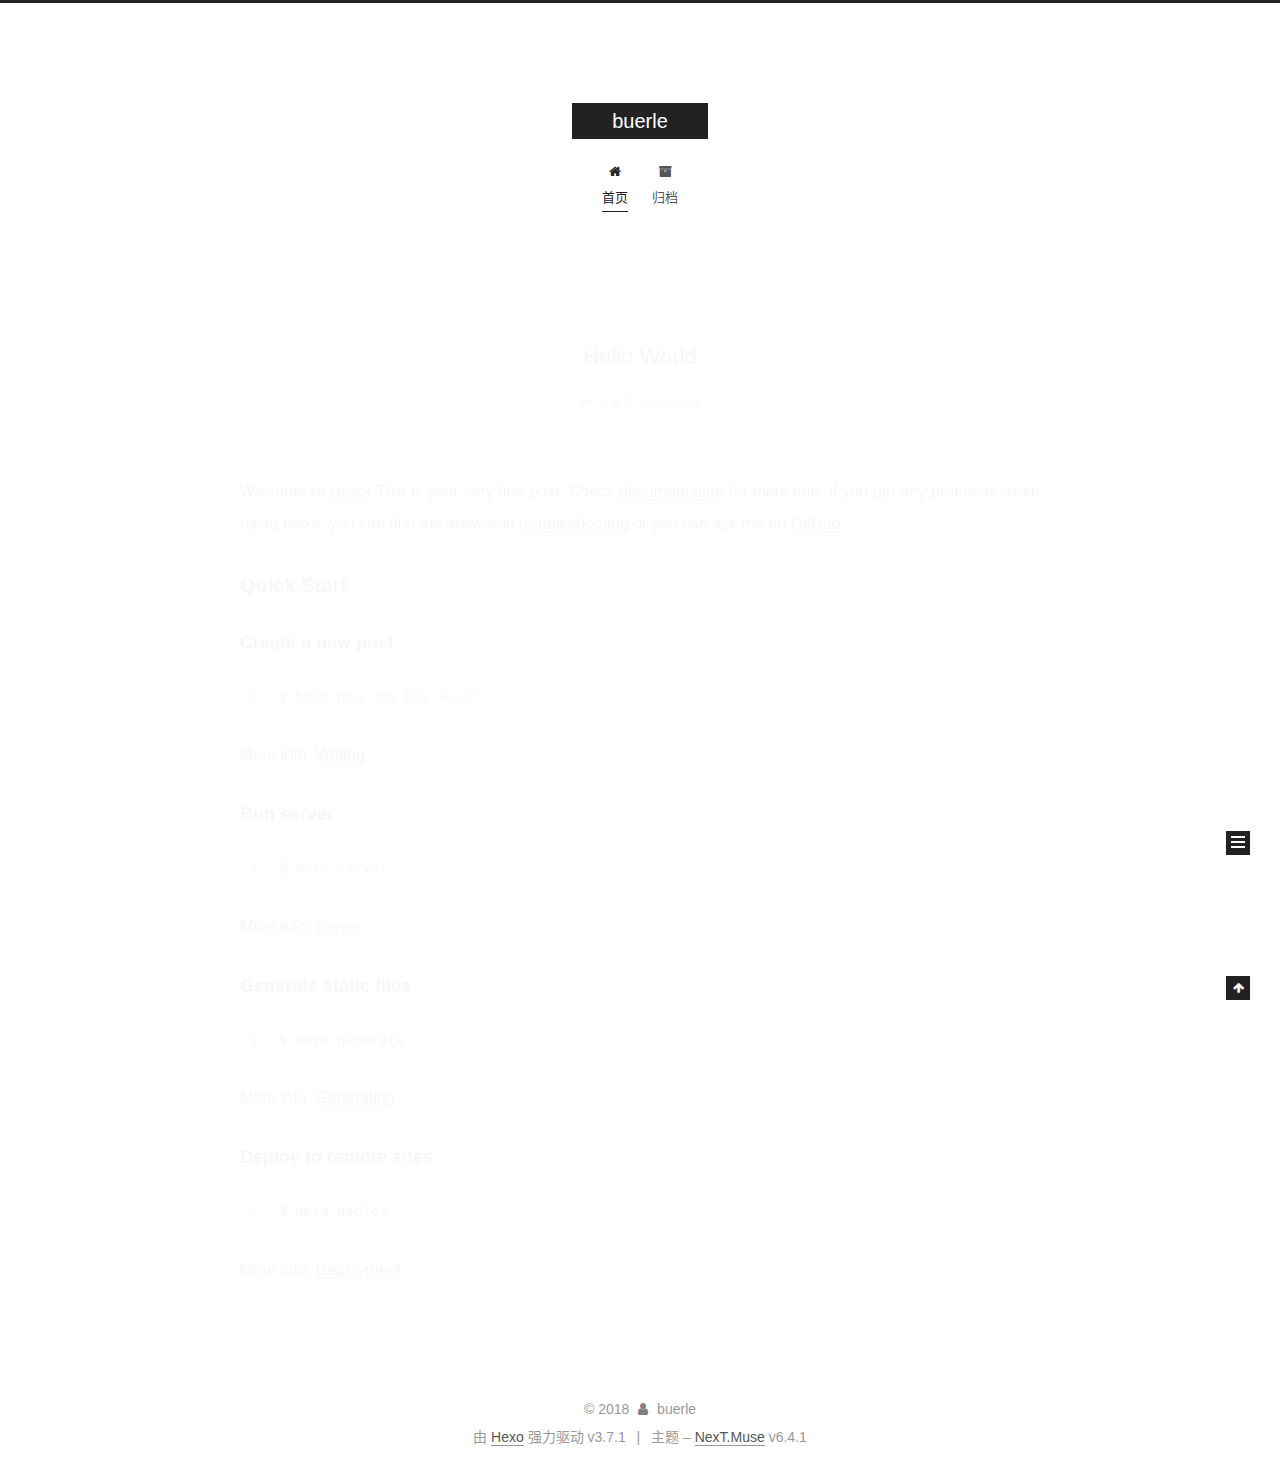
==== index.html @ 97570c25 "Site updated: 2018-11-21 19:42:18" ====
<!DOCTYPE html>












  


<html class="theme-next muse use-motion" lang="zh-CN">
<head>
  <meta charset="UTF-8"/>
<meta http-equiv="X-UA-Compatible" content="IE=edge" />
<meta name="viewport" content="width=device-width, initial-scale=1, maximum-scale=2"/>
<meta name="theme-color" content="#222">












<meta http-equiv="Cache-Control" content="no-transform" />
<meta http-equiv="Cache-Control" content="no-siteapp" />






















<link href="/lib/font-awesome/css/font-awesome.min.css?v=4.6.2" rel="stylesheet" type="text/css" />

<link href="/css/main.css?v=6.4.1" rel="stylesheet" type="text/css" />


  <link rel="apple-touch-icon" sizes="180x180" href="/images/apple-touch-icon-next.png?v=6.4.1">


  <link rel="icon" type="image/png" sizes="32x32" href="/images/favicon-32x32-next.png?v=6.4.1">


  <link rel="icon" type="image/png" sizes="16x16" href="/images/favicon-16x16-next.png?v=6.4.1">


  <link rel="mask-icon" href="/images/logo.svg?v=6.4.1" color="#222">









<script type="text/javascript" id="hexo.configurations">
  var NexT = window.NexT || {};
  var CONFIG = {
    root: '/',
    scheme: 'Muse',
    version: '6.4.1',
    sidebar: {"position":"left","display":"post","offset":12,"b2t":false,"scrollpercent":false,"onmobile":false},
    fancybox: false,
    fastclick: false,
    lazyload: false,
    tabs: true,
    motion: {"enable":true,"async":false,"transition":{"post_block":"fadeIn","post_header":"slideDownIn","post_body":"slideDownIn","coll_header":"slideLeftIn","sidebar":"slideUpIn"}},
    algolia: {
      applicationID: '',
      apiKey: '',
      indexName: '',
      hits: {"per_page":10},
      labels: {"input_placeholder":"Search for Posts","hits_empty":"We didn't find any results for the search: ${query}","hits_stats":"${hits} results found in ${time} ms"}
    }
  };
</script>


  




  <meta name="description" content="dev,note,postgres,postgresql,golang,php,linux,web,mysql,postgis">
<meta name="keywords" content="dev,note,postgres,postgresql,golang,php,linux,web,mysql,postgis">
<meta property="og:type" content="website">
<meta property="og:title" content="buerle">
<meta property="og:url" content="http://yoursite.com/index.html">
<meta property="og:site_name" content="buerle">
<meta property="og:description" content="dev,note,postgres,postgresql,golang,php,linux,web,mysql,postgis">
<meta property="og:locale" content="zh-CN">
<meta name="twitter:card" content="summary">
<meta name="twitter:title" content="buerle">
<meta name="twitter:description" content="dev,note,postgres,postgresql,golang,php,linux,web,mysql,postgis">






  <link rel="canonical" href="http://yoursite.com/"/>



<script type="text/javascript" id="page.configurations">
  CONFIG.page = {
    sidebar: "",
  };
</script>

  <title>buerle</title>
  









  <noscript>
  <style type="text/css">
    .use-motion .motion-element,
    .use-motion .brand,
    .use-motion .menu-item,
    .sidebar-inner,
    .use-motion .post-block,
    .use-motion .pagination,
    .use-motion .comments,
    .use-motion .post-header,
    .use-motion .post-body,
    .use-motion .collection-title { opacity: initial; }

    .use-motion .logo,
    .use-motion .site-title,
    .use-motion .site-subtitle {
      opacity: initial;
      top: initial;
    }

    .use-motion {
      .logo-line-before i { left: initial; }
      .logo-line-after i { right: initial; }
    }
  </style>
</noscript>

</head>

<body itemscope itemtype="http://schema.org/WebPage" lang="zh-CN">

  
  
    
  

  <div class="container sidebar-position-left 
  page-home">
    <div class="headband"></div>

    <header id="header" class="header" itemscope itemtype="http://schema.org/WPHeader">
      <div class="header-inner"><div class="site-brand-wrapper">
  <div class="site-meta ">
    

    <div class="custom-logo-site-title">
      <a href="/" class="brand" rel="start">
        <span class="logo-line-before"><i></i></span>
        <span class="site-title">buerle</span>
        <span class="logo-line-after"><i></i></span>
      </a>
    </div>
    
  </div>

  <div class="site-nav-toggle">
    <button aria-label="切换导航栏">
      <span class="btn-bar"></span>
      <span class="btn-bar"></span>
      <span class="btn-bar"></span>
    </button>
  </div>
</div>



<nav class="site-nav">
  
    <ul id="menu" class="menu">
      
        
        
        
          
          <li class="menu-item menu-item-home menu-item-active">
    <a href="/" rel="section">
      <i class="menu-item-icon fa fa-fw fa-home"></i> <br />首页</a>
  </li>
        
        
        
          
          <li class="menu-item menu-item-archives">
    <a href="/archives/" rel="section">
      <i class="menu-item-icon fa fa-fw fa-archive"></i> <br />归档</a>
  </li>

      
      
    </ul>
  

  
    

  

  
</nav>



  



</div>
    </header>

    


    <main id="main" class="main">
      <div class="main-inner">
        <div class="content-wrap">
          
          <div id="content" class="content">
            
  <section id="posts" class="posts-expand">
    
      

  

  
  
  

  

  <article class="post post-type-normal" itemscope itemtype="http://schema.org/Article">
  
  
  
  <div class="post-block">
    <link itemprop="mainEntityOfPage" href="http://yoursite.com/2018/09/28/hello-world/">

    <span hidden itemprop="author" itemscope itemtype="http://schema.org/Person">
      <meta itemprop="name" content="buerle">
      <meta itemprop="description" content="dev,note,postgres,postgresql,golang,php,linux,web,mysql,postgis">
      <meta itemprop="image" content="/images/avatar.gif">
    </span>

    <span hidden itemprop="publisher" itemscope itemtype="http://schema.org/Organization">
      <meta itemprop="name" content="buerle">
    </span>

    
      <header class="post-header">

        
        
          <h1 class="post-title" itemprop="name headline">
                
                <a class="post-title-link" href="/2018/09/28/hello-world/" itemprop="url">
                  Hello World
                </a>
              
            
          </h1>
        

        <div class="post-meta">
          <span class="post-time">

            
            
            

            
              <span class="post-meta-item-icon">
                <i class="fa fa-calendar-o"></i>
              </span>
              
                <span class="post-meta-item-text">发表于</span>
              

              
                
              

              <time title="创建时间：2018-09-28 15:17:40" itemprop="dateCreated datePublished" datetime="2018-09-28T15:17:40+08:00">2018-09-28</time>
            

            
          </span>

          

          
            
          

          
          

          

          

          

        </div>
      </header>
    

    
    
    
    <div class="post-body" itemprop="articleBody">

      
      

      
        
          
            <p>Welcome to <a href="https://hexo.io/" target="_blank" rel="noopener">Hexo</a>! This is your very first post. Check <a href="https://hexo.io/docs/" target="_blank" rel="noopener">documentation</a> for more info. If you get any problems when using Hexo, you can find the answer in <a href="https://hexo.io/docs/troubleshooting.html" target="_blank" rel="noopener">troubleshooting</a> or you can ask me on <a href="https://github.com/hexojs/hexo/issues" target="_blank" rel="noopener">GitHub</a>.</p>
<h2 id="Quick-Start"><a href="#Quick-Start" class="headerlink" title="Quick Start"></a>Quick Start</h2><h3 id="Create-a-new-post"><a href="#Create-a-new-post" class="headerlink" title="Create a new post"></a>Create a new post</h3><figure class="highlight bash"><table><tr><td class="gutter"><pre><span class="line">1</span><br></pre></td><td class="code"><pre><span class="line">$ hexo new <span class="string">"My New Post"</span></span><br></pre></td></tr></table></figure>
<p>More info: <a href="https://hexo.io/docs/writing.html" target="_blank" rel="noopener">Writing</a></p>
<h3 id="Run-server"><a href="#Run-server" class="headerlink" title="Run server"></a>Run server</h3><figure class="highlight bash"><table><tr><td class="gutter"><pre><span class="line">1</span><br></pre></td><td class="code"><pre><span class="line">$ hexo server</span><br></pre></td></tr></table></figure>
<p>More info: <a href="https://hexo.io/docs/server.html" target="_blank" rel="noopener">Server</a></p>
<h3 id="Generate-static-files"><a href="#Generate-static-files" class="headerlink" title="Generate static files"></a>Generate static files</h3><figure class="highlight bash"><table><tr><td class="gutter"><pre><span class="line">1</span><br></pre></td><td class="code"><pre><span class="line">$ hexo generate</span><br></pre></td></tr></table></figure>
<p>More info: <a href="https://hexo.io/docs/generating.html" target="_blank" rel="noopener">Generating</a></p>
<h3 id="Deploy-to-remote-sites"><a href="#Deploy-to-remote-sites" class="headerlink" title="Deploy to remote sites"></a>Deploy to remote sites</h3><figure class="highlight bash"><table><tr><td class="gutter"><pre><span class="line">1</span><br></pre></td><td class="code"><pre><span class="line">$ hexo deploy</span><br></pre></td></tr></table></figure>
<p>More info: <a href="https://hexo.io/docs/deployment.html" target="_blank" rel="noopener">Deployment</a></p>

          
        
      
    </div>

    

    
    
    

    

    

    

    <footer class="post-footer">
      

      

      

      
      
        <div class="post-eof"></div>
      
    </footer>
  </div>
  
  
  
  </article>


    
  </section>

  


          </div>
          

        </div>
        
          
  
  <div class="sidebar-toggle">
    <div class="sidebar-toggle-line-wrap">
      <span class="sidebar-toggle-line sidebar-toggle-line-first"></span>
      <span class="sidebar-toggle-line sidebar-toggle-line-middle"></span>
      <span class="sidebar-toggle-line sidebar-toggle-line-last"></span>
    </div>
  </div>

  <aside id="sidebar" class="sidebar">
    
    <div class="sidebar-inner">

      

      

      <section class="site-overview-wrap sidebar-panel sidebar-panel-active">
        <div class="site-overview">
          <div class="site-author motion-element" itemprop="author" itemscope itemtype="http://schema.org/Person">
            
              <p class="site-author-name" itemprop="name">buerle</p>
              <p class="site-description motion-element" itemprop="description">dev,note,postgres,postgresql,golang,php,linux,web,mysql,postgis</p>
          </div>

          
            <nav class="site-state motion-element">
              
                <div class="site-state-item site-state-posts">
                
                  <a href="/archives/">
                
                    <span class="site-state-item-count">1</span>
                    <span class="site-state-item-name">日志</span>
                  </a>
                </div>
              

              

              
            </nav>
          

          

          

          
          

          
          

          
            
          
          

        </div>
      </section>

      

      

    </div>
  </aside>


        
      </div>
    </main>

    <footer id="footer" class="footer">
      <div class="footer-inner">
        <div class="copyright">&copy; <span itemprop="copyrightYear">2018</span>
  <span class="with-love" id="animate">
    <i class="fa fa-user"></i>
  </span>
  <span class="author" itemprop="copyrightHolder">buerle</span>

  

  
</div>




  <div class="powered-by">由 <a class="theme-link" target="_blank" href="https://hexo.io">Hexo</a> 强力驱动 v3.7.1</div>



  <span class="post-meta-divider">|</span>



  <div class="theme-info">主题 – <a class="theme-link" target="_blank" href="https://theme-next.org">NexT.Muse</a> v6.4.1</div>




        








        
      </div>
    </footer>

    
      <div class="back-to-top">
        <i class="fa fa-arrow-up"></i>
        
      </div>
    

    
	
    

    
  </div>

  

<script type="text/javascript">
  if (Object.prototype.toString.call(window.Promise) !== '[object Function]') {
    window.Promise = null;
  }
</script>


























  
  
    <script type="text/javascript" src="/lib/jquery/index.js?v=2.1.3"></script>
  

  
  
    <script type="text/javascript" src="/lib/velocity/velocity.min.js?v=1.2.1"></script>
  

  
  
    <script type="text/javascript" src="/lib/velocity/velocity.ui.min.js?v=1.2.1"></script>
  


  


  <script type="text/javascript" src="/js/src/utils.js?v=6.4.1"></script>

  <script type="text/javascript" src="/js/src/motion.js?v=6.4.1"></script>



  
  

  

  


  <script type="text/javascript" src="/js/src/bootstrap.js?v=6.4.1"></script>



  



  










  





  

  

  

  

  
  

  

  

  

  

  

</body>
</html>
---- css/main.css ----
/* normalize.css v3.0.2 | MIT License | git.io/normalize */
html {
  font-family: sans-serif; /* 1 */
  -ms-text-size-adjust: 100%; /* 2 */
  -webkit-text-size-adjust: 100%; /* 2 */
}
body {
  margin: 0;
}
article,
aside,
details,
figcaption,
figure,
footer,
header,
hgroup,
main,
menu,
nav,
section,
summary {
  display: block;
}
audio,
canvas,
progress,
video {
  display: inline-block; /* 1 */
  vertical-align: baseline; /* 2 */
}
audio:not([controls]) {
  display: none;
  height: 0;
}
[hidden],
template {
  display: none;
}
a {
  background-color: transparent;
}
a:active,
a:hover {
  outline: 0;
}
abbr[title] {
  border-bottom: 1px dotted;
}
b,
strong {
  font-weight: bold;
}
dfn {
  font-style: italic;
}
h1 {
  font-size: 2em;
  margin: 0.67em 0;
}
mark {
  background: #ff0;
  color: #000;
}
small {
  font-size: 80%;
}
sub,
sup {
  font-size: 75%;
  line-height: 0;
  position: relative;
  vertical-align: baseline;
}
sup {
  top: -0.5em;
}
sub {
  bottom: -0.25em;
}
img {
  border: 0;
}
svg:not(:root) {
  overflow: hidden;
}
figure {
  margin: 1em 40px;
}
hr {
  -moz-box-sizing: content-box;
  box-sizing: content-box;
  height: 0;
}
pre {
  overflow: auto;
}
code,
kbd,
pre,
samp {
  font-family: monospace, monospace;
  font-size: 1em;
}
button,
input,
optgroup,
select,
textarea {
  color: inherit; /* 1 */
  font: inherit; /* 2 */
  margin: 0; /* 3 */
}
button {
  overflow: visible;
}
button,
select {
  text-transform: none;
}
button,
html input[type="button"],
input[type="reset"],
input[type="submit"] {
  -webkit-appearance: button; /* 2 */
  cursor: pointer; /* 3 */
}
button[disabled],
html input[disabled] {
  cursor: default;
}
button::-moz-focus-inner,
input::-moz-focus-inner {
  border: 0;
  padding: 0;
}
input {
  line-height: normal;
}
input[type="checkbox"],
input[type="radio"] {
  box-sizing: border-box; /* 1 */
  padding: 0; /* 2 */
}
input[type="number"]::-webkit-inner-spin-button,
input[type="number"]::-webkit-outer-spin-button {
  height: auto;
}
input[type="search"] {
  -webkit-appearance: textfield; /* 1 */
  -moz-box-sizing: content-box;
  -webkit-box-sizing: content-box; /* 2 */
  box-sizing: content-box;
}
input[type="search"]::-webkit-search-cancel-button,
input[type="search"]::-webkit-search-decoration {
  -webkit-appearance: none;
}
fieldset {
  border: 1px solid #c0c0c0;
  margin: 0 2px;
  padding: 0.35em 0.625em 0.75em;
}
legend {
  border: 0; /* 1 */
  padding: 0; /* 2 */
}
textarea {
  overflow: auto;
}
optgroup {
  font-weight: bold;
}
table {
  border-collapse: collapse;
  border-spacing: 0;
}
td,
th {
  padding: 0;
}
::selection {
  background: #262a30;
  color: #fff;
}
body {
  position: relative;
  font-family: 'Lato', "PingFang SC", "Microsoft YaHei", sans-serif;
  font-size: 14px;
  line-height: 2;
  color: #555;
  background: #fff;
}
@media (max-width: 767px) {
  body {
    padding-right: 0 !important;
  }
}
@media (min-width: 768px) and (max-width: 991px) {
  body {
    padding-right: 0 !important;
  }
}
@media (min-width: 1200px) {
  body {
    font-size: 16px;
  }
}
h1,
h2,
h3,
h4,
h5,
h6 {
  margin: 0;
  padding: 0;
  font-weight: bold;
  line-height: 1.5;
  font-family: 'Lato', "PingFang SC", "Microsoft YaHei", sans-serif;
}
h1,
h2,
h3,
h4,
h5,
h6 {
  margin: 20px 0 15px;
}
h1 {
  font-size: 22px;
}
@media (max-width: 767px) {
  h1 {
    font-size: 18px;
  }
}
h2 {
  font-size: 20px;
}
@media (max-width: 767px) {
  h2 {
    font-size: 16px;
  }
}
h3 {
  font-size: 18px;
}
@media (max-width: 767px) {
  h3 {
    font-size: 14px;
  }
}
h4 {
  font-size: 16px;
}
@media (max-width: 767px) {
  h4 {
    font-size: 12px;
  }
}
h5 {
  font-size: 14px;
}
@media (max-width: 767px) {
  h5 {
    font-size: 10px;
  }
}
h6 {
  font-size: 12px;
}
@media (max-width: 767px) {
  h6 {
    font-size: 8px;
  }
}
p {
  margin: 0 0 20px 0;
}
a {
  color: #555;
  text-decoration: none;
  outline: none;
  border-bottom: 1px solid #999;
  word-wrap: break-word;
}
a:hover {
  color: #222;
  border-bottom-color: #222;
}
blockquote {
  margin: 0;
  padding: 0;
}
img {
  display: block;
  margin: auto;
  max-width: 100%;
  height: auto;
}
hr {
  margin: 40px 0;
  height: 3px;
  border: none;
  background-color: #ddd;
  background-image: repeating-linear-gradient(-45deg, #fff, #fff 4px, transparent 4px, transparent 8px);
}
blockquote {
  padding: 0 15px;
  color: #666;
  border-left: 4px solid #ddd;
}
blockquote cite::before {
  content: "-";
  padding: 0 5px;
}
dt {
  font-weight: 700;
}
dd {
  margin: 0;
  padding: 0;
}
kbd {
  border: 1px solid #ccc;
  border-radius: 0.2em;
  box-shadow: 0.1em 0.1em 0.2em rgba(0,0,0,0.1);
  background-color: #f9f9f9;
  font-family: inherit;
  background-image: -webkit-linear-gradient(top, #eee, #fff, #eee);
  padding: 0.1em 0.3em;
  white-space: nowrap;
}
.text-left {
  text-align: left;
}
.text-center {
  text-align: center;
}
.text-right {
  text-align: right;
}
.text-justify {
  text-align: justify;
}
.text-nowrap {
  white-space: nowrap;
}
.text-lowercase {
  text-transform: lowercase;
}
.text-uppercase {
  text-transform: uppercase;
}
.text-capitalize {
  text-transform: capitalize;
}
.center-block {
  display: block;
  margin-left: auto;
  margin-right: auto;
}
.clearfix:before,
.clearfix:after {
  content: " ";
  display: table;
}
.clearfix:after {
  clear: both;
}
.pullquote {
  width: 45%;
}
.pullquote.left {
  float: left;
  margin-left: 5px;
  margin-right: 10px;
}
.pullquote.right {
  float: right;
  margin-left: 10px;
  margin-right: 5px;
}
.affix.affix.affix {
  position: fixed;
}
.translation {
  margin-top: -20px;
  font-size: 14px;
  color: #999;
}
.scrollbar-measure {
  width: 100px;
  height: 100px;
  overflow: scroll;
  position: absolute;
  top: -9999px;
}
.use-motion .motion-element {
  opacity: 0;
}
table {
  margin: 20px 0;
  width: 100%;
  border-collapse: collapse;
  border-spacing: 0;
  border: 1px solid #ddd;
  font-size: 14px;
  word-wrap: break-all;
}
table>tbody>tr:nth-of-type(odd) {
  background-color: #f9f9f9;
}
table>tbody>tr:hover {
  background-color: #f5f5f5;
}
caption,
th,
td {
  padding: 8px;
  text-align: left;
  vertical-align: middle;
  font-weight: normal;
}
th,
td {
  border-bottom: 3px solid #ddd;
  border-right: 1px solid #eee;
}
th {
  padding-bottom: 10px;
  font-weight: 700;
}
td {
  border-bottom-width: 1px;
}
html,
body {
  height: 100%;
}
.container {
  position: relative;
  min-height: 100%;
}
.header-inner {
  margin: 0 auto;
  padding: 100px 0 70px;
  width: 700px;
}
@media (min-width: 1200px) {
  .container .header-inner {
    width: 800px;
  }
}
@media (min-width: 1600px) {
  .container .header-inner {
    width: 900px;
  }
}
.main {
  padding-bottom: 150px;
}
.main-inner {
  margin: 0 auto;
  width: 700px;
}
@media (min-width: 1200px) {
  .container .main-inner {
    width: 800px;
  }
}
@media (min-width: 1600px) {
  .container .main-inner {
    width: 900px;
  }
}
.footer {
  position: absolute;
  left: 0;
  bottom: 0;
  width: 100%;
  min-height: 50px;
}
.footer-inner {
  box-sizing: border-box;
  margin: 20px auto;
  width: 700px;
}
@media (min-width: 1200px) {
  .container .footer-inner {
    width: 800px;
  }
}
@media (min-width: 1600px) {
  .container .footer-inner {
    width: 900px;
  }
}
pre,
.highlight {
  overflow: auto;
  margin: 20px 0;
  padding: 0;
  font-size: 14px;
  color: #4d4d4c;
  background: #f7f7f7;
  line-height: 1.6;
}
pre,
code {
  font-family: consolas, Menlo, "PingFang SC", "Microsoft YaHei", monospace;
}
code {
  padding: 2px 4px;
  word-wrap: break-word;
  color: #555;
  background: #eee;
  border-radius: 3px;
  font-size: 14px;
}
pre {
  padding: 10px;
}
pre code {
  padding: 0;
  color: #4d4d4c;
  background: none;
  text-shadow: none;
}
.highlight {
  border-radius: 1px;
}
.highlight pre {
  border: none;
  margin: 0;
  padding: 10px 0;
}
.highlight table {
  margin: 0;
  width: auto;
  border: none;
}
.highlight td {
  border: none;
  padding: 0;
}
.highlight figcaption {
  font-size: 1em;
  color: #4d4d4c;
  line-height: 1em;
  margin-bottom: 1em;
  margin: 0em;
  padding: 0.5em;
  background: #eee;
  border-bottom: 1px solid #e9e9e9;
}
.highlight figcaption:before,
.highlight figcaption:after {
  content: " ";
  display: table;
}
.highlight figcaption:after {
  clear: both;
}
.highlight figcaption a {
  float: right;
  color: #4d4d4c;
}
.highlight figcaption a:hover {
  border-bottom-color: #4d4d4c;
}
.highlight .gutter pre {
  padding-left: 10px;
  padding-right: 10px;
  color: #869194;
  text-align: right;
  background-color: #eff2f3;
}
.highlight .code pre {
  width: 100%;
  padding-left: 10px;
  padding-right: 10px;
  background-color: #f7f7f7;
}
.highlight .line {
  height: 20px;
}
.gutter {
  -webkit-user-select: none;
  -moz-user-select: none;
  -ms-user-select: none;
  user-select: none;
}
.gist table {
  width: auto;
}
.gist table td {
  border: none;
}
pre .deletion {
  background: #fdd;
}
pre .addition {
  background: #dfd;
}
pre .meta {
  color: #8959a8;
}
pre .comment {
  color: #8e908c;
}
pre .variable,
pre .attribute,
pre .tag,
pre .regexp,
pre .ruby .constant,
pre .xml .tag .title,
pre .xml .pi,
pre .xml .doctype,
pre .html .doctype,
pre .css .id,
pre .css .class,
pre .css .pseudo {
  color: #c82829;
}
pre .number,
pre .preprocessor,
pre .built_in,
pre .literal,
pre .params,
pre .constant,
pre .command {
  color: #f5871f;
}
pre .ruby .class .title,
pre .css .rules .attribute,
pre .string,
pre .value,
pre .inheritance,
pre .header,
pre .ruby .symbol,
pre .xml .cdata,
pre .special,
pre .number,
pre .formula {
  color: #718c00;
}
pre .title,
pre .css .hexcolor {
  color: #3e999f;
}
pre .function,
pre .python .decorator,
pre .python .title,
pre .ruby .function .title,
pre .ruby .title .keyword,
pre .perl .sub,
pre .javascript .title,
pre .coffeescript .title {
  color: #4271ae;
}
pre .keyword,
pre .javascript .function {
  color: #8959a8;
}
.posts-expand .post-body img.full-image {
  border: none;
}
.blockquote-center,
.page-home .post-type-quote blockquote,
.page-post-detail .post-type-quote blockquote {
  position: relative;
  margin: 40px 0;
  padding: 0;
  border-left: none;
  text-align: center;
}
.blockquote-center::before,
.page-home .post-type-quote blockquote::before,
.page-post-detail .post-type-quote blockquote::before,
.blockquote-center::after,
.page-home .post-type-quote blockquote::after,
.page-post-detail .post-type-quote blockquote::after {
  position: absolute;
  content: ' ';
  display: block;
  width: 100%;
  height: 24px;
  opacity: 0.2;
  background-repeat: no-repeat;
  background-position: 0 -6px;
  background-size: 22px 22px;
}
.blockquote-center::before,
.page-home .post-type-quote blockquote::before,
.page-post-detail .post-type-quote blockquote::before {
  top: -20px;
  background-image: url("../images/quote-l.svg");
  border-top: 1px solid #ccc;
}
.blockquote-center::after,
.page-home .post-type-quote blockquote::after,
.page-post-detail .post-type-quote blockquote::after {
  bottom: -20px;
  background-image: url("../images/quote-r.svg");
  border-bottom: 1px solid #ccc;
  background-position: 100% 8px;
}
.blockquote-center p,
.page-home .post-type-quote blockquote p,
.page-post-detail .post-type-quote blockquote p,
.blockquote-center div,
.page-home .post-type-quote blockquote div,
.page-post-detail .post-type-quote blockquote div {
  text-align: center;
}
.post .post-body .group-picture img {
  box-sizing: border-box;
  padding: 0 3px;
  border: none;
}
.post .group-picture-row {
  overflow: hidden;
  margin-top: 6px;
}
.post .group-picture-row:first-child {
  margin-top: 0;
}
.post .group-picture-column {
  float: left;
}
.page-post-detail .post-body .group-picture-column {
  float: none;
  margin-top: 10px;
  width: auto !important;
}
.page-post-detail .post-body .group-picture-column img {
  margin: 0 auto;
}
.page-archive .group-picture-container {
  overflow: hidden;
}
.page-archive .group-picture-row {
  float: left;
}
.page-archive .group-picture-row:first-child {
  margin-top: 6px;
}
.page-archive .group-picture-column {
  max-width: 150px;
  max-height: 150px;
}
.post-body .note {
  position: relative;
  padding: 15px;
  margin-bottom: 20px;
  border: 1px solid #eee;
  border-left-width: 5px;
  border-radius: 3px;
}
.post-body .note h2,
.post-body .note h3,
.post-body .note h4,
.post-body .note h5,
.post-body .note h6 {
  margin-top: 0;
  margin-bottom: 0;
  border-bottom: initial;
  padding-top: 0 !important;
}
.post-body .note p:first-child,
.post-body .note ul:first-child,
.post-body .note ol:first-child,
.post-body .note table:first-child,
.post-body .note pre:first-child,
.post-body .note blockquote:first-child {
  margin-top: 0;
}
.post-body .note p:last-child,
.post-body .note ul:last-child,
.post-body .note ol:last-child,
.post-body .note table:last-child,
.post-body .note pre:last-child,
.post-body .note blockquote:last-child {
  margin-bottom: 0;
}
.post-body .note.default {
  border-left-color: #777;
}
.post-body .note.default h2,
.post-body .note.default h3,
.post-body .note.default h4,
.post-body .note.default h5,
.post-body .note.default h6 {
  color: #777;
}
.post-body .note.primary {
  border-left-color: #6f42c1;
}
.post-body .note.primary h2,
.post-body .note.primary h3,
.post-body .note.primary h4,
.post-body .note.primary h5,
.post-body .note.primary h6 {
  color: #6f42c1;
}
.post-body .note.info {
  border-left-color: #428bca;
}
.post-body .note.info h2,
.post-body .note.info h3,
.post-body .note.info h4,
.post-body .note.info h5,
.post-body .note.info h6 {
  color: #428bca;
}
.post-body .note.success {
  border-left-color: #5cb85c;
}
.post-body .note.success h2,
.post-body .note.success h3,
.post-body .note.success h4,
.post-body .note.success h5,
.post-body .note.success h6 {
  color: #5cb85c;
}
.post-body .note.warning {
  border-left-color: #f0ad4e;
}
.post-body .note.warning h2,
.post-body .note.warning h3,
.post-body .note.warning h4,
.post-body .note.warning h5,
.post-body .note.warning h6 {
  color: #f0ad4e;
}
.post-body .note.danger {
  border-left-color: #d9534f;
}
.post-body .note.danger h2,
.post-body .note.danger h3,
.post-body .note.danger h4,
.post-body .note.danger h5,
.post-body .note.danger h6 {
  color: #d9534f;
}
.post-body .label {
  display: inline;
  padding: 0 2px;
  white-space: nowrap;
}
.post-body .label.default {
  background-color: #f0f0f0;
}
.post-body .label.primary {
  background-color: #efe6f7;
}
.post-body .label.info {
  background-color: #e5f2f8;
}
.post-body .label.success {
  background-color: #e7f4e9;
}
.post-body .label.warning {
  background-color: #fcf6e1;
}
.post-body .label.danger {
  background-color: #fae8eb;
}
.post-body .tabs {
  position: relative;
  display: block;
  margin-bottom: 20px;
  padding-top: 10px;
}
.post-body .tabs ul.nav-tabs {
  margin: 0;
  padding: 0;
  display: flex;
  margin-bottom: -1px;
}
@media (max-width: 413px) {
  .post-body .tabs ul.nav-tabs {
    display: block;
    margin-bottom: 5px;
  }
}
.post-body .tabs ul.nav-tabs li.tab {
  list-style-type: none !important;
  margin: 0 0.25em 0 0;
  border-top: 3px solid transparent;
  border-left: 1px solid transparent;
  border-right: 1px solid transparent;
}
@media (max-width: 413px) {
  .post-body .tabs ul.nav-tabs li.tab {
    margin: initial;
    border-top: 1px solid transparent;
    border-left: 3px solid transparent;
    border-right: 1px solid transparent;
    border-bottom: 1px solid transparent;
  }
}
.post-body .tabs ul.nav-tabs li.tab a {
  outline: 0;
  border-bottom: initial;
  display: block;
  line-height: 1.8em;
  padding: 0.25em 0.75em;
  transition-duration: 0.2s;
  transition-timing-function: ease-out;
  transition-delay: 0s;
}
.post-body .tabs ul.nav-tabs li.tab a i {
  width: 1.285714285714286em;
}
.post-body .tabs ul.nav-tabs li.tab.active {
  border-top: 3px solid #fc6423;
  border-left: 1px solid #ddd;
  border-right: 1px solid #ddd;
  background-color: #fff;
}
@media (max-width: 413px) {
  .post-body .tabs ul.nav-tabs li.tab.active {
    border-top: 1px solid #ddd;
    border-left: 3px solid #fc6423;
    border-right: 1px solid #ddd;
    border-bottom: 1px solid #ddd;
  }
}
.post-body .tabs ul.nav-tabs li.tab.active a {
  cursor: default;
  color: #555;
}
.post-body .tabs .tab-content {
  background-color: #fff;
}
.post-body .tabs .tab-content .tab-pane {
  border: 1px solid #ddd;
  padding: 20px 20px 0 20px;
}
.post-body .tabs .tab-content .tab-pane:not(.active) {
  display: none !important;
}
.post-body .tabs .tab-content .tab-pane.active {
  display: block !important;
}
.btn {
  display: inline-block;
  padding: 0 20px;
  font-size: 14px;
  color: #fff;
  background: #222;
  border: 2px solid #222;
  text-decoration: none;
  border-radius: 0;
  transition-property: background-color;
  transition-duration: 0.2s;
  transition-timing-function: ease-in-out;
  transition-delay: 0s;
  line-height: 2;
}
.btn:hover {
  border-color: #222;
  color: #222;
  background: #fff;
}
.btn +.btn {
  margin: 0 0 8px 8px;
}
.btn .fa-fw {
  width: 1.285714285714286em;
  text-align: left;
}
.btn-bar {
  display: block;
  width: 22px;
  height: 2px;
  background: #555;
  border-radius: 1px;
}
.btn-bar+.btn-bar {
  margin-top: 4px;
}
.pagination {
  margin: 120px 0 40px;
  text-align: center;
  border-top: 1px solid #eee;
}
.page-number-basic,
.pagination .prev,
.pagination .next,
.pagination .page-number,
.pagination .space {
  display: inline-block;
  position: relative;
  top: -1px;
  margin: 0 10px;
  padding: 0 11px;
}
@media (max-width: 767px) {
  .page-number-basic,
  .pagination .prev,
  .pagination .next,
  .pagination .page-number,
  .pagination .space {
    margin: 0 5px;
  }
}
.pagination .prev,
.pagination .next,
.pagination .page-number {
  border-bottom: 0;
  border-top: 1px solid #eee;
  transition-property: border-color;
  transition-duration: 0.2s;
  transition-timing-function: ease-in-out;
  transition-delay: 0s;
}
.pagination .prev:hover,
.pagination .next:hover,
.pagination .page-number:hover {
  border-top-color: #222;
}
.pagination .space {
  padding: 0;
  margin: 0;
}
.pagination .prev {
  margin-left: 0;
}
.pagination .next {
  margin-right: 0;
}
.pagination .page-number.current {
  color: #fff;
  background: #ccc;
  border-top-color: #ccc;
}
@media (max-width: 767px) {
  .pagination {
    border-top: none;
  }
  .pagination .prev,
  .pagination .next,
  .pagination .page-number {
    margin-bottom: 10px;
    border-top: 0;
    border-bottom: 1px solid #eee;
    padding: 0 10px;
  }
  .pagination .prev:hover,
  .pagination .next:hover,
  .pagination .page-number:hover {
    border-bottom-color: #222;
  }
}
.comments {
  margin: 60px 20px 0;
}
.tag-cloud {
  text-align: center;
}
.tag-cloud a {
  display: inline-block;
  margin: 10px;
}
.back-to-top {
  box-sizing: border-box;
  position: fixed;
  bottom: -100px;
  right: 30px;
  z-index: 1050;
  padding: 0 6px;
  width: 24px;
  background: #222;
  font-size: 12px;
  opacity: 1;
  color: #fff;
  cursor: pointer;
  text-align: center;
  -webkit-transform: translateZ(0);
  transition-property: bottom;
  transition-duration: 0.2s;
  transition-timing-function: ease-in-out;
  transition-delay: 0s;
}
@media (min-width: 768px) and (max-width: 991px) {
  .back-to-top {
    display: none !important;
  }
}
@media (max-width: 767px) {
  .back-to-top {
    display: none !important;
  }
}
.back-to-top.back-to-top-on {
  bottom: 19px;
}
.header {
  background: transparent;
}
.header-inner {
  position: relative;
}
.headband {
  height: 3px;
  background: #222;
}
.site-meta {
  margin: 0;
  text-align: center;
}
@media (max-width: 767px) {
  .site-meta {
    text-align: center;
  }
}
.brand {
  position: relative;
  display: inline-block;
  padding: 0 40px;
  color: #fff;
  background: #222;
  border-bottom: none;
}
.brand:hover {
  color: #fff;
}
.logo {
  display: inline-block;
  margin-right: 5px;
  line-height: 36px;
  vertical-align: top;
}
.site-title {
  display: inline-block;
  vertical-align: top;
  line-height: 36px;
  font-size: 20px;
  font-weight: normal;
  font-family: 'Lato', "PingFang SC", "Microsoft YaHei", sans-serif;
}
.site-subtitle {
  margin-top: 10px;
  font-size: 13px;
  color: #999;
}
.use-motion .brand {
  opacity: 0;
}
.use-motion .logo,
.use-motion .site-title,
.use-motion .site-subtitle {
  opacity: 0;
  position: relative;
  top: -10px;
}
.site-nav-toggle {
  display: none;
  position: absolute;
  top: 10px;
  left: 10px;
}
@media (max-width: 767px) {
  .site-nav-toggle {
    display: block;
  }
}
.site-nav-toggle button {
  margin-top: 2px;
  padding: 9px 10px;
  background: transparent;
  border: none;
}
@media (max-width: 767px) {
  .site-nav {
    display: none;
    margin: 0 -10px;
    padding: 0 10px;
    clear: both;
    border-top: 1px solid #ddd;
  }
}
@media (min-width: 768px) and (max-width: 991px) {
  .site-nav {
    display: block !important;
  }
}
@media (min-width: 992px) {
  .site-nav {
    display: block !important;
  }
}
.menu {
  margin-top: 20px;
  padding-left: 0;
  text-align: center;
}
.menu .menu-item {
  display: inline-block;
  margin: 0 10px;
  list-style: none;
}
@media screen and (max-width: 767px) {
  .menu .menu-item {
    margin-top: 10px;
  }
}
.menu .menu-item a {
  display: block;
  font-size: 13px;
  line-height: inherit;
  border-bottom: 1px solid transparent;
  transition-property: border-color;
  transition-duration: 0.2s;
  transition-timing-function: ease-in-out;
  transition-delay: 0s;
}
.menu .menu-item a:hover {
  border-bottom-color: #222;
}
.menu .menu-item .fa {
  margin-right: 5px;
}
.use-motion .menu-item {
  opacity: 0;
}
.post-body {
  font-family: 'Lato', "PingFang SC", "Microsoft YaHei", sans-serif;
}
@media (max-width: 767px) {
  .post-body {
    word-break: break-word;
  }
}
.post-body .fancybox img {
  display: block !important;
  margin: 0 auto;
  cursor: pointer;
  cursor: zoom-in;
  cursor: -webkit-zoom-in;
}
.post-body .image-caption,
.post-body .figure .caption {
  margin: -20px auto 15px;
  text-align: center;
  font-size: 14px;
  color: #999;
  font-weight: bold;
  line-height: 1;
}
.post-sticky-flag {
  display: inline-block;
  font-size: 16px;
  -ms-transform: rotate(30deg);
  -webkit-transform: rotate(30deg);
  -moz-transform: rotate(30deg);
  -ms-transform: rotate(30deg);
  -o-transform: rotate(30deg);
  transform: rotate(30deg);
}
.use-motion .post-block,
.use-motion .pagination,
.use-motion .comments {
  opacity: 0;
}
.use-motion .post-header {
  opacity: 0;
}
.use-motion .post-body {
  opacity: 0;
}
.use-motion .collection-title {
  opacity: 0;
}
.posts-expand {
  padding-top: 40px;
}
@media (max-width: 767px) {
  .posts-expand {
    margin: 0 20px;
  }
  .post-body pre .gutter pre {
    padding-right: 10px;
  }
  .post-body .highlight {
    margin-left: 0px;
    margin-right: 0px;
    padding: 0;
  }
  .post-body .highlight .gutter pre {
    padding-right: 10px;
  }
}
@media (min-width: 992px) {
  .posts-expand .post-body {
    text-align: justify;
  }
}
.posts-expand .post-body h2,
.posts-expand .post-body h3,
.posts-expand .post-body h4,
.posts-expand .post-body h5,
.posts-expand .post-body h6 {
  padding-top: 10px;
}
.posts-expand .post-body h2 .header-anchor,
.posts-expand .post-body h3 .header-anchor,
.posts-expand .post-body h4 .header-anchor,
.posts-expand .post-body h5 .header-anchor,
.posts-expand .post-body h6 .header-anchor {
  float: right;
  margin-left: 10px;
  color: #ccc;
  border-bottom-style: none;
  visibility: hidden;
}
.posts-expand .post-body h2 .header-anchor:hover,
.posts-expand .post-body h3 .header-anchor:hover,
.posts-expand .post-body h4 .header-anchor:hover,
.posts-expand .post-body h5 .header-anchor:hover,
.posts-expand .post-body h6 .header-anchor:hover {
  color: inherit;
}
.posts-expand .post-body h2:hover .header-anchor,
.posts-expand .post-body h3:hover .header-anchor,
.posts-expand .post-body h4:hover .header-anchor,
.posts-expand .post-body h5:hover .header-anchor,
.posts-expand .post-body h6:hover .header-anchor {
  visibility: visible;
}
.posts-expand .post-body ul li {
  list-style: circle;
}
.posts-expand .post-body img {
  box-sizing: border-box;
  margin: auto;
  padding: 3px;
  border: 1px solid #ddd;
}
.posts-expand .post-body .fancybox img {
  margin: 0 auto 25px;
}
.posts-expand .post-body img {
  margin: 0 auto 25px;
}
@media (max-width: 767px) {
  .posts-collapse {
    margin: 0 20px;
  }
  .posts-collapse .post-title,
  .posts-collapse .post-meta {
    display: block;
    width: auto;
    text-align: left;
  }
}
.posts-collapse {
  position: relative;
  z-index: 1010;
  margin-left: 55px;
}
.posts-collapse::after {
  content: " ";
  position: absolute;
  top: 20px;
  left: 0;
  margin-left: -2px;
  width: 4px;
  height: 100%;
  background: #f5f5f5;
  z-index: -1;
}
@media (max-width: 767px) {
  .posts-collapse {
    margin: 0 20px;
  }
}
.posts-collapse .collection-title {
  position: relative;
  margin: 60px 0;
}
.posts-collapse .collection-title h1,
.posts-collapse .collection-title h2 {
  margin-left: 20px;
}
.posts-collapse .collection-title small {
  color: #bbb;
  margin-left: 5px;
}
.posts-collapse .collection-title::before {
  content: " ";
  position: absolute;
  left: 0;
  top: 50%;
  margin-left: -4px;
  margin-top: -4px;
  width: 8px;
  height: 8px;
  background: #bbb;
  border-radius: 50%;
}
.posts-collapse .post {
  margin: 30px 0;
}
.posts-collapse .post-header {
  position: relative;
  transition-duration: 0.2s;
  transition-timing-function: ease-in-out;
  transition-delay: 0s;
  transition-property: border;
  border-bottom: 1px dashed #ccc;
}
.posts-collapse .post-header::before {
  content: " ";
  position: absolute;
  left: 0;
  top: 12px;
  width: 6px;
  height: 6px;
  margin-left: -4px;
  background: #bbb;
  border-radius: 50%;
  border: 1px solid #fff;
  transition-duration: 0.2s;
  transition-timing-function: ease-in-out;
  transition-delay: 0s;
  transition-property: background;
}
.posts-collapse .post-header:hover {
  border-bottom-color: #666;
}
.posts-collapse .post-header:hover::before {
  background: #222;
}
.posts-collapse .post-meta {
  position: absolute;
  font-size: 12px;
  left: 20px;
  top: 5px;
}
.posts-collapse .post-comments-count {
  display: none;
}
.posts-collapse .post-title {
  margin-left: 60px;
  font-size: 16px;
  font-weight: normal;
  line-height: inherit;
}
.posts-collapse .post-title::after {
  margin-left: 3px;
  opacity: 0.6;
}
.posts-collapse .post-title a {
  color: #666;
  border-bottom: none;
}
.page-home .post-type-quote .post-header,
.page-post-detail .post-type-quote .post-header,
.page-home .post-type-quote .post-tags,
.page-post-detail .post-type-quote .post-tags {
  display: none;
}
.posts-expand .post-title {
  text-align: center;
  word-break: break-word;
  font-weight: 400;
}
.posts-expand .post-title-link {
  display: inline-block;
  position: relative;
  color: #555;
  border-bottom: none;
  line-height: 1.2;
  vertical-align: top;
}
.posts-expand .post-title-link::before {
  content: "";
  position: absolute;
  width: 100%;
  height: 2px;
  bottom: 0;
  left: 0;
  background-color: #000;
  visibility: hidden;
  -webkit-transform: scaleX(0);
  -moz-transform: scaleX(0);
  -ms-transform: scaleX(0);
  -o-transform: scaleX(0);
  transform: scaleX(0);
  transition-duration: 0.2s;
  transition-timing-function: ease-in-out;
  transition-delay: 0s;
}
.posts-expand .post-title-link:hover::before {
  visibility: visible;
  -webkit-transform: scaleX(1);
  -moz-transform: scaleX(1);
  -ms-transform: scaleX(1);
  -o-transform: scaleX(1);
  transform: scaleX(1);
}
.posts-expand .post-title-link .fa {
  font-size: 16px;
}
.posts-expand .post-meta {
  margin: 3px 0 60px 0;
  color: #999;
  font-family: 'Lato', "PingFang SC", "Microsoft YaHei", sans-serif;
  font-size: 12px;
  text-align: center;
}
.posts-expand .post-meta .post-category-list {
  display: inline-block;
  margin: 0;
  padding: 3px;
}
.posts-expand .post-meta .post-category-list-link {
  color: #999;
}
.posts-expand .post-meta .post-description {
  font-size: 14px;
  margin-top: 2px;
}
.posts-expand .post-meta time {
  border-bottom: 1px dashed #999;
  cursor: help;
}
.post-meta-divider {
  margin: 0 0.5em;
}
.post-meta-item-icon {
  margin-right: 3px;
}
@media (min-width: 768px) and (max-width: 991px) {
  .post-meta-item-icon {
    display: inline-block;
  }
}
@media (max-width: 767px) {
  .post-meta-item-icon {
    display: inline-block;
  }
}
@media (min-width: 768px) and (max-width: 991px) {
  .post-meta-item-text {
    display: none;
  }
}
@media (max-width: 767px) {
  .post-meta-item-text {
    display: none;
  }
}
.post-button {
  margin-top: 40px;
}
.posts-expand .post-tags {
  margin-top: 40px;
  text-align: center;
}
.posts-expand .post-tags a {
  display: inline-block;
  margin-right: 10px;
  font-size: 13px;
}
.post-nav {
  display: table;
  margin-top: 15px;
  width: 100%;
  border-top: 1px solid #eee;
}
.post-nav-divider {
  display: table-cell;
  width: 10%;
}
.post-nav-item {
  display: table-cell;
  padding: 10px 0 0 0;
  width: 45%;
  vertical-align: top;
}
.post-nav-item a {
  position: relative;
  display: block;
  line-height: 25px;
  font-size: 14px;
  color: #555;
  border-bottom: none;
}
.post-nav-item a:hover {
  color: #222;
  border-bottom: none;
}
.post-nav-item a:active {
  top: 2px;
}
.post-nav-item .fa {
  position: absolute;
  top: 8px;
  left: 0;
  font-size: 12px;
}
.post-nav-next a {
  padding-left: 15px;
}
.post-nav-prev {
  text-align: right;
}
.post-nav-prev a {
  padding-right: 15px;
}
.post-nav-prev .fa {
  right: 0;
  left: auto;
}
.posts-expand .post-eof {
  display: block;
  margin: 80px auto 60px;
  width: 8%;
  height: 1px;
  background: #ccc;
  text-align: center;
}
.post:last-child .post-eof.post-eof.post-eof {
  display: none;
}
.post-gallery {
  display: table;
  table-layout: fixed;
  width: 100%;
  border-collapse: separate;
}
.post-gallery-row {
  display: table-row;
}
.post-gallery .post-gallery-img {
  display: table-cell;
  text-align: center;
  vertical-align: middle;
  border: none;
}
.post-gallery .post-gallery-img img {
  max-width: 100%;
  max-height: 100%;
  border: none;
}
.fancybox-close,
.fancybox-close:hover {
  border: none;
}
.rtl.post-body p,
.rtl.post-body a,
.rtl.post-body h1,
.rtl.post-body h2,
.rtl.post-body h3,
.rtl.post-body h4,
.rtl.post-body h5,
.rtl.post-body h6,
.rtl.post-body li,
.rtl.post-body ul,
.rtl.post-body ol {
  direction: rtl;
  font-family: UKIJ Ekran;
}
.rtl.post-title {
  font-family: UKIJ Ekran;
}
.sidebar {
  position: fixed;
  right: 0;
  top: 0;
  bottom: 0;
  width: 0;
  z-index: 1040;
  box-shadow: inset 0 2px 6px #000;
  background: #222;
  -webkit-transform: translateZ(0);
}
.sidebar a,
.sidebar .exturl {
  color: #999;
  border-bottom-color: #555;
}
.sidebar a:hover,
.sidebar .exturl:hover {
  color: #eee;
}
@media (min-width: 768px) and (max-width: 991px) {
  .sidebar {
    display: none !important;
  }
}
@media (max-width: 767px) {
  .sidebar {
    display: none !important;
  }
}
.sidebar-inner {
  position: relative;
  padding: 20px 10px;
  color: #999;
  text-align: center;
}
.site-overview-wrap {
  overflow: hidden;
}
.site-overview {
  overflow-y: auto;
  overflow-x: hidden;
}
.sidebar-toggle {
  position: fixed;
  right: 30px;
  bottom: 45px;
  width: 14px;
  height: 14px;
  padding: 5px;
  background: #222;
  line-height: 0;
  z-index: 1050;
  cursor: pointer;
  -webkit-transform: translateZ(0);
}
@media (min-width: 768px) and (max-width: 991px) {
  .sidebar-toggle {
    display: none !important;
  }
}
@media (max-width: 767px) {
  .sidebar-toggle {
    display: none !important;
  }
}
.sidebar-toggle-line {
  position: relative;
  display: inline-block;
  vertical-align: top;
  height: 2px;
  width: 100%;
  background: #fff;
  margin-top: 3px;
}
.sidebar-toggle-line:first-child {
  margin-top: 0;
}
.site-author-image {
  display: block;
  margin: 0 auto;
  padding: 2px;
  max-width: 96px;
  height: auto;
  border: 2px solid #333;
  opacity: 1;
}
.site-author-name {
  margin: 5px 0 0;
  text-align: center;
  color: #f5f5f5;
  font-weight: normal;
}
.site-description {
  margin-top: 5px;
  text-align: center;
  font-size: 14px;
  color: #999;
}
.site-state {
  overflow: hidden;
  line-height: 1.4;
  white-space: nowrap;
  text-align: center;
}
.site-state-item {
  display: inline-block;
  padding: 0 15px;
  border-left: 1px solid #333;
}
.site-state-item:first-child {
  border-left: none;
}
.site-state-item a {
  border-bottom: none;
}
.site-state-item-count {
  display: block;
  text-align: center;
  color: inherit;
  font-weight: 600;
  font-size: 18px;
}
.site-state-item-name {
  font-size: 13px;
  color: inherit;
}
.feed-link {
  margin-top: 20px;
}
.feed-link a {
  display: inline-block;
  padding: 0 15px;
  color: #fc6423;
  border: 1px solid #fc6423;
  border-radius: 4px;
}
.feed-link a i {
  color: #fc6423;
  font-size: 14px;
}
.feed-link a:hover {
  color: #fff;
  background: #fc6423;
}
.feed-link a:hover i {
  color: #fff;
}
.links-of-author {
  margin-top: 20px;
}
.links-of-author a,
.links-of-author .exturl {
  display: inline-block;
  vertical-align: middle;
  margin-right: 10px;
  margin-bottom: 10px;
  border-bottom-color: #555;
  font-size: 13px;
}
.links-of-author a:before,
.links-of-author .exturl:before {
  display: inline-block;
  vertical-align: middle;
  margin-right: 3px;
  content: " ";
  width: 4px;
  height: 4px;
  border-radius: 50%;
  background: #6bffff;
}
.links-of-blogroll {
  font-size: 13px;
}
.links-of-blogroll-title {
  margin-top: 20px;
  font-size: 14px;
  font-weight: 600;
}
.links-of-blogroll-list {
  margin: 0;
  padding: 0;
  list-style: none;
}
.links-of-blogroll-item {
  padding: 2px 10px;
}
.links-of-blogroll-item a {
  max-width: 280px;
  box-sizing: border-box;
  display: inline-block;
  overflow: hidden;
  white-space: nowrap;
  text-overflow: ellipsis;
}
.sidebar-nav {
  margin: 0 0 20px;
  padding-left: 0;
}
.sidebar-nav li {
  display: inline-block;
  cursor: pointer;
  border-bottom: 1px solid transparent;
  font-size: 14px;
  color: #555;
}
.sidebar-nav li:hover {
  color: #f5f5f5;
}
.page-post-detail .sidebar-nav-toc {
  padding: 0 5px;
}
.page-post-detail .sidebar-nav-overview {
  margin-left: 10px;
}
.sidebar-nav .sidebar-nav-active {
  color: #87daff;
  border-bottom-color: #87daff;
}
.sidebar-nav .sidebar-nav-active:hover {
  color: #87daff;
}
.sidebar-panel {
  display: none;
}
.sidebar-panel-active {
  display: block;
}
.post-toc-empty {
  font-size: 14px;
  color: #666;
}
.post-toc-wrap {
  overflow: hidden;
}
.post-toc {
  overflow: auto;
}
.post-toc ol {
  margin: 0;
  padding: 0 2px 5px 10px;
  text-align: left;
  list-style: none;
  font-size: 14px;
}
.post-toc ol > ol {
  padding-left: 0;
}
.post-toc ol a {
  transition-duration: 0.2s;
  transition-timing-function: ease-in-out;
  transition-delay: 0s;
  transition-property: all;
  color: #999;
  border-bottom-color: #555;
}
.post-toc ol a:hover {
  color: #ccc;
  border-bottom-color: #ccc;
}
.post-toc .nav-item {
  overflow: hidden;
  text-overflow: ellipsis;
  white-space: nowrap;
  line-height: 1.8;
}
.post-toc .nav .nav-child {
  display: none;
}
.post-toc .nav .active > .nav-child {
  display: block;
}
.post-toc .nav .active-current > .nav-child {
  display: block;
}
.post-toc .nav .active-current > .nav-child > .nav-item {
  display: block;
}
.post-toc .nav .active > a {
  color: #87daff;
  border-bottom-color: #87daff;
}
.post-toc .nav .active-current > a {
  color: #87daff;
}
.post-toc .nav .active-current > a:hover {
  color: #87daff;
}
.footer {
  font-size: 14px;
  color: #999;
}
.footer img {
  border: none;
}
.footer-inner {
  text-align: center;
}
.with-love {
  display: inline-block;
  margin: 0 5px;
  color: #808080;
}
.powered-by,
.theme-info {
  display: inline-block;
}
.cc-license {
  margin-top: 10px;
  text-align: center;
}
.cc-license .cc-opacity {
  opacity: 0.7;
  border-bottom: none;
}
.cc-license .cc-opacity:hover {
  opacity: 0.9;
}
.cc-license img {
  display: inline-block;
}
@-moz-keyframes iconAnimate {
  0%, 100% {
    -webkit-transform: scale(1);
    -moz-transform: scale(1);
    -ms-transform: scale(1);
    -o-transform: scale(1);
    transform: scale(1);
  }
  10%, 30% {
    -webkit-transform: scale(0.9);
    -moz-transform: scale(0.9);
    -ms-transform: scale(0.9);
    -o-transform: scale(0.9);
    transform: scale(0.9);
  }
  20%, 40%, 60%, 80% {
    -webkit-transform: scale(1.1);
    -moz-transform: scale(1.1);
    -ms-transform: scale(1.1);
    -o-transform: scale(1.1);
    transform: scale(1.1);
  }
  50%, 70% {
    -webkit-transform: scale(1.1);
    -moz-transform: scale(1.1);
    -ms-transform: scale(1.1);
    -o-transform: scale(1.1);
    transform: scale(1.1);
  }
}
@-webkit-keyframes iconAnimate {
  0%, 100% {
    -webkit-transform: scale(1);
    -moz-transform: scale(1);
    -ms-transform: scale(1);
    -o-transform: scale(1);
    transform: scale(1);
  }
  10%, 30% {
    -webkit-transform: scale(0.9);
    -moz-transform: scale(0.9);
    -ms-transform: scale(0.9);
    -o-transform: scale(0.9);
    transform: scale(0.9);
  }
  20%, 40%, 60%, 80% {
    -webkit-transform: scale(1.1);
    -moz-transform: scale(1.1);
    -ms-transform: scale(1.1);
    -o-transform: scale(1.1);
    transform: scale(1.1);
  }
  50%, 70% {
    -webkit-transform: scale(1.1);
    -moz-transform: scale(1.1);
    -ms-transform: scale(1.1);
    -o-transform: scale(1.1);
    transform: scale(1.1);
  }
}
@-o-keyframes iconAnimate {
  0%, 100% {
    -webkit-transform: scale(1);
    -moz-transform: scale(1);
    -ms-transform: scale(1);
    -o-transform: scale(1);
    transform: scale(1);
  }
  10%, 30% {
    -webkit-transform: scale(0.9);
    -moz-transform: scale(0.9);
    -ms-transform: scale(0.9);
    -o-transform: scale(0.9);
    transform: scale(0.9);
  }
  20%, 40%, 60%, 80% {
    -webkit-transform: scale(1.1);
    -moz-transform: scale(1.1);
    -ms-transform: scale(1.1);
    -o-transform: scale(1.1);
    transform: scale(1.1);
  }
  50%, 70% {
    -webkit-transform: scale(1.1);
    -moz-transform: scale(1.1);
    -ms-transform: scale(1.1);
    -o-transform: scale(1.1);
    transform: scale(1.1);
  }
}
@keyframes iconAnimate {
  0%, 100% {
    -webkit-transform: scale(1);
    -moz-transform: scale(1);
    -ms-transform: scale(1);
    -o-transform: scale(1);
    transform: scale(1);
  }
  10%, 30% {
    -webkit-transform: scale(0.9);
    -moz-transform: scale(0.9);
    -ms-transform: scale(0.9);
    -o-transform: scale(0.9);
    transform: scale(0.9);
  }
  20%, 40%, 60%, 80% {
    -webkit-transform: scale(1.1);
    -moz-transform: scale(1.1);
    -ms-transform: scale(1.1);
    -o-transform: scale(1.1);
    transform: scale(1.1);
  }
  50%, 70% {
    -webkit-transform: scale(1.1);
    -moz-transform: scale(1.1);
    -ms-transform: scale(1.1);
    -o-transform: scale(1.1);
    transform: scale(1.1);
  }
}
.fa {
  font-family: FontAwesome !important;
}
.local-search-pop-overlay {
  position: fixed;
  width: 100%;
  height: 100%;
  top: 0;
  left: 0;
  z-index: 2080;
  background-color: rgba(0,0,0,0.3);
}
.local-search-popup {
  display: none;
  position: fixed;
  top: 10%;
  left: 50%;
  margin-left: -350px;
  width: 700px;
  height: 80%;
  padding: 0;
  background: #fff;
  color: #333;
  z-index: 9999;
  border-radius: 5px;
}
@media (max-width: 767px) {
  .local-search-popup {
    padding: 0;
    top: 0;
    left: 0;
    margin: 0;
    width: 100%;
    height: 100%;
    border-radius: 0;
  }
}
.local-search-popup ul.search-result-list {
  padding: 0;
  margin: 0 5px;
}
.local-search-popup p.search-result {
  border-bottom: 1px dashed #ccc;
  padding: 5px 0;
}
.local-search-popup a.search-result-title {
  font-weight: bold;
  font-size: 16px;
}
.local-search-popup .search-keyword {
  border-bottom: 1px dashed #f00;
  font-weight: bold;
  color: #f00;
}
.local-search-popup .local-search-header {
  padding: 5px;
  height: 36px;
  background: #f5f5f5;
  border-top-left-radius: 5px;
  border-top-right-radius: 5px;
}
.local-search-popup #local-search-result {
  overflow: auto;
  position: relative;
  padding: 5px 25px;
  height: calc(100% - 55px);
}
.local-search-popup .local-search-input-wrapper {
  display: inline-block;
  width: calc(100% - 90px);
  height: 36px;
  line-height: 36px;
  padding: 0 5px;
}
.local-search-popup .local-search-input-wrapper input {
  padding: 8px 0;
  height: 20px;
  display: block;
  width: 100%;
  outline: none;
  border: none;
  background: transparent;
  vertical-align: middle;
}
.local-search-popup .search-icon,
.local-search-popup .popup-btn-close {
  display: inline-block;
  font-size: 18px;
  color: #999;
  height: 36px;
  width: 18px;
  padding-left: 10px;
  padding-right: 10px;
}
.local-search-popup .search-icon {
  float: left;
}
.local-search-popup .popup-btn-close {
  border-left: 1px solid #eee;
  float: right;
  cursor: pointer;
}
.local-search-popup #no-result {
  position: absolute;
  left: 50%;
  top: 50%;
  -webkit-transform: translate(-50%, -50%);
  -webkit-transform: translate(-50%, -50%);
  -moz-transform: translate(-50%, -50%);
  -ms-transform: translate(-50%, -50%);
  -o-transform: translate(-50%, -50%);
  transform: translate(-50%, -50%);
  color: #ccc;
}
.site-uv,
.site-pv,
.page-pv {
  display: inline-block;
}
.site-uv .busuanzi-value,
.site-pv .busuanzi-value,
.page-pv .busuanzi-value {
  margin: 0 5px;
}
.page-archive .archive-page-counter {
  position: relative;
  top: 3px;
  left: 20px;
}
@media (max-width: 767px) {
  .page-archive .archive-page-counter {
    top: 5px;
  }
}
.page-archive .posts-collapse .archive-move-on {
  position: absolute;
  top: 11px;
  left: 0;
  margin-left: -6px;
  width: 10px;
  height: 10px;
  opacity: 0.5;
  background: #555;
  border: 1px solid #fff;
  border-radius: 50%;
}
.category-all-page .category-all-title {
  text-align: center;
}
.category-all-page .category-all {
  margin-top: 20px;
}
.category-all-page .category-list {
  margin: 0;
  padding: 0;
  list-style: none;
}
.category-all-page .category-list-item {
  margin: 5px 10px;
}
.category-all-page .category-list-count {
  color: #bbb;
}
.category-all-page .category-list-count:before {
  display: inline;
  content: " (";
}
.category-all-page .category-list-count:after {
  display: inline;
  content: ") ";
}
.category-all-page .category-list-child {
  padding-left: 10px;
}
#schedule ul#event-list {
  padding-left: 30px;
}
#schedule ul#event-list hr {
  margin: 20px 0 45px 0 !important;
  background: #222;
}
#schedule ul#event-list hr:after {
  display: inline-block;
  content: 'NOW';
  background: #222;
  color: #fff;
  font-weight: bold;
  text-align: right;
  padding: 0 5px;
}
#schedule ul#event-list li.event {
  margin: 20px 0px;
  background: #f9f9f9;
  padding-left: 10px;
  min-height: 40px;
}
#schedule ul#event-list li.event h2.event-summary {
  margin: 0;
  padding-bottom: 3px;
}
#schedule ul#event-list li.event h2.event-summary:before {
  display: inline-block;
  font-family: FontAwesome;
  font-size: 8px;
  content: '\f111';
  vertical-align: middle;
  margin-right: 25px;
  color: #bbb;
}
#schedule ul#event-list li.event span.event-relative-time {
  display: inline-block;
  font-size: 12px;
  font-weight: 400;
  padding-left: 12px;
  color: #bbb;
}
#schedule ul#event-list li.event span.event-details {
  display: block;
  color: #bbb;
  margin-left: 56px;
  padding-top: 3px;
  padding-bottom: 6px;
  text-indent: -24px;
  line-height: 18px;
}
#schedule ul#event-list li.event span.event-details:before {
  text-indent: 0;
  display: inline-block;
  width: 14px;
  font-family: FontAwesome;
  text-align: center;
  margin-right: 9px;
  color: #bbb;
}
#schedule ul#event-list li.event span.event-details.event-location:before {
  content: '\f041';
}
#schedule ul#event-list li.event span.event-details.event-duration:before {
  content: '\f017';
}
#schedule ul#event-list li.event-past {
  background: #fcfcfc;
}
#schedule ul#event-list li.event-past > * {
  opacity: 0.6;
}
#schedule ul#event-list li.event-past h2.event-summary {
  color: #bbb;
}
#schedule ul#event-list li.event-past h2.event-summary:before {
  color: #dfdfdf;
}
#schedule ul#event-list li.event-now {
  background: #222;
  color: #fff;
  padding: 15px 0 15px 10px;
}
#schedule ul#event-list li.event-now h2.event-summary:before {
  -webkit-transform: scale(1.2);
  -moz-transform: scale(1.2);
  -ms-transform: scale(1.2);
  -o-transform: scale(1.2);
  transform: scale(1.2);
  color: #fff;
  animation: dot-flash 1s alternate infinite ease-in-out;
}
#schedule ul#event-list li.event-now * {
  color: #fff !important;
}
@-moz-keyframes dot-flash {
  from {
    opacity: 1;
    -webkit-transform: scale(1.1);
    -moz-transform: scale(1.1);
    -ms-transform: scale(1.1);
    -o-transform: scale(1.1);
    transform: scale(1.1);
  }
  to {
    opacity: 0;
    -webkit-transform: scale(1);
    -moz-transform: scale(1);
    -ms-transform: scale(1);
    -o-transform: scale(1);
    transform: scale(1);
  }
}
@-webkit-keyframes dot-flash {
  from {
    opacity: 1;
    -webkit-transform: scale(1.1);
    -moz-transform: scale(1.1);
    -ms-transform: scale(1.1);
    -o-transform: scale(1.1);
    transform: scale(1.1);
  }
  to {
    opacity: 0;
    -webkit-transform: scale(1);
    -moz-transform: scale(1);
    -ms-transform: scale(1);
    -o-transform: scale(1);
    transform: scale(1);
  }
}
@-o-keyframes dot-flash {
  from {
    opacity: 1;
    -webkit-transform: scale(1.1);
    -moz-transform: scale(1.1);
    -ms-transform: scale(1.1);
    -o-transform: scale(1.1);
    transform: scale(1.1);
  }
  to {
    opacity: 0;
    -webkit-transform: scale(1);
    -moz-transform: scale(1);
    -ms-transform: scale(1);
    -o-transform: scale(1);
    transform: scale(1);
  }
}
@keyframes dot-flash {
  from {
    opacity: 1;
    -webkit-transform: scale(1.1);
    -moz-transform: scale(1.1);
    -ms-transform: scale(1.1);
    -o-transform: scale(1.1);
    transform: scale(1.1);
  }
  to {
    opacity: 0;
    -webkit-transform: scale(1);
    -moz-transform: scale(1);
    -ms-transform: scale(1);
    -o-transform: scale(1);
    transform: scale(1);
  }
}
.page-post-detail .sidebar-toggle-line {
  background: #87daff;
}
.page-post-detail .comments {
  overflow: hidden;
}
ul.breadcrumb {
  list-style: none;
  margin: 1em 0;
  padding: 0 2em;
  text-align: center;
  font-size: 12px;
}
ul.breadcrumb li {
  display: inline;
}
ul.breadcrumb li+li:before {
  padding: 0.5em;
  font-weight: normal;
  content: "/\00a0";
}
ul.breadcrumb li+li:last-child {
  font-weight: bold;
}
@media (max-width: 767px) {
  .header-inner,
  .container .main-inner,
  .footer-inner {
    width: auto;
  }
}
embed {
  display: block;
  margin: 0px auto 25px auto;
}
.custom-logo .site-meta-headline {
  text-align: center;
}
.custom-logo .brand {
  background: none;
}
.custom-logo .site-title {
  margin: 10px auto 0;
  font-size: 24px;
  color: #222;
}
.custom-logo .site-title a {
  border: none;
}
.custom-logo-image {
  margin: 0 auto;
  padding: 5px;
  max-width: 150px;
  background: #fff;
}
@media (max-width: 767px) {
  .site-nav {
    position: absolute;
    left: 0;
    top: 52px;
    margin: 0;
    width: 100%;
    padding: 0;
    background: #fff;
    border-bottom: 1px solid #ddd;
    z-index: 1030;
  }
}
@media (max-width: 767px) {
  .menu {
    text-align: left;
  }
}
@media (max-width: 767px) {
  .menu .menu-item {
    display: block;
    margin: 0 10px;
    vertical-align: top;
  }
}
.menu .menu-item .badge {
  display: inline-block;
  padding: 1px 4px;
  margin-left: 5px;
  font-weight: 700;
  line-height: 1;
  text-align: center;
  white-space: nowrap;
  background-color: #eee;
}
@media (max-width: 767px) {
  .menu .menu-item .badge {
    float: right;
    margin: 0.35em 0 0 0;
  }
}
@media (max-width: 767px) {
  .menu .menu-item br {
    display: none;
  }
}
@media (max-width: 767px) {
  .menu .menu-item a {
    padding: 5px 10px;
    border-bottom-color: #fff !important;
  }
}
.menu .menu-item .fa {
  margin-right: 0;
}
.menu-item-active a {
  border-bottom-color: #222 !important;
  color: #222;
}
@media (max-width: 767px) {
  .menu-item-active a {
    border-bottom-color: #fff !important;
  }
}
.site-search form {
  display: none;
}
.links-of-blogroll-inline .links-of-blogroll-item {
  display: inline-block;
}
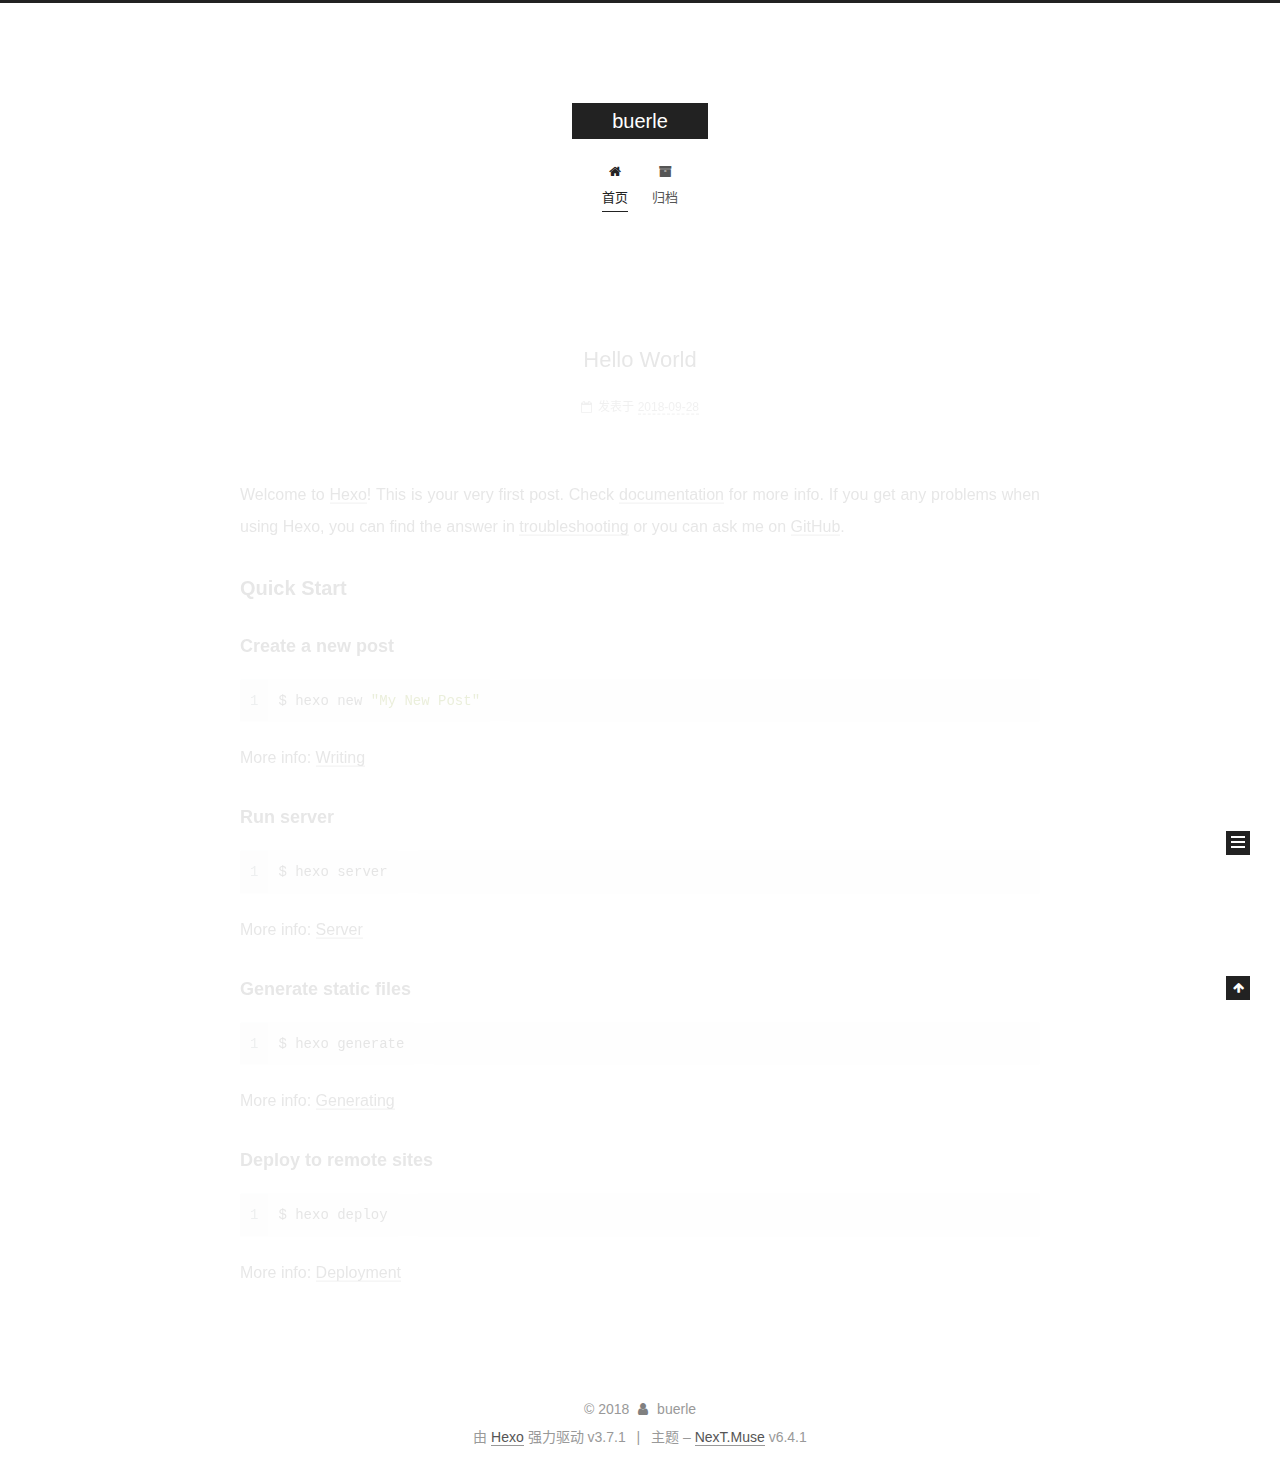
==== commit dced04ad: "Site updated: 2018-11-21 19:52:48" ====
--- a/index.html
+++ b/index.html
@@ -112,7 +112,7 @@
 <meta name="keywords" content="dev,note,postgres,postgresql,golang,php,linux,web,mysql,postgis">
 <meta property="og:type" content="website">
 <meta property="og:title" content="buerle">
-<meta property="og:url" content="http://yoursite.com/index.html">
+<meta property="og:url" content="http://buerle.github.io/index.html">
 <meta property="og:site_name" content="buerle">
 <meta property="og:description" content="dev,note,postgres,postgresql,golang,php,linux,web,mysql,postgis">
 <meta property="og:locale" content="zh-CN">
@@ -125,7 +125,7 @@
 
 
 
-  <link rel="canonical" href="http://yoursite.com/"/>
+  <link rel="canonical" href="http://buerle.github.io/"/>
 
 
 
@@ -281,7 +281,7 @@
   
   
   <div class="post-block">
-    <link itemprop="mainEntityOfPage" href="http://yoursite.com/2018/09/28/hello-world/">
+    <link itemprop="mainEntityOfPage" href="http://buerle.github.io/2018/09/28/hello-world/">
 
     <span hidden itemprop="author" itemscope itemtype="http://schema.org/Person">
       <meta itemprop="name" content="buerle">
--- a/css/main.css
+++ b/css/main.css
@@ -1838,7 +1838,7 @@
   width: 4px;
   height: 4px;
   border-radius: 50%;
-  background: #6bffff;
+  background: #c9ffff;
 }
 .links-of-blogroll {
   font-size: 13px;
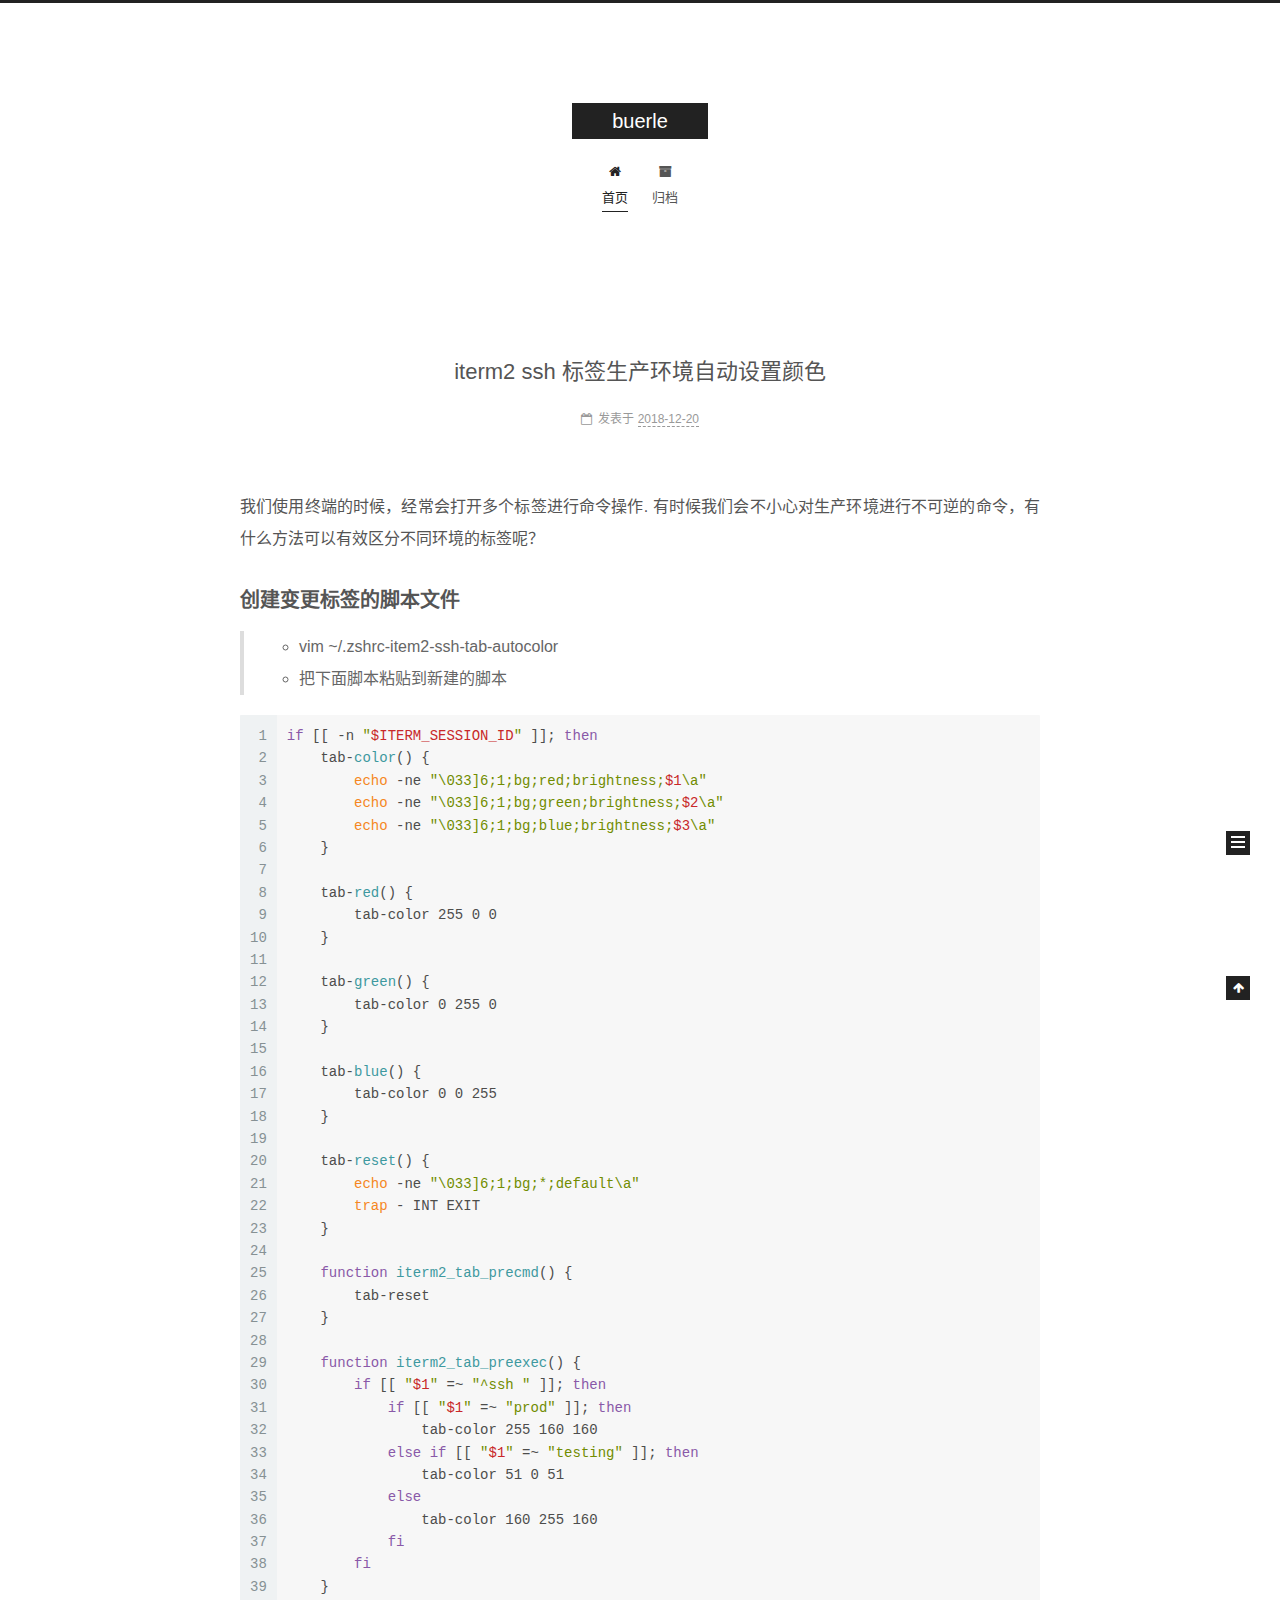
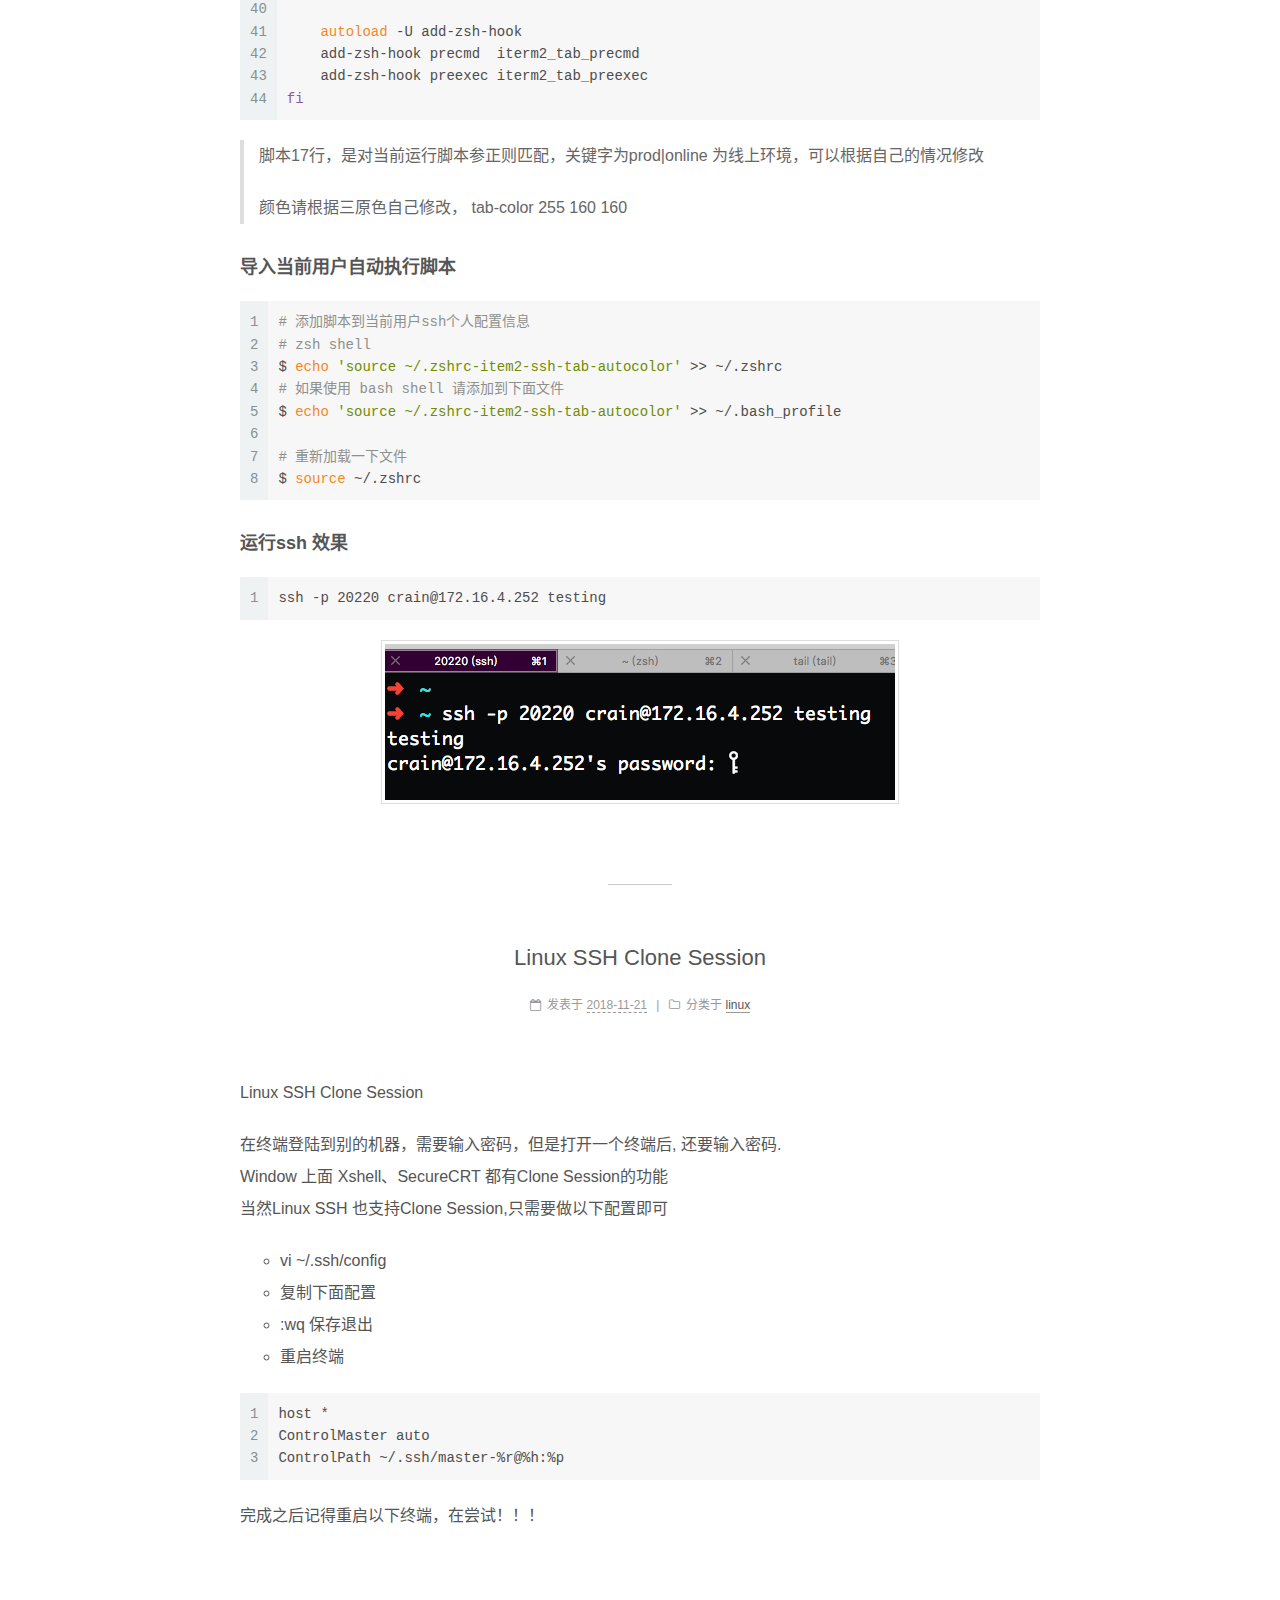
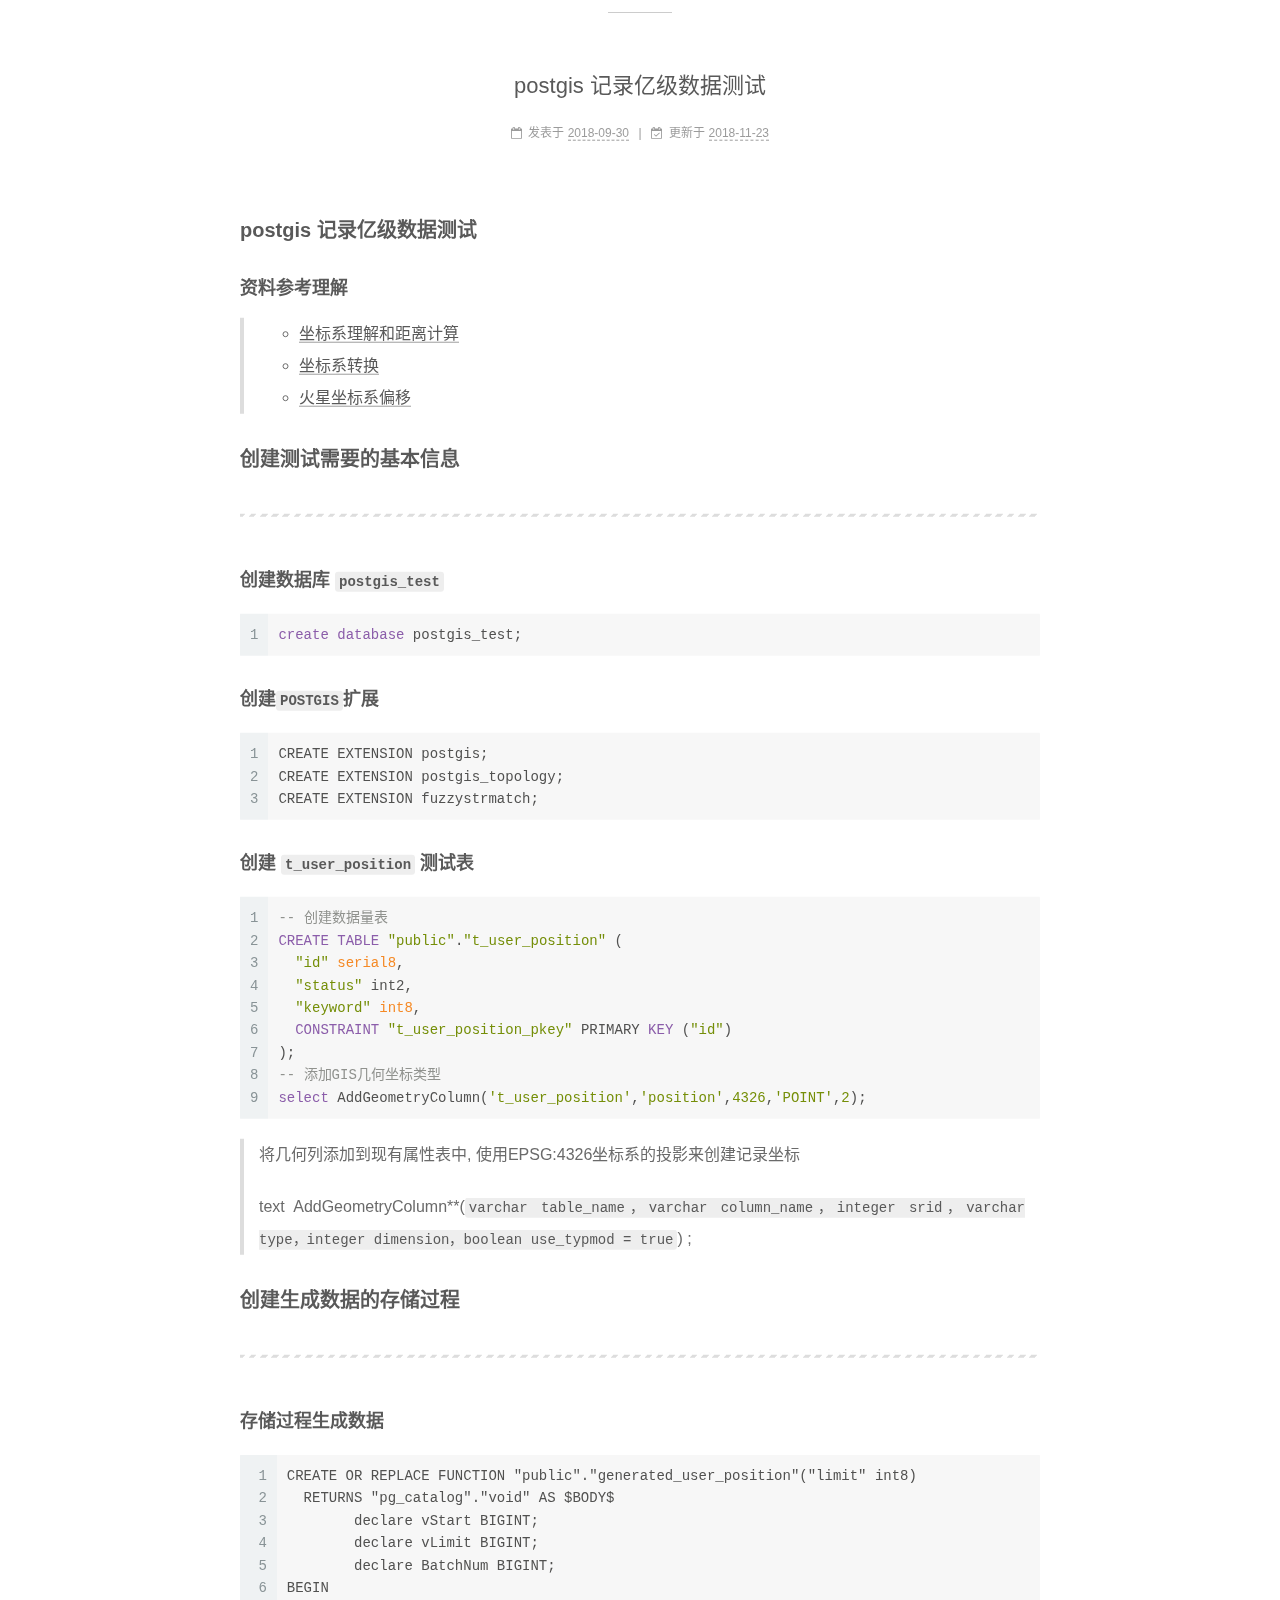
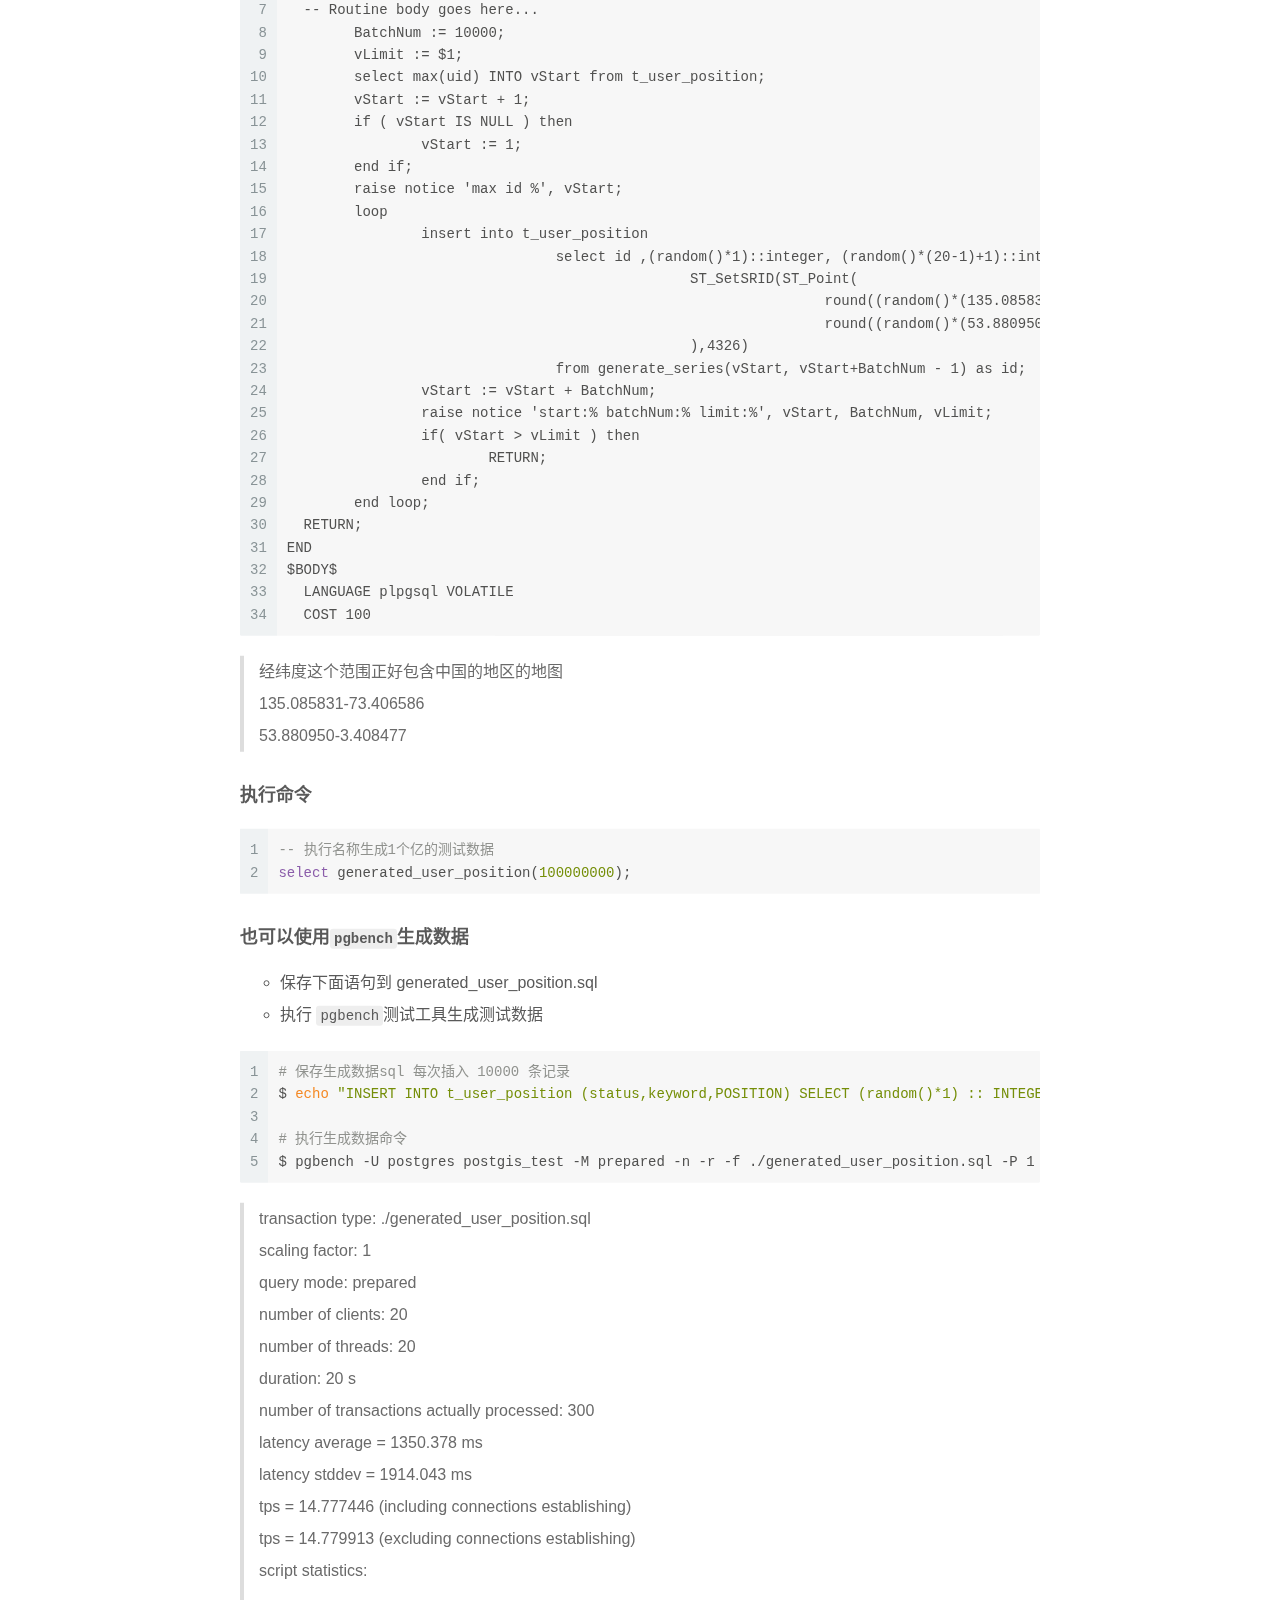
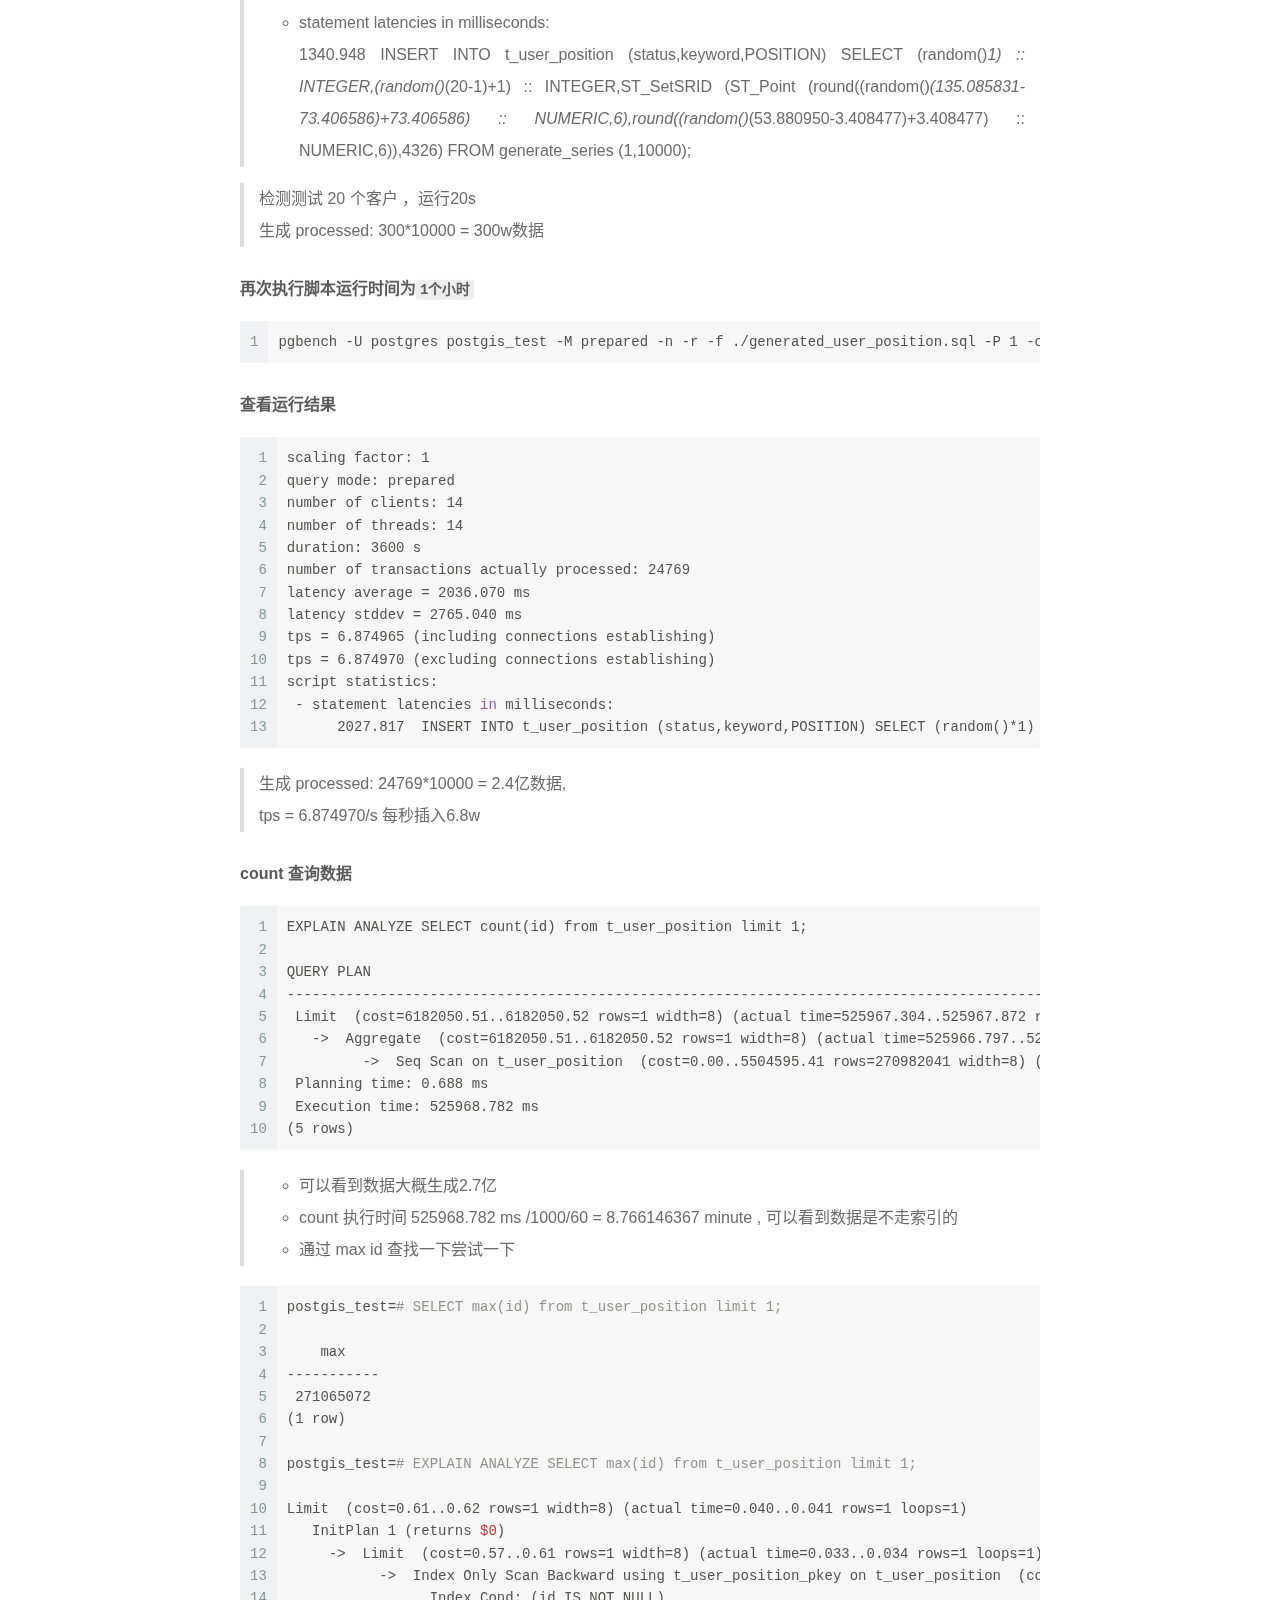
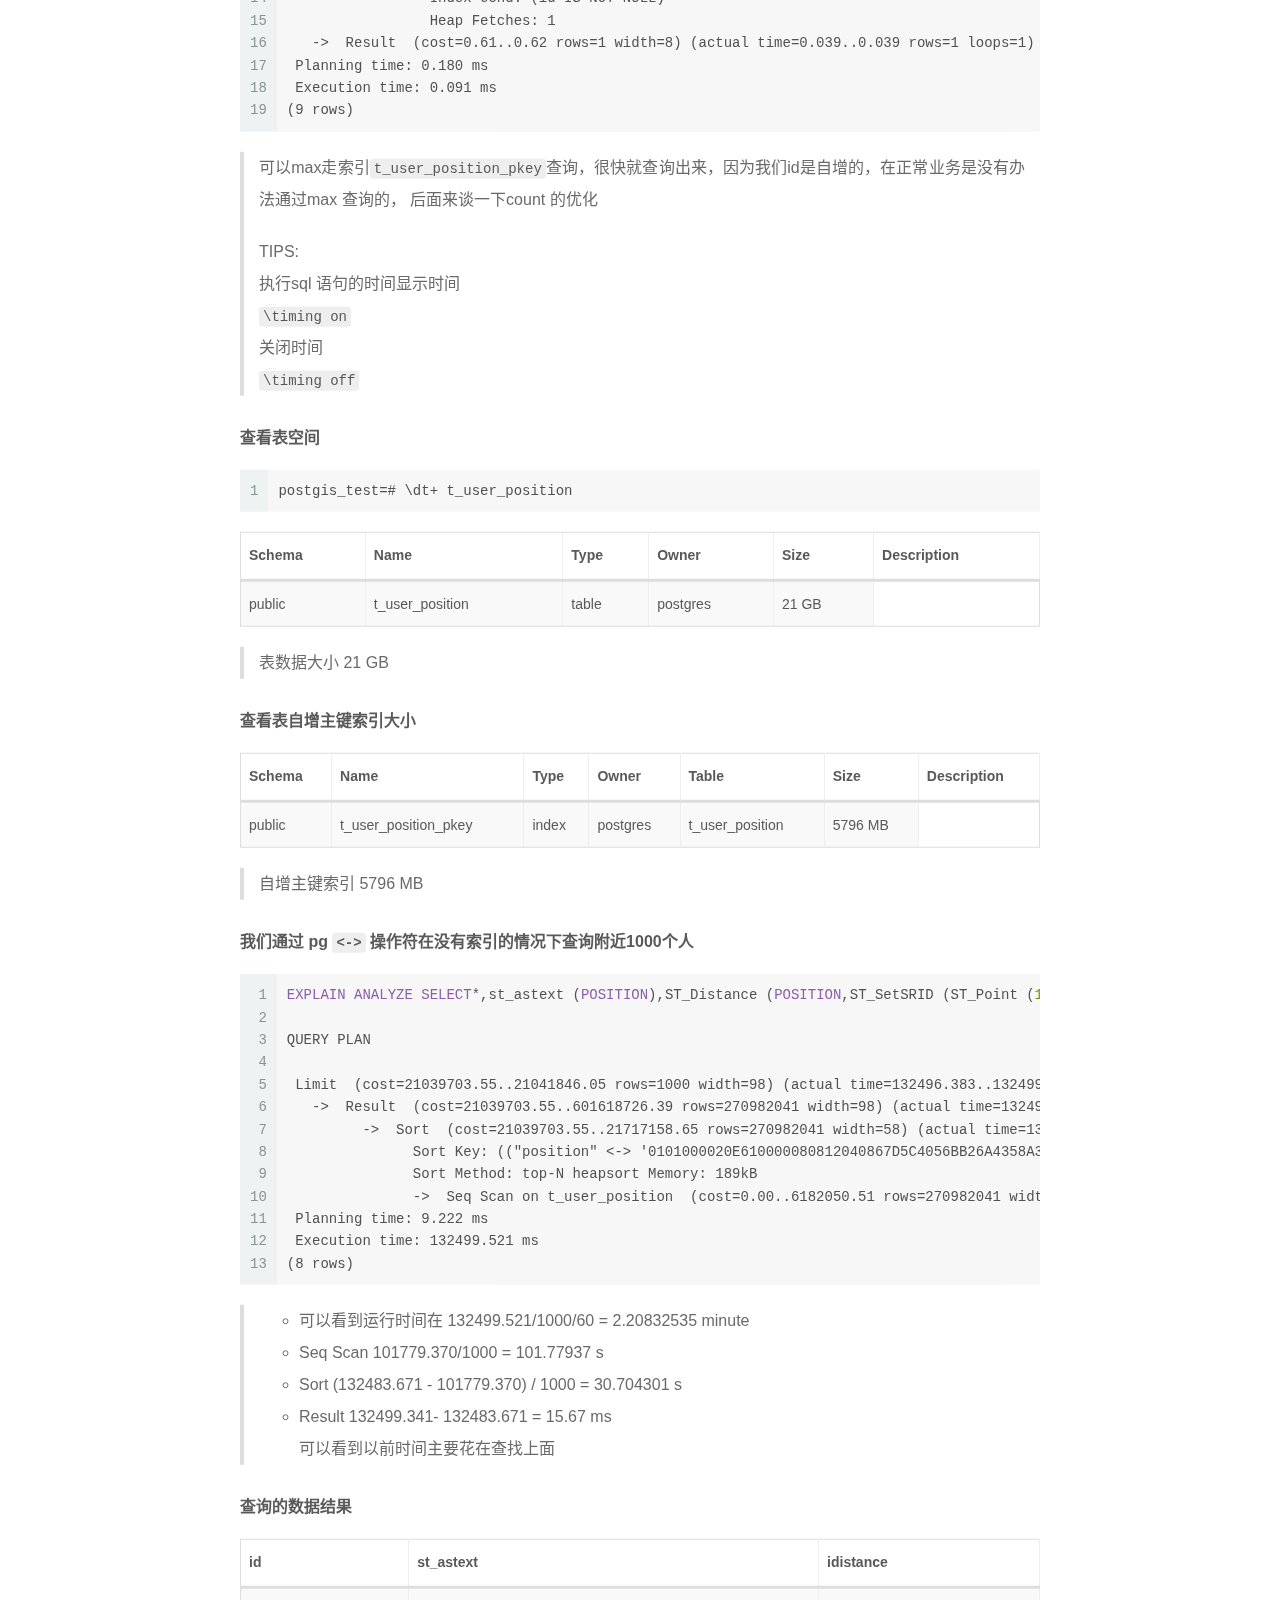
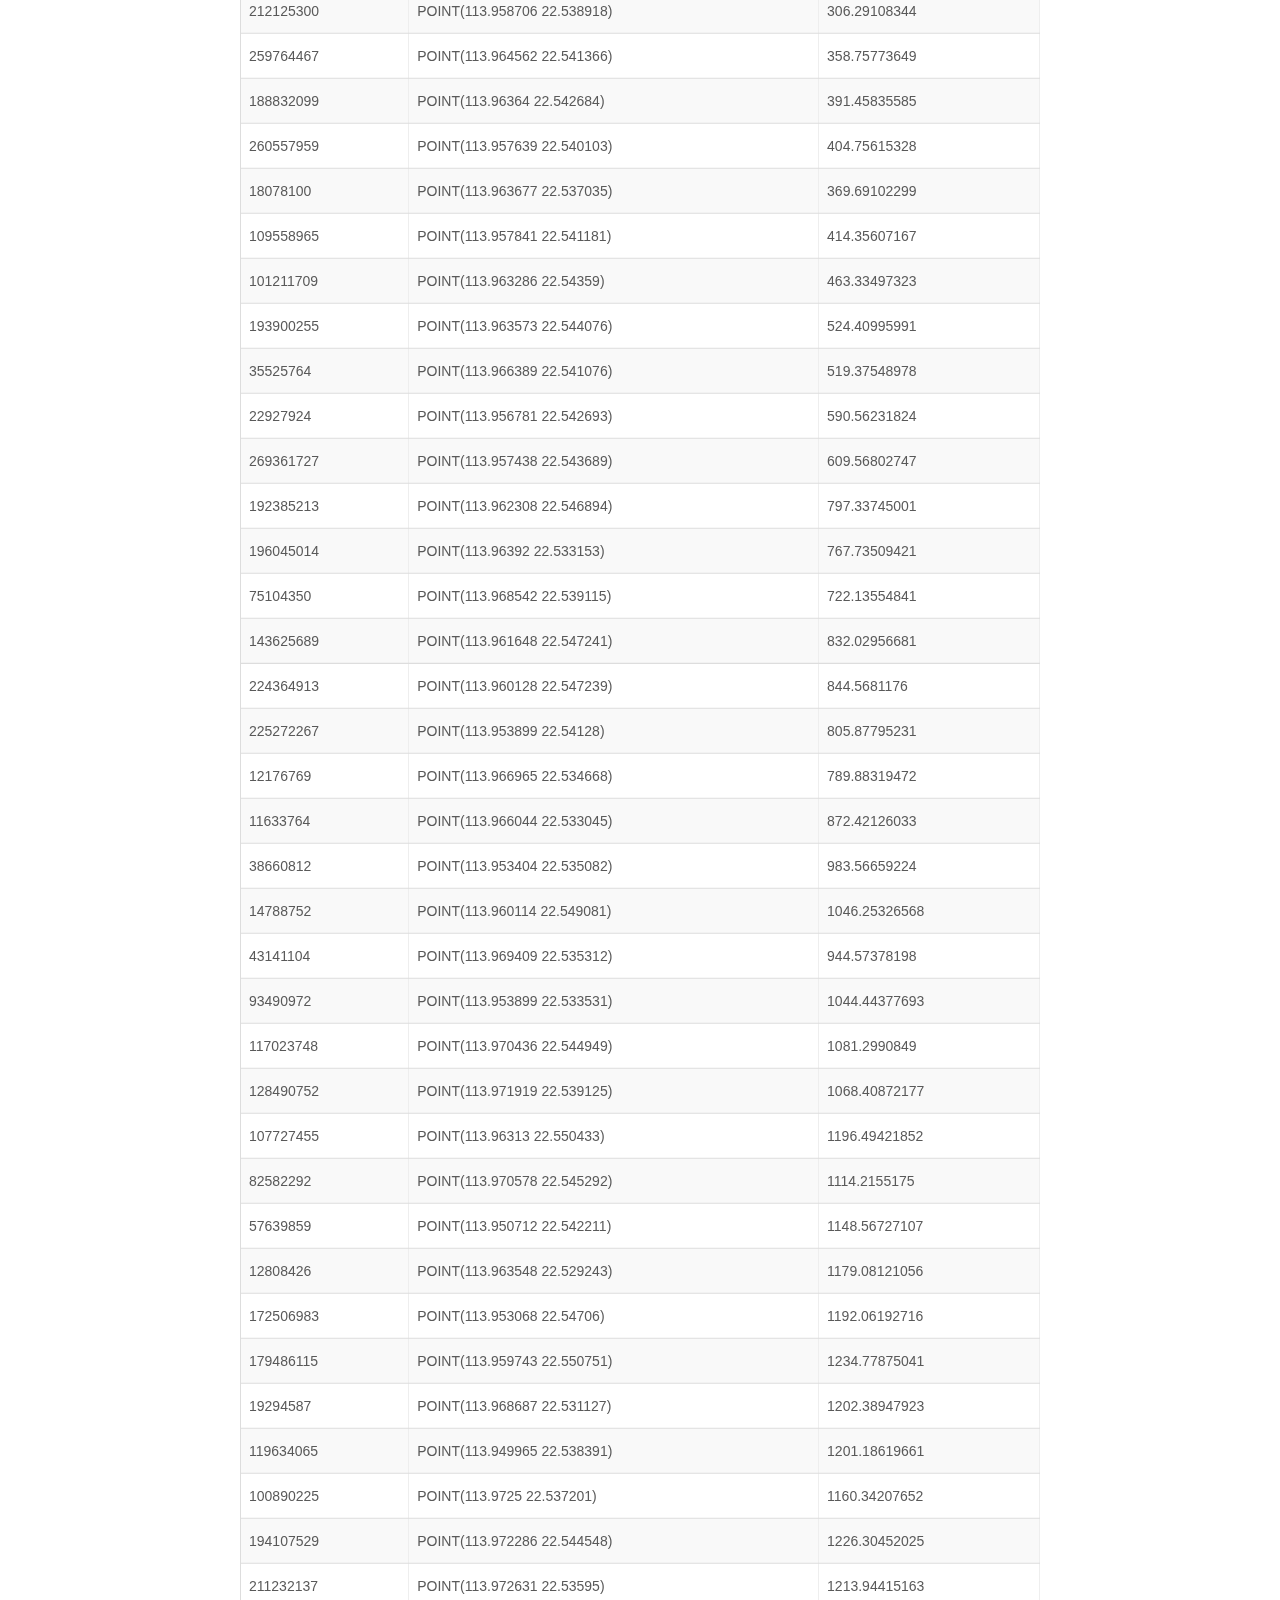
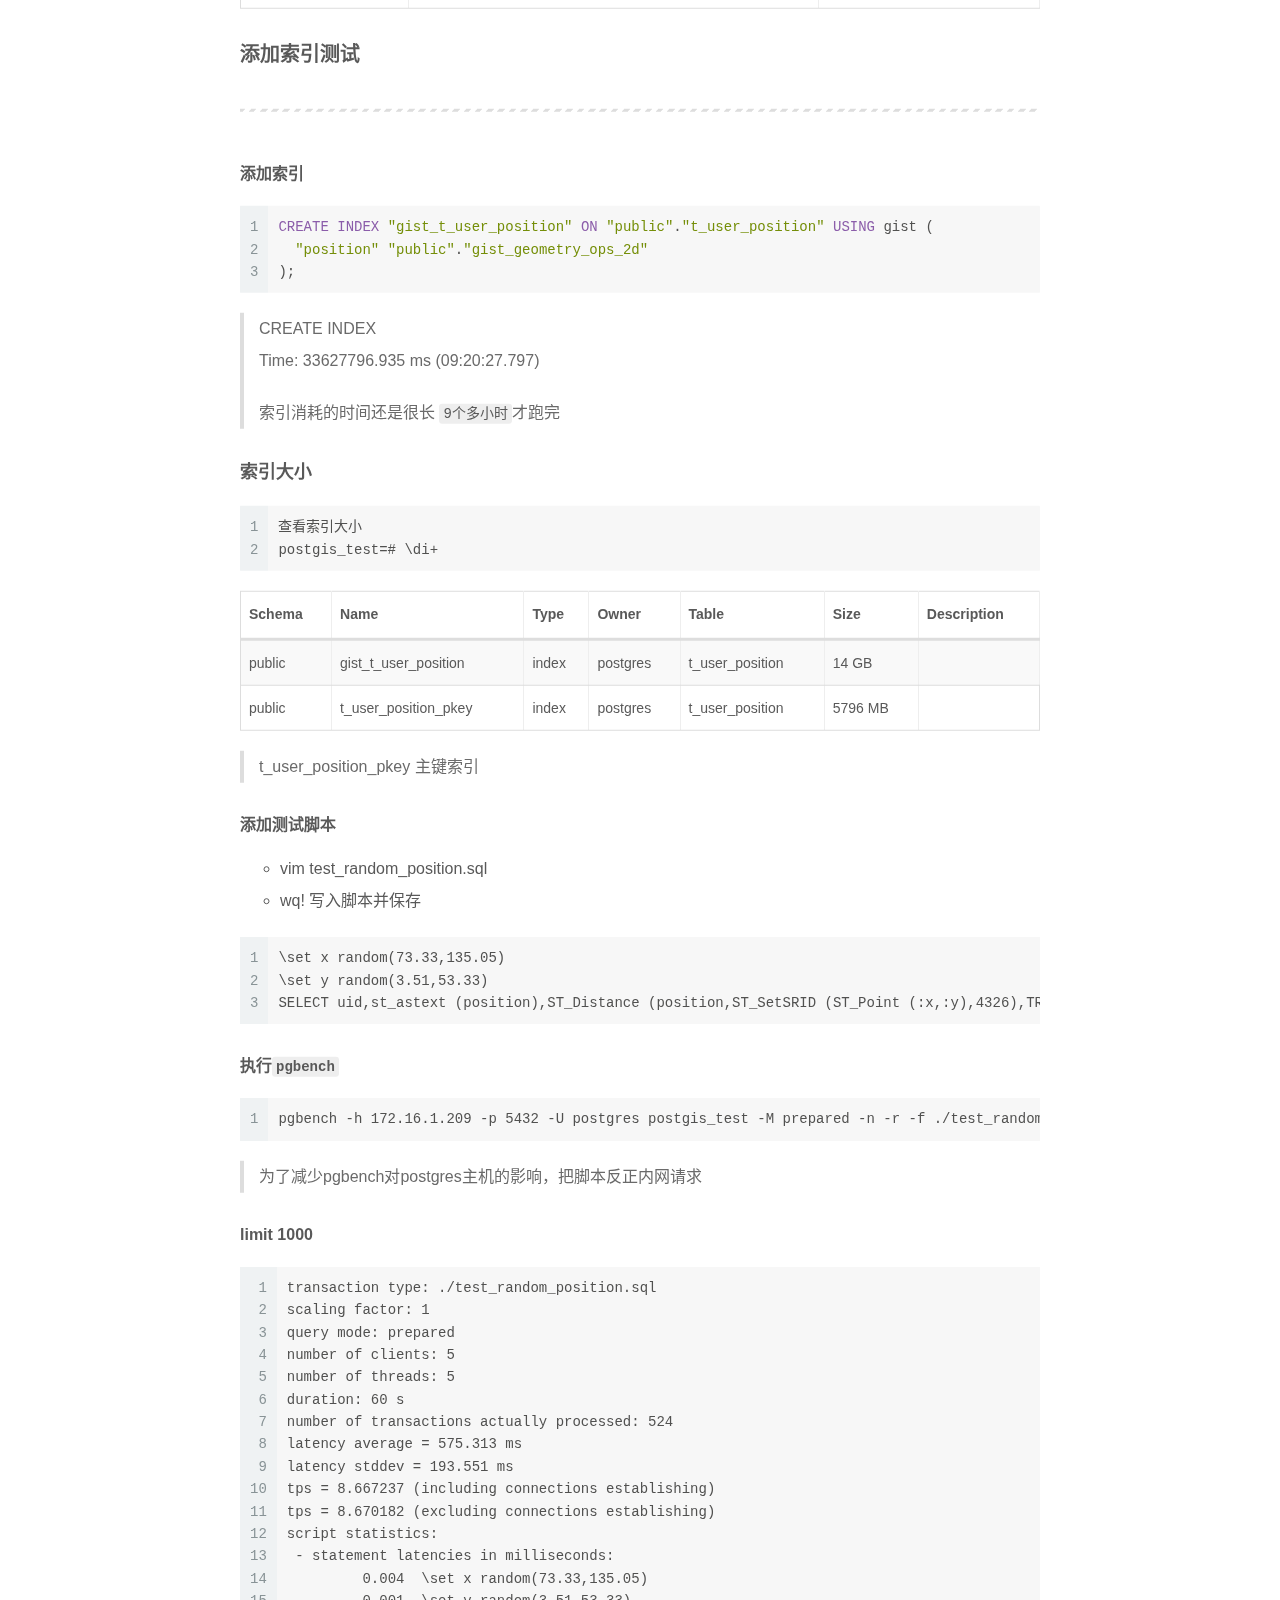
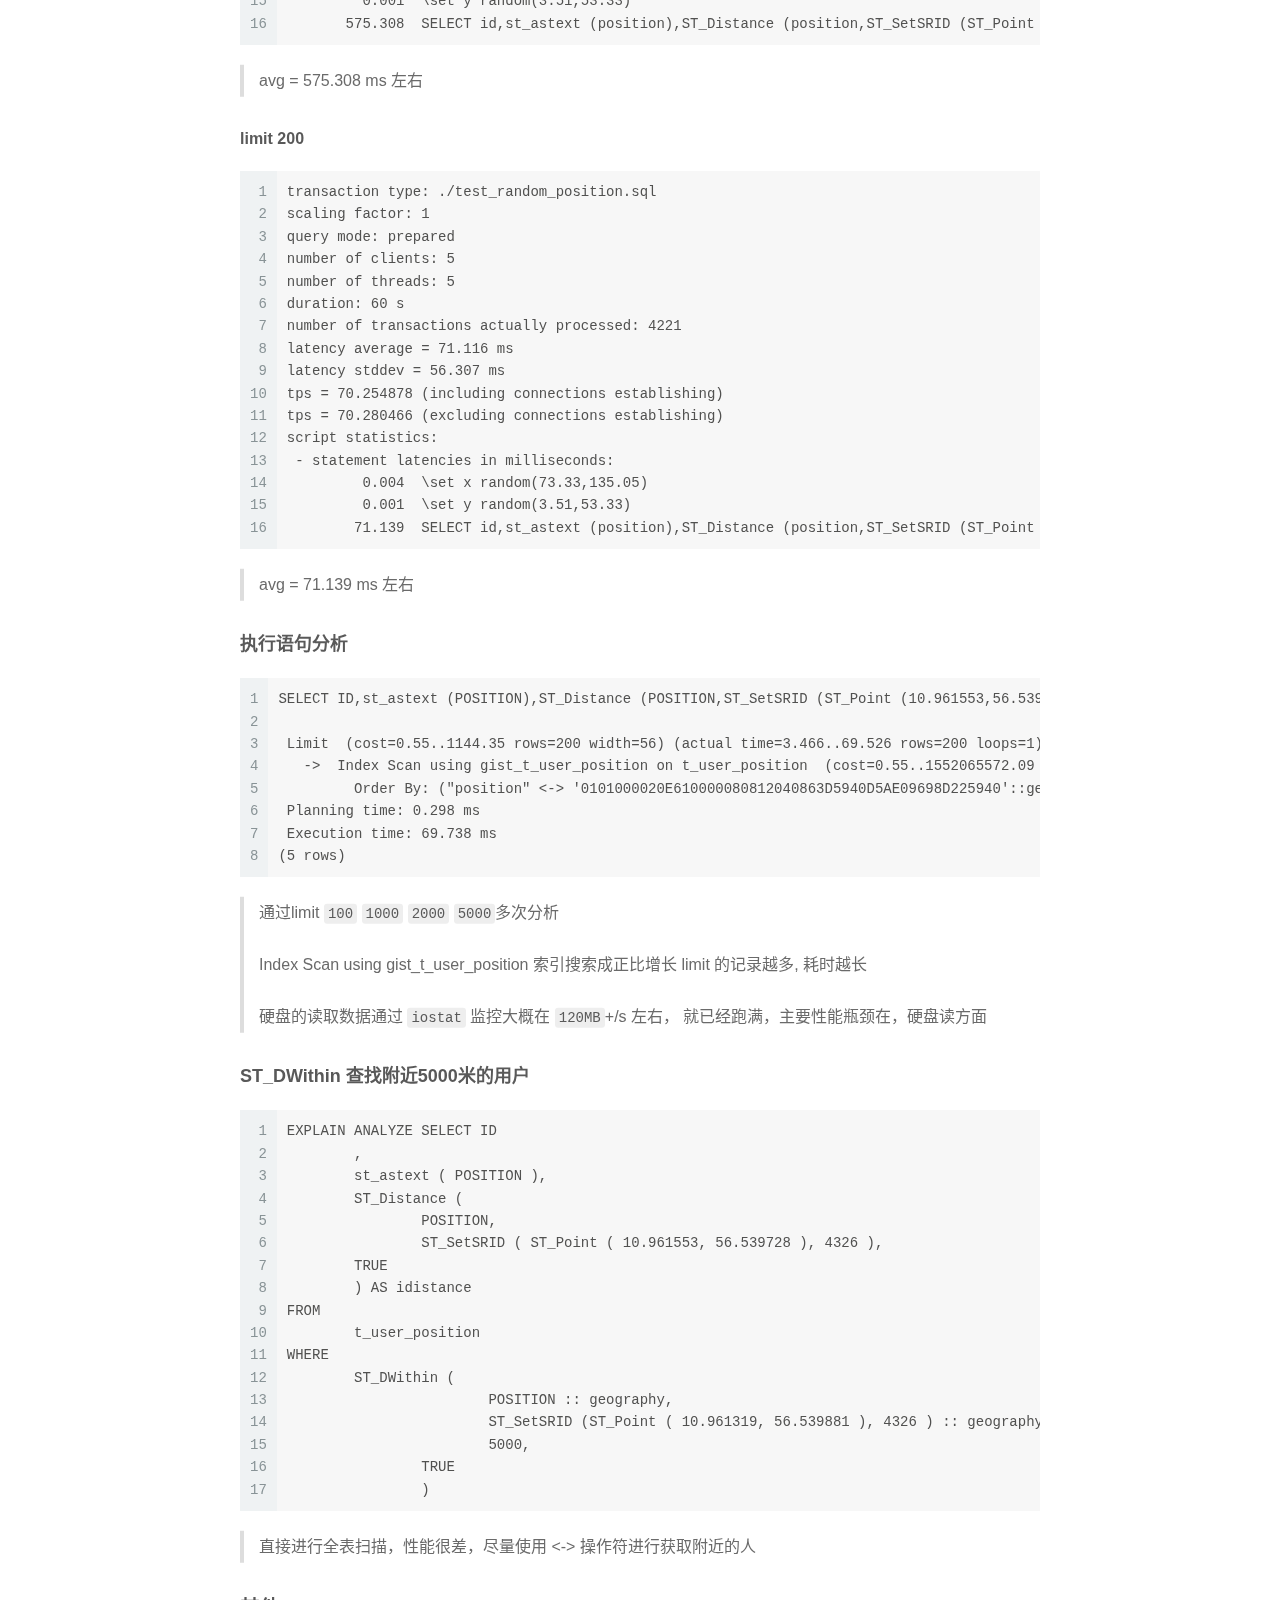
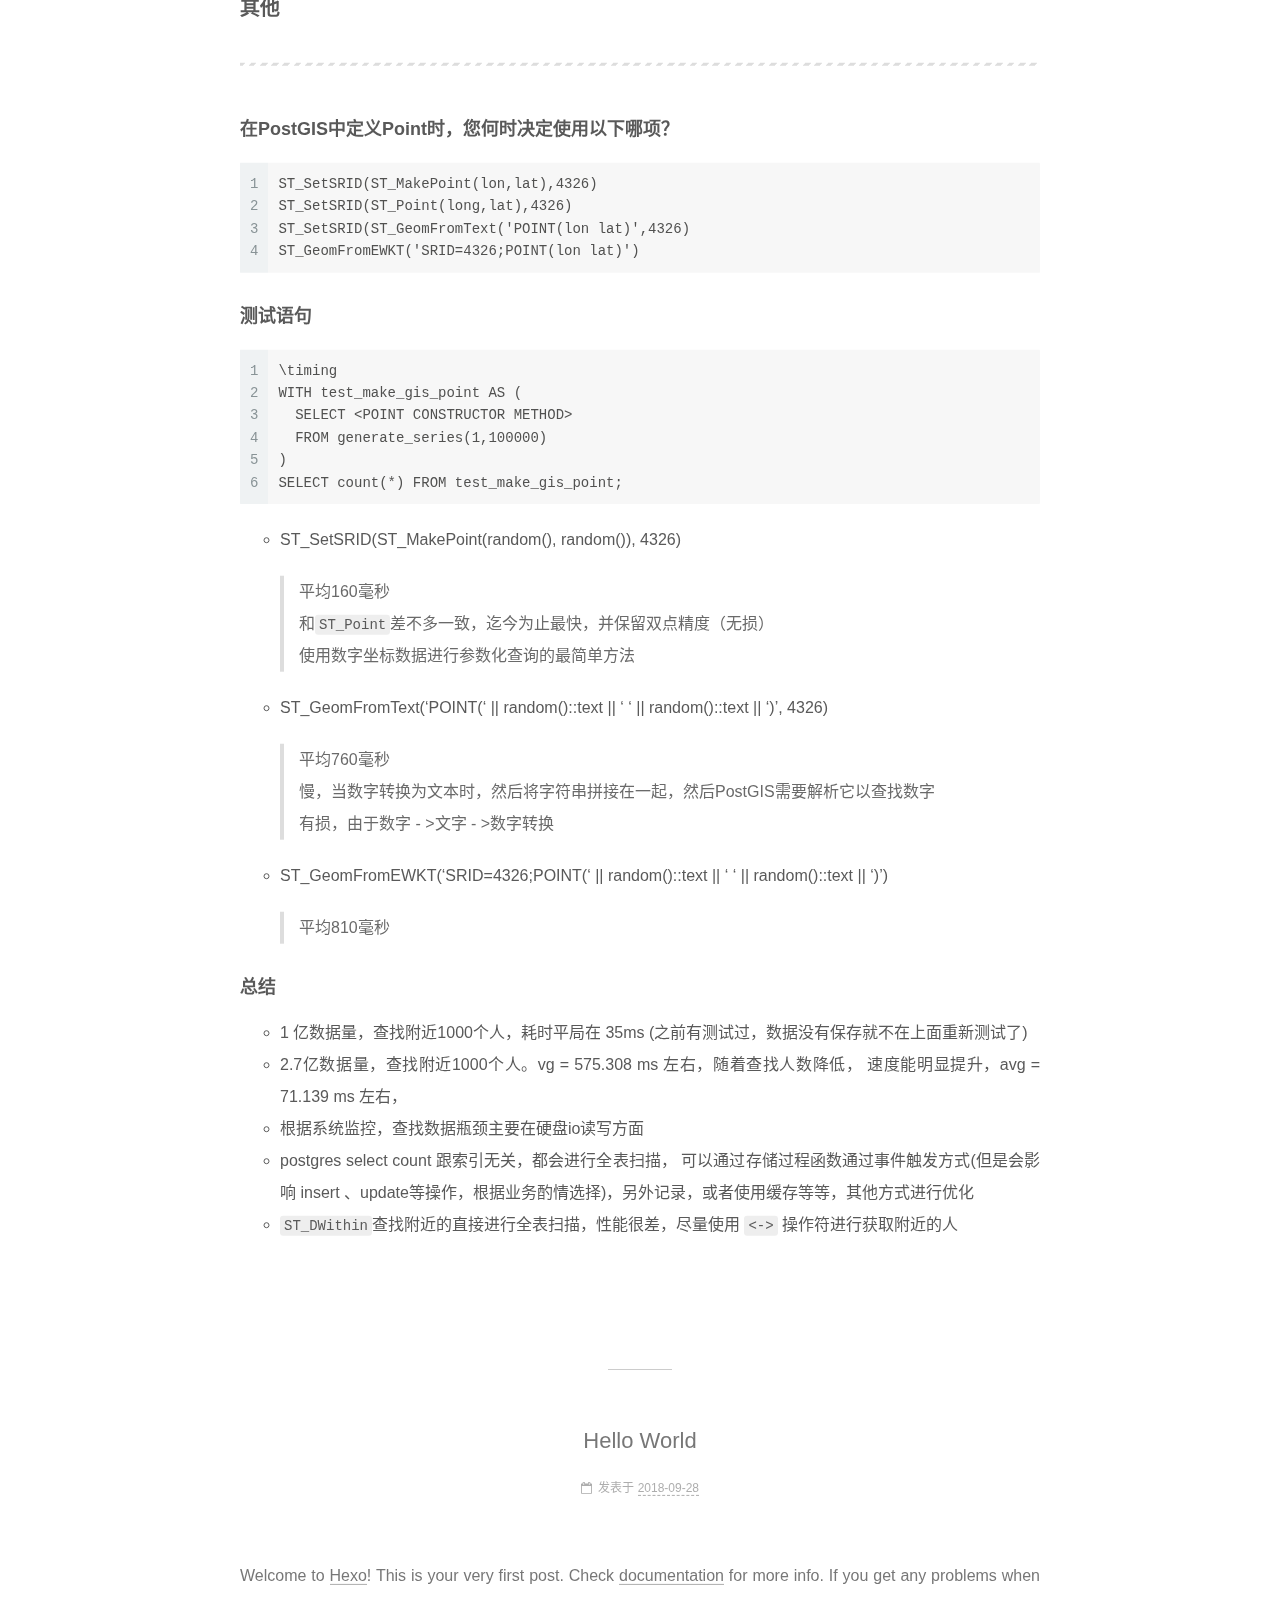
==== commit c05073f0: "Site updated: 2018-12-20 18:13:08" ====
--- a/index.html
+++ b/index.html
@@ -112,7 +112,7 @@
 <meta name="keywords" content="dev,note,postgres,postgresql,golang,php,linux,web,mysql,postgis">
 <meta property="og:type" content="website">
 <meta property="og:title" content="buerle">
-<meta property="og:url" content="http://buerle.github.io/index.html">
+<meta property="og:url" content="http://shuohua.vip/index.html">
 <meta property="og:site_name" content="buerle">
 <meta property="og:description" content="dev,note,postgres,postgresql,golang,php,linux,web,mysql,postgis">
 <meta property="og:locale" content="zh-CN">
@@ -125,7 +125,7 @@
 
 
 
-  <link rel="canonical" href="http://buerle.github.io/"/>
+  <link rel="canonical" href="http://shuohua.vip/"/>
 
 
 
@@ -281,7 +281,880 @@
   
   
   <div class="post-block">
-    <link itemprop="mainEntityOfPage" href="http://buerle.github.io/2018/09/28/hello-world/">
+    <link itemprop="mainEntityOfPage" href="http://shuohua.vip/2018/12/20/item-production-tab-color/">
+
+    <span hidden itemprop="author" itemscope itemtype="http://schema.org/Person">
+      <meta itemprop="name" content="buerle">
+      <meta itemprop="description" content="dev,note,postgres,postgresql,golang,php,linux,web,mysql,postgis">
+      <meta itemprop="image" content="/images/avatar.gif">
+    </span>
+
+    <span hidden itemprop="publisher" itemscope itemtype="http://schema.org/Organization">
+      <meta itemprop="name" content="buerle">
+    </span>
+
+    
+      <header class="post-header">
+
+        
+        
+          <h1 class="post-title" itemprop="name headline">
+                
+                <a class="post-title-link" href="/2018/12/20/item-production-tab-color/" itemprop="url">
+                  iterm2 ssh 标签生产环境自动设置颜色
+                </a>
+              
+            
+          </h1>
+        
+
+        <div class="post-meta">
+          <span class="post-time">
+
+            
+            
+            
+
+            
+              <span class="post-meta-item-icon">
+                <i class="fa fa-calendar-o"></i>
+              </span>
+              
+                <span class="post-meta-item-text">发表于</span>
+              
+
+              
+                
+              
+
+              <time title="创建时间：2018-12-20 15:59:08 / 修改时间：18:12:17" itemprop="dateCreated datePublished" datetime="2018-12-20T15:59:08+08:00">2018-12-20</time>
+            
+
+            
+              
+
+              
+            
+          </span>
+
+          
+
+          
+            
+          
+
+          
+          
+
+          
+
+          
+
+          
+
+        </div>
+      </header>
+    
+
+    
+    
+    
+    <div class="post-body" itemprop="articleBody">
+
+      
+      
+
+      
+        
+          
+            <p> 我们使用终端的时候，经常会打开多个标签进行命令操作. 有时候我们会不小心对生产环境进行不可逆的命令，有什么方法可以有效区分不同环境的标签呢？</p>
+<h2 id="创建变更标签的脚本文件"><a href="#创建变更标签的脚本文件" class="headerlink" title="创建变更标签的脚本文件"></a>创建变更标签的脚本文件</h2><blockquote>
+<ul>
+<li>vim ~/.zshrc-item2-ssh-tab-autocolor</li>
+<li>把下面脚本粘贴到新建的脚本</li>
+</ul>
+</blockquote>
+<figure class="highlight bash"><table><tr><td class="gutter"><pre><span class="line">1</span><br><span class="line">2</span><br><span class="line">3</span><br><span class="line">4</span><br><span class="line">5</span><br><span class="line">6</span><br><span class="line">7</span><br><span class="line">8</span><br><span class="line">9</span><br><span class="line">10</span><br><span class="line">11</span><br><span class="line">12</span><br><span class="line">13</span><br><span class="line">14</span><br><span class="line">15</span><br><span class="line">16</span><br><span class="line">17</span><br><span class="line">18</span><br><span class="line">19</span><br><span class="line">20</span><br><span class="line">21</span><br><span class="line">22</span><br><span class="line">23</span><br><span class="line">24</span><br><span class="line">25</span><br><span class="line">26</span><br><span class="line">27</span><br><span class="line">28</span><br><span class="line">29</span><br><span class="line">30</span><br><span class="line">31</span><br><span class="line">32</span><br><span class="line">33</span><br><span class="line">34</span><br><span class="line">35</span><br><span class="line">36</span><br><span class="line">37</span><br><span class="line">38</span><br><span class="line">39</span><br><span class="line">40</span><br><span class="line">41</span><br><span class="line">42</span><br><span class="line">43</span><br><span class="line">44</span><br></pre></td><td class="code"><pre><span class="line"><span class="keyword">if</span> [[ -n <span class="string">"<span class="variable">$ITERM_SESSION_ID</span>"</span> ]]; <span class="keyword">then</span></span><br><span class="line">    tab-<span class="function"><span class="title">color</span></span>() &#123;</span><br><span class="line">        <span class="built_in">echo</span> -ne <span class="string">"\033]6;1;bg;red;brightness;<span class="variable">$1</span>\a"</span></span><br><span class="line">        <span class="built_in">echo</span> -ne <span class="string">"\033]6;1;bg;green;brightness;<span class="variable">$2</span>\a"</span></span><br><span class="line">        <span class="built_in">echo</span> -ne <span class="string">"\033]6;1;bg;blue;brightness;<span class="variable">$3</span>\a"</span></span><br><span class="line">    &#125;</span><br><span class="line">    </span><br><span class="line">    tab-<span class="function"><span class="title">red</span></span>() &#123; </span><br><span class="line">    	tab-color 255 0 0 </span><br><span class="line">    &#125;</span><br><span class="line">    </span><br><span class="line">    tab-<span class="function"><span class="title">green</span></span>() &#123; </span><br><span class="line">    	tab-color 0 255 0 </span><br><span class="line">    &#125;</span><br><span class="line">    </span><br><span class="line">    tab-<span class="function"><span class="title">blue</span></span>() &#123; </span><br><span class="line">    	tab-color 0 0 255 </span><br><span class="line">    &#125;</span><br><span class="line">    </span><br><span class="line">    tab-<span class="function"><span class="title">reset</span></span>() &#123; </span><br><span class="line">    	<span class="built_in">echo</span> -ne <span class="string">"\033]6;1;bg;*;default\a"</span></span><br><span class="line">    	<span class="built_in">trap</span> - INT EXIT</span><br><span class="line">    &#125;</span><br><span class="line"></span><br><span class="line">    <span class="keyword">function</span> <span class="function"><span class="title">iterm2_tab_precmd</span></span>() &#123;</span><br><span class="line">        tab-reset</span><br><span class="line">    &#125;</span><br><span class="line"></span><br><span class="line">    <span class="keyword">function</span> <span class="function"><span class="title">iterm2_tab_preexec</span></span>() &#123;</span><br><span class="line">        <span class="keyword">if</span> [[ <span class="string">"<span class="variable">$1</span>"</span> =~ <span class="string">"^ssh "</span> ]]; <span class="keyword">then</span></span><br><span class="line">            <span class="keyword">if</span> [[ <span class="string">"<span class="variable">$1</span>"</span> =~ <span class="string">"prod"</span> ]]; <span class="keyword">then</span></span><br><span class="line">                tab-color 255 160 160</span><br><span class="line">            <span class="keyword">else</span> <span class="keyword">if</span> [[ <span class="string">"<span class="variable">$1</span>"</span> =~ <span class="string">"testing"</span> ]]; <span class="keyword">then</span></span><br><span class="line">                tab-color 51 0 51</span><br><span class="line">            <span class="keyword">else</span></span><br><span class="line">                tab-color 160 255 160</span><br><span class="line">            <span class="keyword">fi</span></span><br><span class="line">        <span class="keyword">fi</span></span><br><span class="line">    &#125;</span><br><span class="line"></span><br><span class="line">    <span class="built_in">autoload</span> -U add-zsh-hook</span><br><span class="line">    add-zsh-hook precmd  iterm2_tab_precmd</span><br><span class="line">    add-zsh-hook preexec iterm2_tab_preexec</span><br><span class="line"><span class="keyword">fi</span></span><br></pre></td></tr></table></figure>
+<blockquote>
+<p>脚本17行，是对当前运行脚本参正则匹配，关键字为prod|online 为线上环境，可以根据自己的情况修改</p>
+<p>颜色请根据三原色自己修改， tab-color 255 160 160</p>
+</blockquote>
+<h3 id="导入当前用户自动执行脚本"><a href="#导入当前用户自动执行脚本" class="headerlink" title="导入当前用户自动执行脚本"></a>导入当前用户自动执行脚本</h3><figure class="highlight bash"><table><tr><td class="gutter"><pre><span class="line">1</span><br><span class="line">2</span><br><span class="line">3</span><br><span class="line">4</span><br><span class="line">5</span><br><span class="line">6</span><br><span class="line">7</span><br><span class="line">8</span><br></pre></td><td class="code"><pre><span class="line"><span class="comment"># 添加脚本到当前用户ssh个人配置信息</span></span><br><span class="line"><span class="comment"># zsh shell</span></span><br><span class="line">$ <span class="built_in">echo</span> <span class="string">'source ~/.zshrc-item2-ssh-tab-autocolor'</span> &gt;&gt; ~/.zshrc</span><br><span class="line"><span class="comment"># 如果使用 bash shell 请添加到下面文件</span></span><br><span class="line">$ <span class="built_in">echo</span> <span class="string">'source ~/.zshrc-item2-ssh-tab-autocolor'</span> &gt;&gt; ~/.bash_profile</span><br><span class="line"></span><br><span class="line"><span class="comment"># 重新加载一下文件</span></span><br><span class="line">$ <span class="built_in">source</span> ~/.zshrc</span><br></pre></td></tr></table></figure>
+<h3 id="运行ssh-效果"><a href="#运行ssh-效果" class="headerlink" title="运行ssh 效果"></a>运行ssh 效果</h3><figure class="highlight plain"><table><tr><td class="gutter"><pre><span class="line">1</span><br></pre></td><td class="code"><pre><span class="line">ssh -p 20220 crain@172.16.4.252 testing</span><br></pre></td></tr></table></figure>
+<p><img src="../images/image-20181220180504708.png" alt="显示效果"></p>
+
+          
+        
+      
+    </div>
+
+    
+
+    
+    
+    
+
+    
+
+    
+
+    
+
+    <footer class="post-footer">
+      
+
+      
+
+      
+
+      
+      
+        <div class="post-eof"></div>
+      
+    </footer>
+  </div>
+  
+  
+  
+  </article>
+
+
+    
+      
+
+  
+
+  
+  
+  
+
+  
+
+  <article class="post post-type-normal" itemscope itemtype="http://schema.org/Article">
+  
+  
+  
+  <div class="post-block">
+    <link itemprop="mainEntityOfPage" href="http://shuohua.vip/2018/11/21/Linux-SSH-Clone-Session/">
+
+    <span hidden itemprop="author" itemscope itemtype="http://schema.org/Person">
+      <meta itemprop="name" content="buerle">
+      <meta itemprop="description" content="dev,note,postgres,postgresql,golang,php,linux,web,mysql,postgis">
+      <meta itemprop="image" content="/images/avatar.gif">
+    </span>
+
+    <span hidden itemprop="publisher" itemscope itemtype="http://schema.org/Organization">
+      <meta itemprop="name" content="buerle">
+    </span>
+
+    
+      <header class="post-header">
+
+        
+        
+          <h1 class="post-title" itemprop="name headline">
+                
+                <a class="post-title-link" href="/2018/11/21/Linux-SSH-Clone-Session/" itemprop="url">
+                  Linux SSH Clone Session
+                </a>
+              
+            
+          </h1>
+        
+
+        <div class="post-meta">
+          <span class="post-time">
+
+            
+            
+            
+
+            
+              <span class="post-meta-item-icon">
+                <i class="fa fa-calendar-o"></i>
+              </span>
+              
+                <span class="post-meta-item-text">发表于</span>
+              
+
+              
+                
+              
+
+              <time title="创建时间：2018-11-21 20:25:00 / 修改时间：20:31:22" itemprop="dateCreated datePublished" datetime="2018-11-21T20:25:00+08:00">2018-11-21</time>
+            
+
+            
+              
+
+              
+            
+          </span>
+
+          
+            <span class="post-category" >
+            
+              <span class="post-meta-divider">|</span>
+            
+              <span class="post-meta-item-icon">
+                <i class="fa fa-folder-o"></i>
+              </span>
+              
+                <span class="post-meta-item-text">分类于</span>
+              
+              
+                <span itemprop="about" itemscope itemtype="http://schema.org/Thing"><a href="/categories/linux/" itemprop="url" rel="index"><span itemprop="name">linux</span></a></span>
+
+                
+                
+              
+            </span>
+          
+
+          
+            
+          
+
+          
+          
+
+          
+
+          
+
+          
+
+        </div>
+      </header>
+    
+
+    
+    
+    
+    <div class="post-body" itemprop="articleBody">
+
+      
+      
+
+      
+        
+          
+            <p>Linux SSH Clone Session</p>
+<p>在终端登陆到别的机器，需要输入密码，但是打开一个终端后, 还要输入密码.<br>Window 上面 Xshell、SecureCRT 都有Clone Session的功能<br>当然Linux SSH 也支持Clone Session,只需要做以下配置即可</p>
+<ul>
+<li>vi ~/.ssh/config</li>
+<li>复制下面配置</li>
+<li>:wq 保存退出</li>
+<li>重启终端</li>
+</ul>
+<figure class="highlight plain"><table><tr><td class="gutter"><pre><span class="line">1</span><br><span class="line">2</span><br><span class="line">3</span><br></pre></td><td class="code"><pre><span class="line">host *</span><br><span class="line">ControlMaster auto</span><br><span class="line">ControlPath ~/.ssh/master-%r@%h:%p</span><br></pre></td></tr></table></figure>
+<p>完成之后记得重启以下终端，在尝试！！！</p>
+
+          
+        
+      
+    </div>
+
+    
+
+    
+    
+    
+
+    
+
+    
+
+    
+
+    <footer class="post-footer">
+      
+
+      
+
+      
+
+      
+      
+        <div class="post-eof"></div>
+      
+    </footer>
+  </div>
+  
+  
+  
+  </article>
+
+
+    
+      
+
+  
+
+  
+  
+  
+
+  
+
+  <article class="post post-type-normal" itemscope itemtype="http://schema.org/Article">
+  
+  
+  
+  <div class="post-block">
+    <link itemprop="mainEntityOfPage" href="http://shuohua.vip/2018/09/30/postgres-postgis/">
+
+    <span hidden itemprop="author" itemscope itemtype="http://schema.org/Person">
+      <meta itemprop="name" content="buerle">
+      <meta itemprop="description" content="dev,note,postgres,postgresql,golang,php,linux,web,mysql,postgis">
+      <meta itemprop="image" content="/images/avatar.gif">
+    </span>
+
+    <span hidden itemprop="publisher" itemscope itemtype="http://schema.org/Organization">
+      <meta itemprop="name" content="buerle">
+    </span>
+
+    
+      <header class="post-header">
+
+        
+        
+          <h1 class="post-title" itemprop="name headline">
+                
+                <a class="post-title-link" href="/2018/09/30/postgres-postgis/" itemprop="url">
+                  postgis 记录亿级数据测试
+                </a>
+              
+            
+          </h1>
+        
+
+        <div class="post-meta">
+          <span class="post-time">
+
+            
+            
+            
+
+            
+              <span class="post-meta-item-icon">
+                <i class="fa fa-calendar-o"></i>
+              </span>
+              
+                <span class="post-meta-item-text">发表于</span>
+              
+
+              
+                
+              
+
+              <time title="创建时间：2018-09-30 11:52:10" itemprop="dateCreated datePublished" datetime="2018-09-30T11:52:10+08:00">2018-09-30</time>
+            
+
+            
+              
+
+              
+                
+                <span class="post-meta-divider">|</span>
+                
+
+                <span class="post-meta-item-icon">
+                  <i class="fa fa-calendar-check-o"></i>
+                </span>
+                
+                  <span class="post-meta-item-text">更新于</span>
+                
+                <time title="修改时间：2018-11-23 11:56:27" itemprop="dateModified" datetime="2018-11-23T11:56:27+08:00">2018-11-23</time>
+              
+            
+          </span>
+
+          
+
+          
+            
+          
+
+          
+          
+
+          
+
+          
+
+          
+
+        </div>
+      </header>
+    
+
+    
+    
+    
+    <div class="post-body" itemprop="articleBody">
+
+      
+      
+
+      
+        
+          
+            <h2 id="postgis-记录亿级数据测试"><a href="#postgis-记录亿级数据测试" class="headerlink" title="postgis 记录亿级数据测试"></a>postgis 记录亿级数据测试</h2><h3 id="资料参考理解"><a href="#资料参考理解" class="headerlink" title="资料参考理解"></a>资料参考理解</h3><blockquote>
+<ul>
+<li><a href="https://www.jianshu.com/p/be5049ad8884" target="_blank" rel="noopener">坐标系理解和距离计算</a></li>
+<li><a href="https://github.com/wandergis/coordtransform" target="_blank" rel="noopener">坐标系转换</a></li>
+<li><a href="https://www.zhihu.com/question/19883280/answer/102190429" target="_blank" rel="noopener">火星坐标系偏移</a></li>
+</ul>
+</blockquote>
+<h2 id="创建测试需要的基本信息"><a href="#创建测试需要的基本信息" class="headerlink" title="创建测试需要的基本信息"></a>创建测试需要的基本信息</h2><hr>
+<h3 id="创建数据库-postgis-test"><a href="#创建数据库-postgis-test" class="headerlink" title="创建数据库 postgis_test"></a>创建数据库 <code>postgis_test</code></h3><figure class="highlight sql"><table><tr><td class="gutter"><pre><span class="line">1</span><br></pre></td><td class="code"><pre><span class="line"><span class="keyword">create</span> <span class="keyword">database</span> postgis_test;</span><br></pre></td></tr></table></figure>
+<h3 id="创建POSTGIS扩展"><a href="#创建POSTGIS扩展" class="headerlink" title="创建POSTGIS扩展"></a>创建<code>POSTGIS</code>扩展</h3><figure class="highlight plain"><table><tr><td class="gutter"><pre><span class="line">1</span><br><span class="line">2</span><br><span class="line">3</span><br></pre></td><td class="code"><pre><span class="line">CREATE EXTENSION postgis;</span><br><span class="line">CREATE EXTENSION postgis_topology;</span><br><span class="line">CREATE EXTENSION fuzzystrmatch;</span><br></pre></td></tr></table></figure>
+<h3 id="创建-t-user-position-测试表"><a href="#创建-t-user-position-测试表" class="headerlink" title="创建 t_user_position 测试表"></a>创建 <code>t_user_position</code> 测试表</h3><figure class="highlight sql"><table><tr><td class="gutter"><pre><span class="line">1</span><br><span class="line">2</span><br><span class="line">3</span><br><span class="line">4</span><br><span class="line">5</span><br><span class="line">6</span><br><span class="line">7</span><br><span class="line">8</span><br><span class="line">9</span><br></pre></td><td class="code"><pre><span class="line"><span class="comment">-- 创建数据量表</span></span><br><span class="line"><span class="keyword">CREATE</span> <span class="keyword">TABLE</span> <span class="string">"public"</span>.<span class="string">"t_user_position"</span> (</span><br><span class="line">  <span class="string">"id"</span> <span class="built_in">serial8</span>,</span><br><span class="line">  <span class="string">"status"</span> int2,</span><br><span class="line">  <span class="string">"keyword"</span> <span class="built_in">int8</span>,</span><br><span class="line">  <span class="keyword">CONSTRAINT</span> <span class="string">"t_user_position_pkey"</span> PRIMARY <span class="keyword">KEY</span> (<span class="string">"id"</span>)</span><br><span class="line">);</span><br><span class="line"><span class="comment">-- 添加GIS几何坐标类型</span></span><br><span class="line"><span class="keyword">select</span> AddGeometryColumn(<span class="string">'t_user_position'</span>,<span class="string">'position'</span>,<span class="number">4326</span>,<span class="string">'POINT'</span>,<span class="number">2</span>);</span><br></pre></td></tr></table></figure>
+<blockquote>
+<p> 将几何列添加到现有属性表中, 使用EPSG:4326坐标系的投影来创建记录坐标</p>
+<p>text AddGeometryColumn**(<code>varchar table_name，varchar column_name，integer srid，varchar type，integer dimension，boolean use_typmod = true</code>) ;</p>
+</blockquote>
+<h2 id="创建生成数据的存储过程"><a href="#创建生成数据的存储过程" class="headerlink" title="创建生成数据的存储过程"></a>创建生成数据的存储过程</h2><hr>
+<h3 id="存储过程生成数据"><a href="#存储过程生成数据" class="headerlink" title="存储过程生成数据"></a>存储过程生成数据</h3><figure class="highlight plain"><table><tr><td class="gutter"><pre><span class="line">1</span><br><span class="line">2</span><br><span class="line">3</span><br><span class="line">4</span><br><span class="line">5</span><br><span class="line">6</span><br><span class="line">7</span><br><span class="line">8</span><br><span class="line">9</span><br><span class="line">10</span><br><span class="line">11</span><br><span class="line">12</span><br><span class="line">13</span><br><span class="line">14</span><br><span class="line">15</span><br><span class="line">16</span><br><span class="line">17</span><br><span class="line">18</span><br><span class="line">19</span><br><span class="line">20</span><br><span class="line">21</span><br><span class="line">22</span><br><span class="line">23</span><br><span class="line">24</span><br><span class="line">25</span><br><span class="line">26</span><br><span class="line">27</span><br><span class="line">28</span><br><span class="line">29</span><br><span class="line">30</span><br><span class="line">31</span><br><span class="line">32</span><br><span class="line">33</span><br><span class="line">34</span><br></pre></td><td class="code"><pre><span class="line">CREATE OR REPLACE FUNCTION &quot;public&quot;.&quot;generated_user_position&quot;(&quot;limit&quot; int8)</span><br><span class="line">  RETURNS &quot;pg_catalog&quot;.&quot;void&quot; AS $BODY$</span><br><span class="line">  	declare vStart BIGINT; </span><br><span class="line">	declare vLimit BIGINT;</span><br><span class="line">	declare BatchNum BIGINT;</span><br><span class="line">BEGIN</span><br><span class="line">  -- Routine body goes here...</span><br><span class="line">	BatchNum := 10000;</span><br><span class="line">	vLimit := $1;</span><br><span class="line">	select max(uid) INTO vStart from t_user_position;</span><br><span class="line">	vStart := vStart + 1;</span><br><span class="line">	if ( vStart IS NULL ) then</span><br><span class="line">		vStart := 1;</span><br><span class="line">	end if;</span><br><span class="line">	raise notice &apos;max id %&apos;, vStart;   </span><br><span class="line">	loop    </span><br><span class="line">		insert into t_user_position  </span><br><span class="line">				select id ,(random()*1)::integer, (random()*(20-1)+1)::integer,    </span><br><span class="line">						ST_SetSRID(ST_Point(    </span><br><span class="line">								round((random()*(135.085831-73.406586)+73.406586)::numeric,6),    </span><br><span class="line">								round((random()*(53.880950-3.408477)+3.408477)::numeric,6)    </span><br><span class="line">						),4326)    </span><br><span class="line">				from generate_series(vStart, vStart+BatchNum - 1) as id;</span><br><span class="line">		vStart := vStart + BatchNum;</span><br><span class="line">		raise notice &apos;start:% batchNum:% limit:%&apos;, vStart, BatchNum, vLimit;  </span><br><span class="line">		if( vStart &gt; vLimit ) then    </span><br><span class="line">			RETURN; </span><br><span class="line">		end if;    </span><br><span class="line">	end loop;    </span><br><span class="line">  RETURN;</span><br><span class="line">END</span><br><span class="line">$BODY$</span><br><span class="line">  LANGUAGE plpgsql VOLATILE</span><br><span class="line">  COST 100</span><br></pre></td></tr></table></figure>
+<blockquote>
+<p>经纬度这个范围正好包含中国的地区的地图<br>135.085831-73.406586<br>53.880950-3.408477</p>
+</blockquote>
+<h3 id="执行命令"><a href="#执行命令" class="headerlink" title="执行命令"></a>执行命令</h3><figure class="highlight sql"><table><tr><td class="gutter"><pre><span class="line">1</span><br><span class="line">2</span><br></pre></td><td class="code"><pre><span class="line"><span class="comment">-- 执行名称生成1个亿的测试数据</span></span><br><span class="line"><span class="keyword">select</span> generated_user_position(<span class="number">100000000</span>);</span><br></pre></td></tr></table></figure>
+<h3 id="也可以使用pgbench生成数据"><a href="#也可以使用pgbench生成数据" class="headerlink" title="也可以使用pgbench生成数据"></a>也可以使用<code>pgbench</code>生成数据</h3><ul>
+<li>保存下面语句到 generated_user_position.sql</li>
+<li>执行 <code>pgbench</code>测试工具生成测试数据</li>
+</ul>
+<figure class="highlight bash"><table><tr><td class="gutter"><pre><span class="line">1</span><br><span class="line">2</span><br><span class="line">3</span><br><span class="line">4</span><br><span class="line">5</span><br></pre></td><td class="code"><pre><span class="line"><span class="comment"># 保存生成数据sql 每次插入 10000 条记录</span></span><br><span class="line">$ <span class="built_in">echo</span> <span class="string">"INSERT INTO t_user_position (status,keyword,POSITION) SELECT (random()*1) :: INTEGER,(random()*(20-1)+1) :: INTEGER,ST_SetSRID (ST_Point (round((random()*(135.085831-73.406586)+73.406586) :: NUMERIC,6),round((random()*(53.880950-3.408477)+3.408477) :: NUMERIC,6)),4326) FROM generate_series (1,10000);"</span> &gt; generated_user_position.sql</span><br><span class="line"></span><br><span class="line"><span class="comment"># 执行生成数据命令</span></span><br><span class="line">$ pgbench -U postgres postgis_test -M prepared -n -r -f ./generated_user_position.sql -P 1 -c 20 -j 20 -T 20</span><br></pre></td></tr></table></figure>
+<blockquote>
+<p>transaction type: ./generated_user_position.sql<br>scaling factor: 1<br>query mode: prepared<br>number of clients: 20<br>number of threads: 20<br>duration: 20 s<br>number of transactions actually processed: 300<br>latency average = 1350.378 ms<br>latency stddev = 1914.043 ms<br>tps = 14.777446 (including connections establishing)<br>tps = 14.779913 (excluding connections establishing)<br>script statistics:</p>
+<ul>
+<li>statement latencies in milliseconds:<br>1340.948  INSERT INTO t_user_position (status,keyword,POSITION) SELECT (random()<em>1) :: INTEGER,(random()</em>(20-1)+1) :: INTEGER,ST_SetSRID (ST_Point (round((random()<em>(135.085831-73.406586)+73.406586) :: NUMERIC,6),round((random()</em>(53.880950-3.408477)+3.408477) :: NUMERIC,6)),4326) FROM generate_series (1,10000);</li>
+</ul>
+</blockquote>
+<blockquote>
+<p>检测测试 20 个客户 ，运行20s<br>生成 processed: 300*10000 = 300w数据</p>
+</blockquote>
+<h4 id="再次执行脚本运行时间为1个小时"><a href="#再次执行脚本运行时间为1个小时" class="headerlink" title="再次执行脚本运行时间为1个小时"></a>再次执行脚本运行时间为<code>1个小时</code></h4><figure class="highlight plain"><table><tr><td class="gutter"><pre><span class="line">1</span><br></pre></td><td class="code"><pre><span class="line">pgbench -U postgres postgis_test -M prepared -n -r -f ./generated_user_position.sql -P 1 -c 20 -j 20 -T 3600</span><br></pre></td></tr></table></figure>
+<h4 id="查看运行结果"><a href="#查看运行结果" class="headerlink" title="查看运行结果"></a>查看运行结果</h4><figure class="highlight bash"><table><tr><td class="gutter"><pre><span class="line">1</span><br><span class="line">2</span><br><span class="line">3</span><br><span class="line">4</span><br><span class="line">5</span><br><span class="line">6</span><br><span class="line">7</span><br><span class="line">8</span><br><span class="line">9</span><br><span class="line">10</span><br><span class="line">11</span><br><span class="line">12</span><br><span class="line">13</span><br></pre></td><td class="code"><pre><span class="line">scaling factor: 1</span><br><span class="line">query mode: prepared</span><br><span class="line">number of clients: 14</span><br><span class="line">number of threads: 14</span><br><span class="line">duration: 3600 s</span><br><span class="line">number of transactions actually processed: 24769</span><br><span class="line">latency average = 2036.070 ms</span><br><span class="line">latency stddev = 2765.040 ms</span><br><span class="line">tps = 6.874965 (including connections establishing)</span><br><span class="line">tps = 6.874970 (excluding connections establishing)</span><br><span class="line">script statistics:</span><br><span class="line"> - statement latencies <span class="keyword">in</span> milliseconds:</span><br><span class="line">      2027.817  INSERT INTO t_user_position (status,keyword,POSITION) SELECT (random()*1) :: INTEGER,(random()*(20-1)+1) :: INTEGER,ST_SetSRID (ST_Point (round((random()*(135.085831-73.406586)+73.406586) :: NUMERIC,6),round((random()*(53.880950-3.408477)+3.408477) :: NUMERIC,6)),4326) FROM generate_series (1,10000);</span><br></pre></td></tr></table></figure>
+<blockquote>
+<p>生成 processed: 24769*10000 = 2.4亿数据,<br>tps = 6.874970/s  每秒插入6.8w</p>
+</blockquote>
+<h4 id="count-查询数据"><a href="#count-查询数据" class="headerlink" title="count 查询数据"></a>count 查询数据</h4><figure class="highlight plain"><table><tr><td class="gutter"><pre><span class="line">1</span><br><span class="line">2</span><br><span class="line">3</span><br><span class="line">4</span><br><span class="line">5</span><br><span class="line">6</span><br><span class="line">7</span><br><span class="line">8</span><br><span class="line">9</span><br><span class="line">10</span><br></pre></td><td class="code"><pre><span class="line">EXPLAIN ANALYZE SELECT count(id) from t_user_position limit 1;</span><br><span class="line"></span><br><span class="line">QUERY PLAN</span><br><span class="line">------------------------------------------------------------------------------------------------------------------------------------------------</span><br><span class="line"> Limit  (cost=6182050.51..6182050.52 rows=1 width=8) (actual time=525967.304..525967.872 rows=1 loops=1)</span><br><span class="line">   -&gt;  Aggregate  (cost=6182050.51..6182050.52 rows=1 width=8) (actual time=525966.797..525966.797 rows=1 loops=1)</span><br><span class="line">         -&gt;  Seq Scan on t_user_position  (cost=0.00..5504595.41 rows=270982041 width=8) (actual time=0.017..502297.811 rows=270990000 loops=1)</span><br><span class="line"> Planning time: 0.688 ms</span><br><span class="line"> Execution time: 525968.782 ms</span><br><span class="line">(5 rows)</span><br></pre></td></tr></table></figure>
+<blockquote>
+<ul>
+<li>可以看到数据大概生成2.7亿   </li>
+<li>count 执行时间 525968.782 ms /1000/60 = 8.766146367 minute , 可以看到数据是不走索引的</li>
+<li>通过 max id 查找一下尝试一下</li>
+</ul>
+</blockquote>
+<figure class="highlight bash"><table><tr><td class="gutter"><pre><span class="line">1</span><br><span class="line">2</span><br><span class="line">3</span><br><span class="line">4</span><br><span class="line">5</span><br><span class="line">6</span><br><span class="line">7</span><br><span class="line">8</span><br><span class="line">9</span><br><span class="line">10</span><br><span class="line">11</span><br><span class="line">12</span><br><span class="line">13</span><br><span class="line">14</span><br><span class="line">15</span><br><span class="line">16</span><br><span class="line">17</span><br><span class="line">18</span><br><span class="line">19</span><br></pre></td><td class="code"><pre><span class="line">postgis_test=<span class="comment"># SELECT max(id) from t_user_position limit 1;</span></span><br><span class="line"></span><br><span class="line">    max</span><br><span class="line">-----------</span><br><span class="line"> 271065072</span><br><span class="line">(1 row)</span><br><span class="line"></span><br><span class="line">postgis_test=<span class="comment"># EXPLAIN ANALYZE SELECT max(id) from t_user_position limit 1;</span></span><br><span class="line"></span><br><span class="line">Limit  (cost=0.61..0.62 rows=1 width=8) (actual time=0.040..0.041 rows=1 loops=1)</span><br><span class="line">   InitPlan 1 (returns <span class="variable">$0</span>)</span><br><span class="line">     -&gt;  Limit  (cost=0.57..0.61 rows=1 width=8) (actual time=0.033..0.034 rows=1 loops=1)</span><br><span class="line">           -&gt;  Index Only Scan Backward using t_user_position_pkey on t_user_position  (cost=0.57..10504372.29 rows=270982041 width=8) (actual time=0.033..0.033 rows=1 loops=1)</span><br><span class="line">                 Index Cond: (id IS NOT NULL)</span><br><span class="line">                 Heap Fetches: 1</span><br><span class="line">   -&gt;  Result  (cost=0.61..0.62 rows=1 width=8) (actual time=0.039..0.039 rows=1 loops=1)</span><br><span class="line"> Planning time: 0.180 ms</span><br><span class="line"> Execution time: 0.091 ms</span><br><span class="line">(9 rows)</span><br></pre></td></tr></table></figure>
+<blockquote>
+<p>可以max走索引<code>t_user_position_pkey</code>查询，很快就查询出来，因为我们id是自增的，在正常业务是没有办法通过max 查询的， 后面来谈一下count 的优化</p>
+<p>TIPS:<br>执行sql 语句的时间显示时间<br><code>\timing on</code><br>关闭时间<br><code>\timing off</code></p>
+</blockquote>
+<h4 id="查看表空间"><a href="#查看表空间" class="headerlink" title="查看表空间"></a>查看表空间</h4><figure class="highlight plain"><table><tr><td class="gutter"><pre><span class="line">1</span><br></pre></td><td class="code"><pre><span class="line">postgis_test=# \dt+ t_user_position</span><br></pre></td></tr></table></figure>
+<table>
+<thead>
+<tr>
+<th>Schema</th>
+<th>Name</th>
+<th>Type</th>
+<th>Owner</th>
+<th>Size</th>
+<th>Description</th>
+</tr>
+</thead>
+<tbody>
+<tr>
+<td>public</td>
+<td>t_user_position</td>
+<td>table</td>
+<td>postgres</td>
+<td>21 GB</td>
+</tr>
+</tbody>
+</table>
+<blockquote>
+<p>表数据大小 21 GB </p>
+</blockquote>
+<h4 id="查看表自增主键索引大小"><a href="#查看表自增主键索引大小" class="headerlink" title="查看表自增主键索引大小"></a>查看表自增主键索引大小</h4><table>
+<thead>
+<tr>
+<th>Schema</th>
+<th>Name</th>
+<th>Type</th>
+<th>Owner</th>
+<th>Table</th>
+<th>Size</th>
+<th>Description</th>
+</tr>
+</thead>
+<tbody>
+<tr>
+<td>public</td>
+<td>t_user_position_pkey</td>
+<td>index</td>
+<td>postgres</td>
+<td>t_user_position</td>
+<td>5796 MB</td>
+</tr>
+</tbody>
+</table>
+<blockquote>
+<p>自增主键索引 5796 MB</p>
+</blockquote>
+<h4 id="我们通过-pg-lt-gt-操作符在没有索引的情况下查询附近1000个人"><a href="#我们通过-pg-lt-gt-操作符在没有索引的情况下查询附近1000个人" class="headerlink" title="我们通过 pg  &lt;-&gt; 操作符在没有索引的情况下查询附近1000个人"></a>我们通过 pg  <code>&lt;-&gt;</code> 操作符在没有索引的情况下查询附近1000个人</h4><figure class="highlight sql"><table><tr><td class="gutter"><pre><span class="line">1</span><br><span class="line">2</span><br><span class="line">3</span><br><span class="line">4</span><br><span class="line">5</span><br><span class="line">6</span><br><span class="line">7</span><br><span class="line">8</span><br><span class="line">9</span><br><span class="line">10</span><br><span class="line">11</span><br><span class="line">12</span><br><span class="line">13</span><br></pre></td><td class="code"><pre><span class="line"><span class="keyword">EXPLAIN</span> <span class="keyword">ANALYZE</span> <span class="keyword">SELECT</span>*,st_astext (<span class="keyword">POSITION</span>),ST_Distance (<span class="keyword">POSITION</span>,ST_SetSRID (ST_Point (<span class="number">113.961553</span>,<span class="number">22.539728</span>),<span class="number">4326</span>),<span class="literal">TRUE</span>) <span class="keyword">AS</span> idistance <span class="keyword">FROM</span> t_user_position <span class="keyword">ORDER</span> <span class="keyword">BY</span> <span class="keyword">POSITION</span>&lt;-&gt; ST_SetSRID (ST_Point (<span class="number">113.961319</span>,<span class="number">22.539881</span>),<span class="number">4326</span>) <span class="keyword">ASC</span> <span class="keyword">LIMIT</span> <span class="number">1000</span>;</span><br><span class="line"></span><br><span class="line">QUERY PLAN</span><br><span class="line"></span><br><span class="line"> Limit  (cost=21039703.55..21041846.05 rows=1000 width=98) (actual time=132496.383..132499.403 rows=1000 loops=1)</span><br><span class="line">   -&gt;  Result  (cost=21039703.55..601618726.39 rows=270982041 width=98) (actual time=132496.379..132499.341 rows=1000 loops=1)</span><br><span class="line">         -&gt;  Sort  (cost=21039703.55..21717158.65 rows=270982041 width=58) (actual time=132483.568..132483.671 rows=1000 loops=1)</span><br><span class="line">               Sort Key: (("position" &lt;-&gt; '0101000020E610000080812040867D5C4056BB26A4358A3640'::geometry))</span><br><span class="line">               Sort Method: top-N heapsort Memory: 189kB</span><br><span class="line">               -&gt;  Seq Scan on t_user_position  (cost=0.00..6182050.51 rows=270982041 width=58) (actual time=0.553..101779.370 rows=270990000 loops=1)</span><br><span class="line"> Planning time: 9.222 ms</span><br><span class="line"> Execution time: 132499.521 ms</span><br><span class="line">(8 rows)</span><br></pre></td></tr></table></figure>
+<blockquote>
+<ul>
+<li>可以看到运行时间在 132499.521/1000/60 = 2.20832535 minute</li>
+<li>Seq Scan 101779.370/1000 = 101.77937 s</li>
+<li>Sort  (132483.671 - 101779.370) / 1000 = 30.704301 s</li>
+<li>Result 132499.341- 132483.671 = 15.67 ms<br>可以看到以前时间主要花在查找上面</li>
+</ul>
+</blockquote>
+<h4 id="查询的数据结果"><a href="#查询的数据结果" class="headerlink" title="查询的数据结果"></a>查询的数据结果</h4><table>
+<thead>
+<tr>
+<th>id</th>
+<th>st_astext</th>
+<th>idistance</th>
+</tr>
+</thead>
+<tbody>
+<tr>
+<td>212125300</td>
+<td>POINT(113.958706 22.538918)</td>
+<td>306.29108344</td>
+</tr>
+<tr>
+<td>259764467</td>
+<td>POINT(113.964562 22.541366)</td>
+<td>358.75773649</td>
+</tr>
+<tr>
+<td>188832099</td>
+<td>POINT(113.96364 22.542684)</td>
+<td>391.45835585</td>
+</tr>
+<tr>
+<td>260557959</td>
+<td>POINT(113.957639 22.540103)</td>
+<td>404.75615328</td>
+</tr>
+<tr>
+<td>18078100</td>
+<td>POINT(113.963677 22.537035)</td>
+<td>369.69102299</td>
+</tr>
+<tr>
+<td>109558965</td>
+<td>POINT(113.957841 22.541181)</td>
+<td>414.35607167</td>
+</tr>
+<tr>
+<td>101211709</td>
+<td>POINT(113.963286 22.54359)</td>
+<td>463.33497323</td>
+</tr>
+<tr>
+<td>193900255</td>
+<td>POINT(113.963573 22.544076)</td>
+<td>524.40995991</td>
+</tr>
+<tr>
+<td>35525764</td>
+<td>POINT(113.966389 22.541076)</td>
+<td>519.37548978</td>
+</tr>
+<tr>
+<td>22927924</td>
+<td>POINT(113.956781 22.542693)</td>
+<td>590.56231824</td>
+</tr>
+<tr>
+<td>269361727</td>
+<td>POINT(113.957438 22.543689)</td>
+<td>609.56802747</td>
+</tr>
+<tr>
+<td>192385213</td>
+<td>POINT(113.962308 22.546894)</td>
+<td>797.33745001</td>
+</tr>
+<tr>
+<td>196045014</td>
+<td>POINT(113.96392 22.533153)</td>
+<td>767.73509421</td>
+</tr>
+<tr>
+<td>75104350</td>
+<td>POINT(113.968542 22.539115)</td>
+<td>722.13554841</td>
+</tr>
+<tr>
+<td>143625689</td>
+<td>POINT(113.961648 22.547241)</td>
+<td>832.02956681</td>
+</tr>
+<tr>
+<td>224364913</td>
+<td>POINT(113.960128 22.547239)</td>
+<td>844.5681176</td>
+</tr>
+<tr>
+<td>225272267</td>
+<td>POINT(113.953899 22.54128)</td>
+<td>805.87795231</td>
+</tr>
+<tr>
+<td>12176769</td>
+<td>POINT(113.966965 22.534668)</td>
+<td>789.88319472</td>
+</tr>
+<tr>
+<td>11633764</td>
+<td>POINT(113.966044 22.533045)</td>
+<td>872.42126033</td>
+</tr>
+<tr>
+<td>38660812</td>
+<td>POINT(113.953404 22.535082)</td>
+<td>983.56659224</td>
+</tr>
+<tr>
+<td>14788752</td>
+<td>POINT(113.960114 22.549081)</td>
+<td>1046.25326568</td>
+</tr>
+<tr>
+<td>43141104</td>
+<td>POINT(113.969409 22.535312)</td>
+<td>944.57378198</td>
+</tr>
+<tr>
+<td>93490972</td>
+<td>POINT(113.953899 22.533531)</td>
+<td>1044.44377693</td>
+</tr>
+<tr>
+<td>117023748</td>
+<td>POINT(113.970436 22.544949)</td>
+<td>1081.2990849</td>
+</tr>
+<tr>
+<td>128490752</td>
+<td>POINT(113.971919 22.539125)</td>
+<td>1068.40872177</td>
+</tr>
+<tr>
+<td>107727455</td>
+<td>POINT(113.96313 22.550433)</td>
+<td>1196.49421852</td>
+</tr>
+<tr>
+<td>82582292</td>
+<td>POINT(113.970578 22.545292)</td>
+<td>1114.2155175</td>
+</tr>
+<tr>
+<td>57639859</td>
+<td>POINT(113.950712 22.542211)</td>
+<td>1148.56727107</td>
+</tr>
+<tr>
+<td>12808426</td>
+<td>POINT(113.963548 22.529243)</td>
+<td>1179.08121056</td>
+</tr>
+<tr>
+<td>172506983</td>
+<td>POINT(113.953068 22.54706)</td>
+<td>1192.06192716</td>
+</tr>
+<tr>
+<td>179486115</td>
+<td>POINT(113.959743 22.550751)</td>
+<td>1234.77875041</td>
+</tr>
+<tr>
+<td>19294587</td>
+<td>POINT(113.968687 22.531127)</td>
+<td>1202.38947923</td>
+</tr>
+<tr>
+<td>119634065</td>
+<td>POINT(113.949965 22.538391)</td>
+<td>1201.18619661</td>
+</tr>
+<tr>
+<td>100890225</td>
+<td>POINT(113.9725 22.537201)</td>
+<td>1160.34207652</td>
+</tr>
+<tr>
+<td>194107529</td>
+<td>POINT(113.972286 22.544548)</td>
+<td>1226.30452025</td>
+</tr>
+<tr>
+<td>211232137</td>
+<td>POINT(113.972631 22.53595)</td>
+<td>1213.94415163</td>
+</tr>
+</tbody>
+</table>
+<h2 id="添加索引测试"><a href="#添加索引测试" class="headerlink" title="添加索引测试"></a>添加索引测试</h2><hr>
+<h4 id="添加索引"><a href="#添加索引" class="headerlink" title="添加索引"></a>添加索引</h4><figure class="highlight sql"><table><tr><td class="gutter"><pre><span class="line">1</span><br><span class="line">2</span><br><span class="line">3</span><br></pre></td><td class="code"><pre><span class="line"><span class="keyword">CREATE</span> <span class="keyword">INDEX</span> <span class="string">"gist_t_user_position"</span> <span class="keyword">ON</span> <span class="string">"public"</span>.<span class="string">"t_user_position"</span> <span class="keyword">USING</span> gist (</span><br><span class="line">  <span class="string">"position"</span> <span class="string">"public"</span>.<span class="string">"gist_geometry_ops_2d"</span></span><br><span class="line">);</span><br></pre></td></tr></table></figure>
+<blockquote>
+<p>CREATE INDEX<br>Time: 33627796.935 ms (09:20:27.797)</p>
+<p>索引消耗的时间还是很长 <code>9个多小时</code>才跑完</p>
+</blockquote>
+<h3 id="索引大小"><a href="#索引大小" class="headerlink" title="索引大小"></a>索引大小</h3><figure class="highlight plain"><table><tr><td class="gutter"><pre><span class="line">1</span><br><span class="line">2</span><br></pre></td><td class="code"><pre><span class="line">查看索引大小</span><br><span class="line">postgis_test=# \di+</span><br></pre></td></tr></table></figure>
+<table>
+<thead>
+<tr>
+<th>Schema</th>
+<th>Name</th>
+<th>Type</th>
+<th>Owner</th>
+<th>Table</th>
+<th>Size</th>
+<th>Description</th>
+</tr>
+</thead>
+<tbody>
+<tr>
+<td>public</td>
+<td>gist_t_user_position</td>
+<td>index</td>
+<td>postgres</td>
+<td>t_user_position</td>
+<td>14 GB</td>
+<td></td>
+</tr>
+<tr>
+<td>public</td>
+<td>t_user_position_pkey</td>
+<td>index</td>
+<td>postgres</td>
+<td>t_user_position</td>
+<td>5796 MB</td>
+</tr>
+</tbody>
+</table>
+<blockquote>
+<p>t_user_position_pkey 主键索引</p>
+</blockquote>
+<h4 id="添加测试脚本"><a href="#添加测试脚本" class="headerlink" title="添加测试脚本"></a>添加测试脚本</h4><ul>
+<li>vim test_random_position.sql</li>
+<li>wq! 写入脚本并保存</li>
+</ul>
+<figure class="highlight plain"><table><tr><td class="gutter"><pre><span class="line">1</span><br><span class="line">2</span><br><span class="line">3</span><br></pre></td><td class="code"><pre><span class="line">\set x random(73.33,135.05)</span><br><span class="line">\set y random(3.51,53.33)</span><br><span class="line">SELECT uid,st_astext (position),ST_Distance (position,ST_SetSRID (ST_Point (:x,:y),4326),TRUE) AS idistance FROM t_user_position ORDER BY position &lt;-&gt; ST_SetSRID (ST_Point (:x,:y),4326) ASC LIMIT 1000;</span><br></pre></td></tr></table></figure>
+<h4 id="执行pgbench"><a href="#执行pgbench" class="headerlink" title="执行pgbench"></a>执行<code>pgbench</code></h4><figure class="highlight plain"><table><tr><td class="gutter"><pre><span class="line">1</span><br></pre></td><td class="code"><pre><span class="line">pgbench -h 172.16.1.209 -p 5432 -U postgres postgis_test -M prepared -n -r -f ./test_random_position.sql -P 1 -c 5 -j 5 -T 60</span><br></pre></td></tr></table></figure>
+<blockquote>
+<p>为了减少pgbench对postgres主机的影响，把脚本反正内网请求</p>
+</blockquote>
+<h4 id="limit-1000"><a href="#limit-1000" class="headerlink" title="limit 1000"></a>limit 1000</h4><figure class="highlight plain"><table><tr><td class="gutter"><pre><span class="line">1</span><br><span class="line">2</span><br><span class="line">3</span><br><span class="line">4</span><br><span class="line">5</span><br><span class="line">6</span><br><span class="line">7</span><br><span class="line">8</span><br><span class="line">9</span><br><span class="line">10</span><br><span class="line">11</span><br><span class="line">12</span><br><span class="line">13</span><br><span class="line">14</span><br><span class="line">15</span><br><span class="line">16</span><br></pre></td><td class="code"><pre><span class="line">transaction type: ./test_random_position.sql</span><br><span class="line">scaling factor: 1</span><br><span class="line">query mode: prepared</span><br><span class="line">number of clients: 5</span><br><span class="line">number of threads: 5</span><br><span class="line">duration: 60 s</span><br><span class="line">number of transactions actually processed: 524</span><br><span class="line">latency average = 575.313 ms</span><br><span class="line">latency stddev = 193.551 ms</span><br><span class="line">tps = 8.667237 (including connections establishing)</span><br><span class="line">tps = 8.670182 (excluding connections establishing)</span><br><span class="line">script statistics:</span><br><span class="line"> - statement latencies in milliseconds:</span><br><span class="line">         0.004  \set x random(73.33,135.05)</span><br><span class="line">         0.001  \set y random(3.51,53.33)</span><br><span class="line">       575.308  SELECT id,st_astext (position),ST_Distance (position,ST_SetSRID (ST_Point (:x,:y),4326),TRUE) AS idistance FROM t_user_position ORDER BY position &lt;-&gt; ST_SetSRID (ST_Point (:x,:y),4326) ASC LIMIT 1000;</span><br></pre></td></tr></table></figure>
+<blockquote>
+<p>avg = 575.308 ms  左右</p>
+</blockquote>
+<h4 id="limit-200"><a href="#limit-200" class="headerlink" title="limit 200"></a>limit 200</h4><figure class="highlight plain"><table><tr><td class="gutter"><pre><span class="line">1</span><br><span class="line">2</span><br><span class="line">3</span><br><span class="line">4</span><br><span class="line">5</span><br><span class="line">6</span><br><span class="line">7</span><br><span class="line">8</span><br><span class="line">9</span><br><span class="line">10</span><br><span class="line">11</span><br><span class="line">12</span><br><span class="line">13</span><br><span class="line">14</span><br><span class="line">15</span><br><span class="line">16</span><br></pre></td><td class="code"><pre><span class="line">transaction type: ./test_random_position.sql</span><br><span class="line">scaling factor: 1</span><br><span class="line">query mode: prepared</span><br><span class="line">number of clients: 5</span><br><span class="line">number of threads: 5</span><br><span class="line">duration: 60 s</span><br><span class="line">number of transactions actually processed: 4221</span><br><span class="line">latency average = 71.116 ms</span><br><span class="line">latency stddev = 56.307 ms</span><br><span class="line">tps = 70.254878 (including connections establishing)</span><br><span class="line">tps = 70.280466 (excluding connections establishing)</span><br><span class="line">script statistics:</span><br><span class="line"> - statement latencies in milliseconds:</span><br><span class="line">         0.004  \set x random(73.33,135.05)</span><br><span class="line">         0.001  \set y random(3.51,53.33)</span><br><span class="line">        71.139  SELECT id,st_astext (position),ST_Distance (position,ST_SetSRID (ST_Point (:x,:y),4326),TRUE) AS idistance FROM t_user_position ORDER BY position &lt;-&gt; ST_SetSRID (ST_Point (:x,:y),4326) ASC LIMIT 200;</span><br></pre></td></tr></table></figure>
+<blockquote>
+<p>avg = 71.139  ms  左右</p>
+</blockquote>
+<h3 id="执行语句分析"><a href="#执行语句分析" class="headerlink" title="执行语句分析"></a>执行语句分析</h3><figure class="highlight plain"><table><tr><td class="gutter"><pre><span class="line">1</span><br><span class="line">2</span><br><span class="line">3</span><br><span class="line">4</span><br><span class="line">5</span><br><span class="line">6</span><br><span class="line">7</span><br><span class="line">8</span><br></pre></td><td class="code"><pre><span class="line">SELECT ID,st_astext (POSITION),ST_Distance (POSITION,ST_SetSRID (ST_Point (10.961553,56.539728),4326),TRUE) AS idistance FROM t_user_position ORDER BY POSITION&lt;-&gt; ST_SetSRID (ST_Point (100.961319,100.539881),4326) ASC LIMIT 200;</span><br><span class="line"> </span><br><span class="line"> Limit  (cost=0.55..1144.35 rows=200 width=56) (actual time=3.466..69.526 rows=200 loops=1)</span><br><span class="line">   -&gt;  Index Scan using gist_t_user_position on t_user_position  (cost=0.55..1552065572.09 rows=271388146 width=56) (actual time=3.464..69.427 rows=200 loops=1)</span><br><span class="line">         Order By: (&quot;position&quot; &lt;-&gt; &apos;0101000020E610000080812040863D5940D5AE09698D225940&apos;::geometry)</span><br><span class="line"> Planning time: 0.298 ms</span><br><span class="line"> Execution time: 69.738 ms</span><br><span class="line">(5 rows)</span><br></pre></td></tr></table></figure>
+<blockquote>
+<p>通过limit  <code>100</code> <code>1000</code> <code>2000</code> <code>5000</code>多次分析</p>
+<p>Index Scan using gist_t_user_position 索引搜索成正比增长 limit 的记录越多,  耗时越长 </p>
+<p>硬盘的读取数据通过 <code>iostat</code> 监控大概在  <code>120MB</code>+/s 左右， 就已经跑满，主要性能瓶颈在，硬盘读方面</p>
+</blockquote>
+<h3 id="ST-DWithin-查找附近5000米的用户"><a href="#ST-DWithin-查找附近5000米的用户" class="headerlink" title="ST_DWithin 查找附近5000米的用户"></a>ST_DWithin 查找附近5000米的用户</h3><figure class="highlight plain"><table><tr><td class="gutter"><pre><span class="line">1</span><br><span class="line">2</span><br><span class="line">3</span><br><span class="line">4</span><br><span class="line">5</span><br><span class="line">6</span><br><span class="line">7</span><br><span class="line">8</span><br><span class="line">9</span><br><span class="line">10</span><br><span class="line">11</span><br><span class="line">12</span><br><span class="line">13</span><br><span class="line">14</span><br><span class="line">15</span><br><span class="line">16</span><br><span class="line">17</span><br></pre></td><td class="code"><pre><span class="line">EXPLAIN ANALYZE SELECT ID</span><br><span class="line">	,</span><br><span class="line">	st_astext ( POSITION ),</span><br><span class="line">	ST_Distance (</span><br><span class="line">		POSITION,</span><br><span class="line">		ST_SetSRID ( ST_Point ( 10.961553, 56.539728 ), 4326 ),</span><br><span class="line">	TRUE </span><br><span class="line">	) AS idistance </span><br><span class="line">FROM</span><br><span class="line">	t_user_position </span><br><span class="line">WHERE</span><br><span class="line">	ST_DWithin (</span><br><span class="line">			POSITION :: geography,</span><br><span class="line">			ST_SetSRID (ST_Point ( 10.961319, 56.539881 ), 4326 ) :: geography,</span><br><span class="line">			5000,</span><br><span class="line">		TRUE </span><br><span class="line">		)</span><br></pre></td></tr></table></figure>
+<blockquote>
+<p>直接进行全表扫描，性能很差，尽量使用 <-> 操作符进行获取附近的人</-></p>
+</blockquote>
+<h2 id="其他"><a href="#其他" class="headerlink" title="其他"></a>其他</h2><hr>
+<h3 id="在PostGIS中定义Point时，您何时决定使用以下哪项？"><a href="#在PostGIS中定义Point时，您何时决定使用以下哪项？" class="headerlink" title="在PostGIS中定义Point时，您何时决定使用以下哪项？"></a>在PostGIS中定义Point时，您何时决定使用以下哪项？</h3><figure class="highlight plain"><table><tr><td class="gutter"><pre><span class="line">1</span><br><span class="line">2</span><br><span class="line">3</span><br><span class="line">4</span><br></pre></td><td class="code"><pre><span class="line">ST_SetSRID(ST_MakePoint(lon,lat),4326)</span><br><span class="line">ST_SetSRID(ST_Point(long,lat),4326)</span><br><span class="line">ST_SetSRID(ST_GeomFromText(&apos;POINT(lon lat)&apos;,4326)</span><br><span class="line">ST_GeomFromEWKT(&apos;SRID=4326;POINT(lon lat)&apos;)</span><br></pre></td></tr></table></figure>
+<h3 id="测试语句"><a href="#测试语句" class="headerlink" title="测试语句"></a>测试语句</h3><figure class="highlight plain"><table><tr><td class="gutter"><pre><span class="line">1</span><br><span class="line">2</span><br><span class="line">3</span><br><span class="line">4</span><br><span class="line">5</span><br><span class="line">6</span><br></pre></td><td class="code"><pre><span class="line">\timing</span><br><span class="line">WITH test_make_gis_point AS (</span><br><span class="line">  SELECT &lt;POINT CONSTRUCTOR METHOD&gt;</span><br><span class="line">  FROM generate_series(1,100000)</span><br><span class="line">)</span><br><span class="line">SELECT count(*) FROM test_make_gis_point;</span><br></pre></td></tr></table></figure>
+<ul>
+<li><p>ST_SetSRID(ST_MakePoint(random(), random()), 4326)</p>
+<blockquote>
+<p>平均160毫秒<br>和<code>ST_Point</code>差不多一致，迄今为止最快，并保留双点精度（无损）<br>使用数字坐标数据进行参数化查询的最简单方法</p>
+</blockquote>
+</li>
+<li><p>ST_GeomFromText(‘POINT(‘ || random()::text || ‘ ‘ || random()::text || ‘)’, 4326)</p>
+<blockquote>
+<p>平均760毫秒<br>慢，当数字转换为文本时，然后将字符串拼接在一起，然后PostGIS需要解析它以查找数字<br>有损，由于数字 - &gt;文字 - &gt;数字转换</p>
+</blockquote>
+</li>
+<li><p>ST_GeomFromEWKT(‘SRID=4326;POINT(‘ || random()::text || ‘ ‘ || random()::text || ‘)’)</p>
+<blockquote>
+<p>平均810毫秒</p>
+</blockquote>
+</li>
+</ul>
+<h3 id="总结"><a href="#总结" class="headerlink" title="总结"></a>总结</h3><ul>
+<li>1 亿数据量，查找附近1000个人，耗时平局在 35ms (之前有测试过，数据没有保存就不在上面重新测试了)</li>
+<li>2.7亿数据量，查找附近1000个人。vg = 575.308 ms  左右，随着查找人数降低， 速度能明显提升，avg = 71.139  ms  左右，</li>
+<li>根据系统监控，查找数据瓶颈主要在硬盘io读写方面</li>
+<li>postgres  select count 跟索引无关，都会进行全表扫描， 可以通过存储过程函数通过事件触发方式(但是会影响 insert 、update等操作，根据业务酌情选择)，另外记录，或者使用缓存等等，其他方式进行优化</li>
+<li><code>ST_DWithin</code>查找附近的直接进行全表扫描，性能很差，尽量使用 <code>&lt;-&gt;</code> 操作符进行获取附近的人</li>
+</ul>
+<p>​    </p>
+
+          
+        
+      
+    </div>
+
+    
+
+    
+    
+    
+
+    
+
+    
+
+    
+
+    <footer class="post-footer">
+      
+
+      
+
+      
+
+      
+      
+        <div class="post-eof"></div>
+      
+    </footer>
+  </div>
+  
+  
+  
+  </article>
+
+
+    
+      
+
+  
+
+  
+  
+  
+
+  
+
+  <article class="post post-type-normal" itemscope itemtype="http://schema.org/Article">
+  
+  
+  
+  <div class="post-block">
+    <link itemprop="mainEntityOfPage" href="http://shuohua.vip/2018/09/28/hello-world/">
 
     <span hidden itemprop="author" itemscope itemtype="http://schema.org/Person">
       <meta itemprop="name" content="buerle">
@@ -453,12 +1326,25 @@
                 
                   <a href="/archives/">
                 
-                    <span class="site-state-item-count">1</span>
+                    <span class="site-state-item-count">4</span>
                     <span class="site-state-item-name">日志</span>
                   </a>
                 </div>
               
 
+              
+                
+                
+                <div class="site-state-item site-state-categories">
+                  
+                    
+                    
+                      
+                    
+                    <span class="site-state-item-count">1</span>
+                    <span class="site-state-item-name">分类</span>
+                  
+                </div>
               
 
               
@@ -511,16 +1397,6 @@
 
 
 
-  <div class="powered-by">由 <a class="theme-link" target="_blank" href="https://hexo.io">Hexo</a> 强力驱动 v3.7.1</div>
-
-
-
-  <span class="post-meta-divider">|</span>
-
-
-
-  <div class="theme-info">主题 – <a class="theme-link" target="_blank" href="https://theme-next.org">NexT.Muse</a> v6.4.1</div>
-
 
 
 
@@ -663,5 +1539,6 @@
 
   
 
+  <script type="text/javascript" src="/js/src/love.js"></script>
 </body>
 </html>
--- a/css/main.css
+++ b/css/main.css
@@ -1838,7 +1838,7 @@
   width: 4px;
   height: 4px;
   border-radius: 50%;
-  background: #c9ffff;
+  background: #e593fa;
 }
 .links-of-blogroll {
   font-size: 13px;
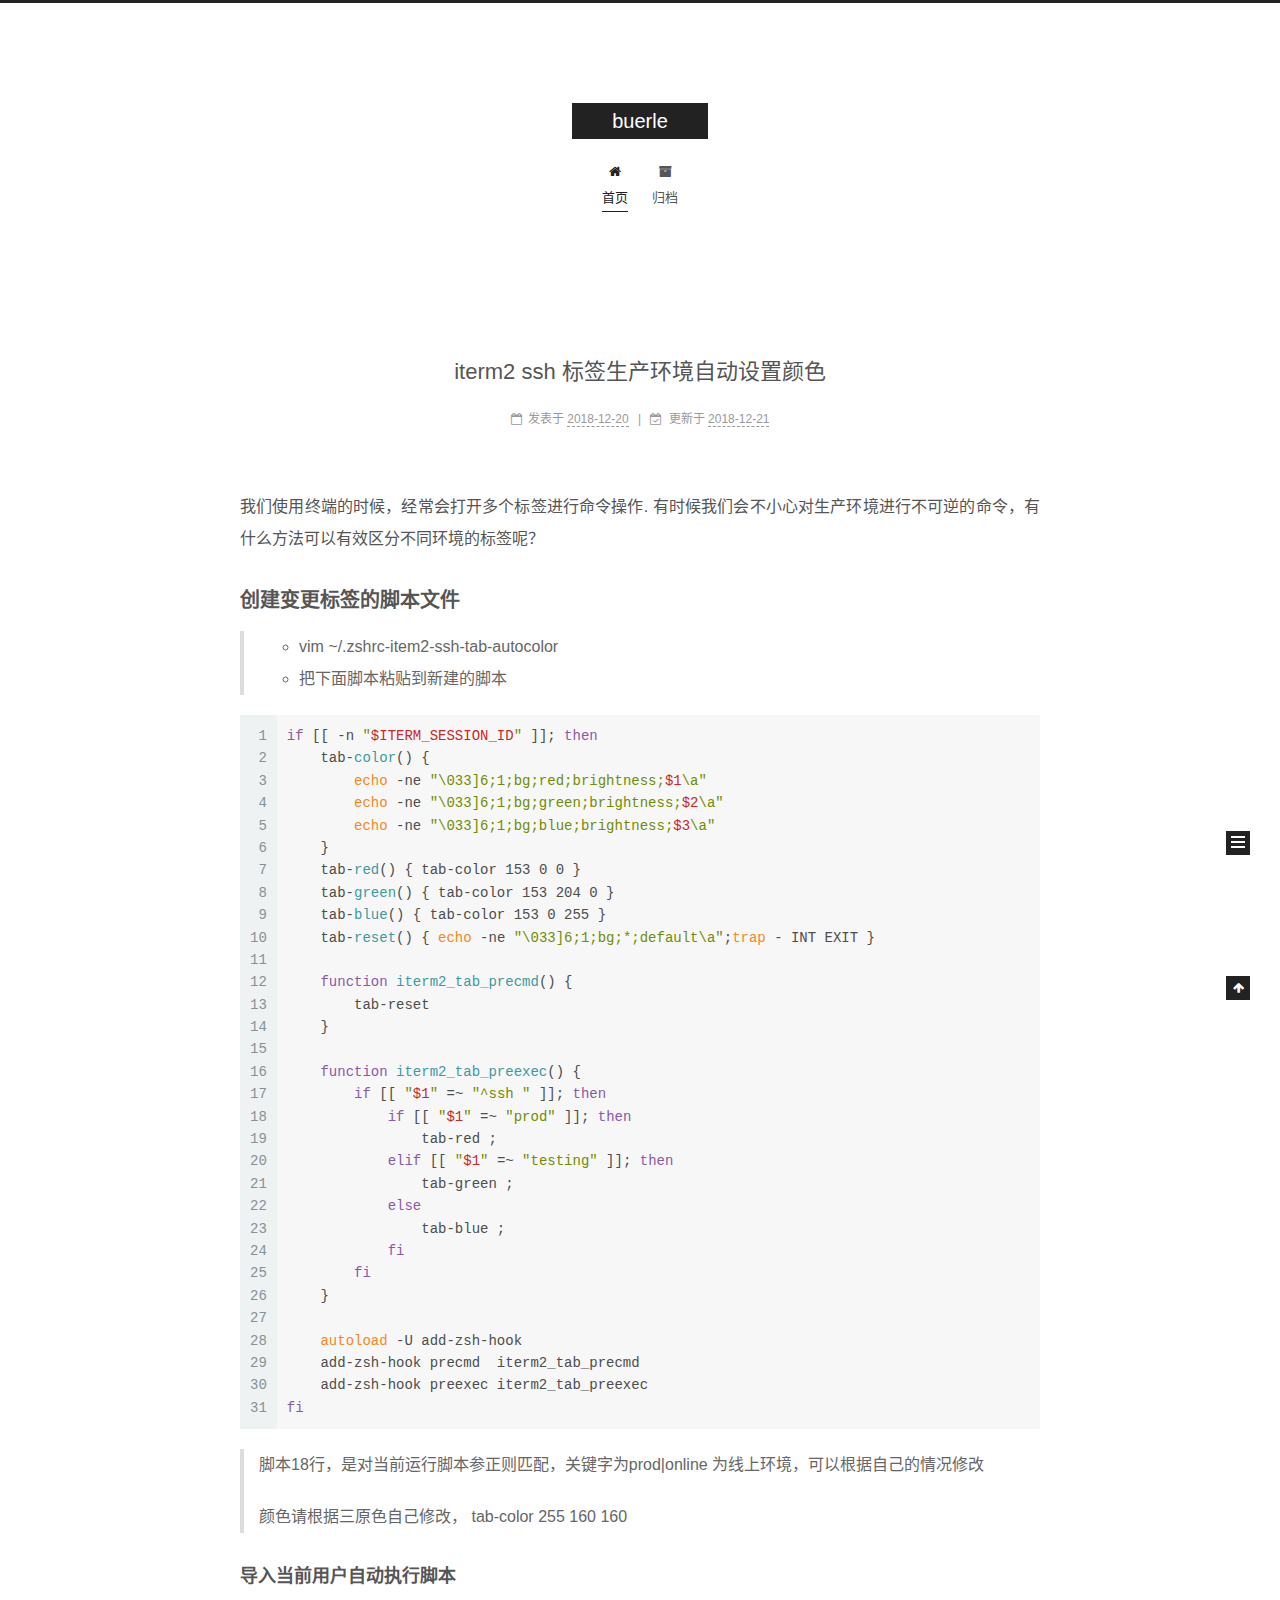
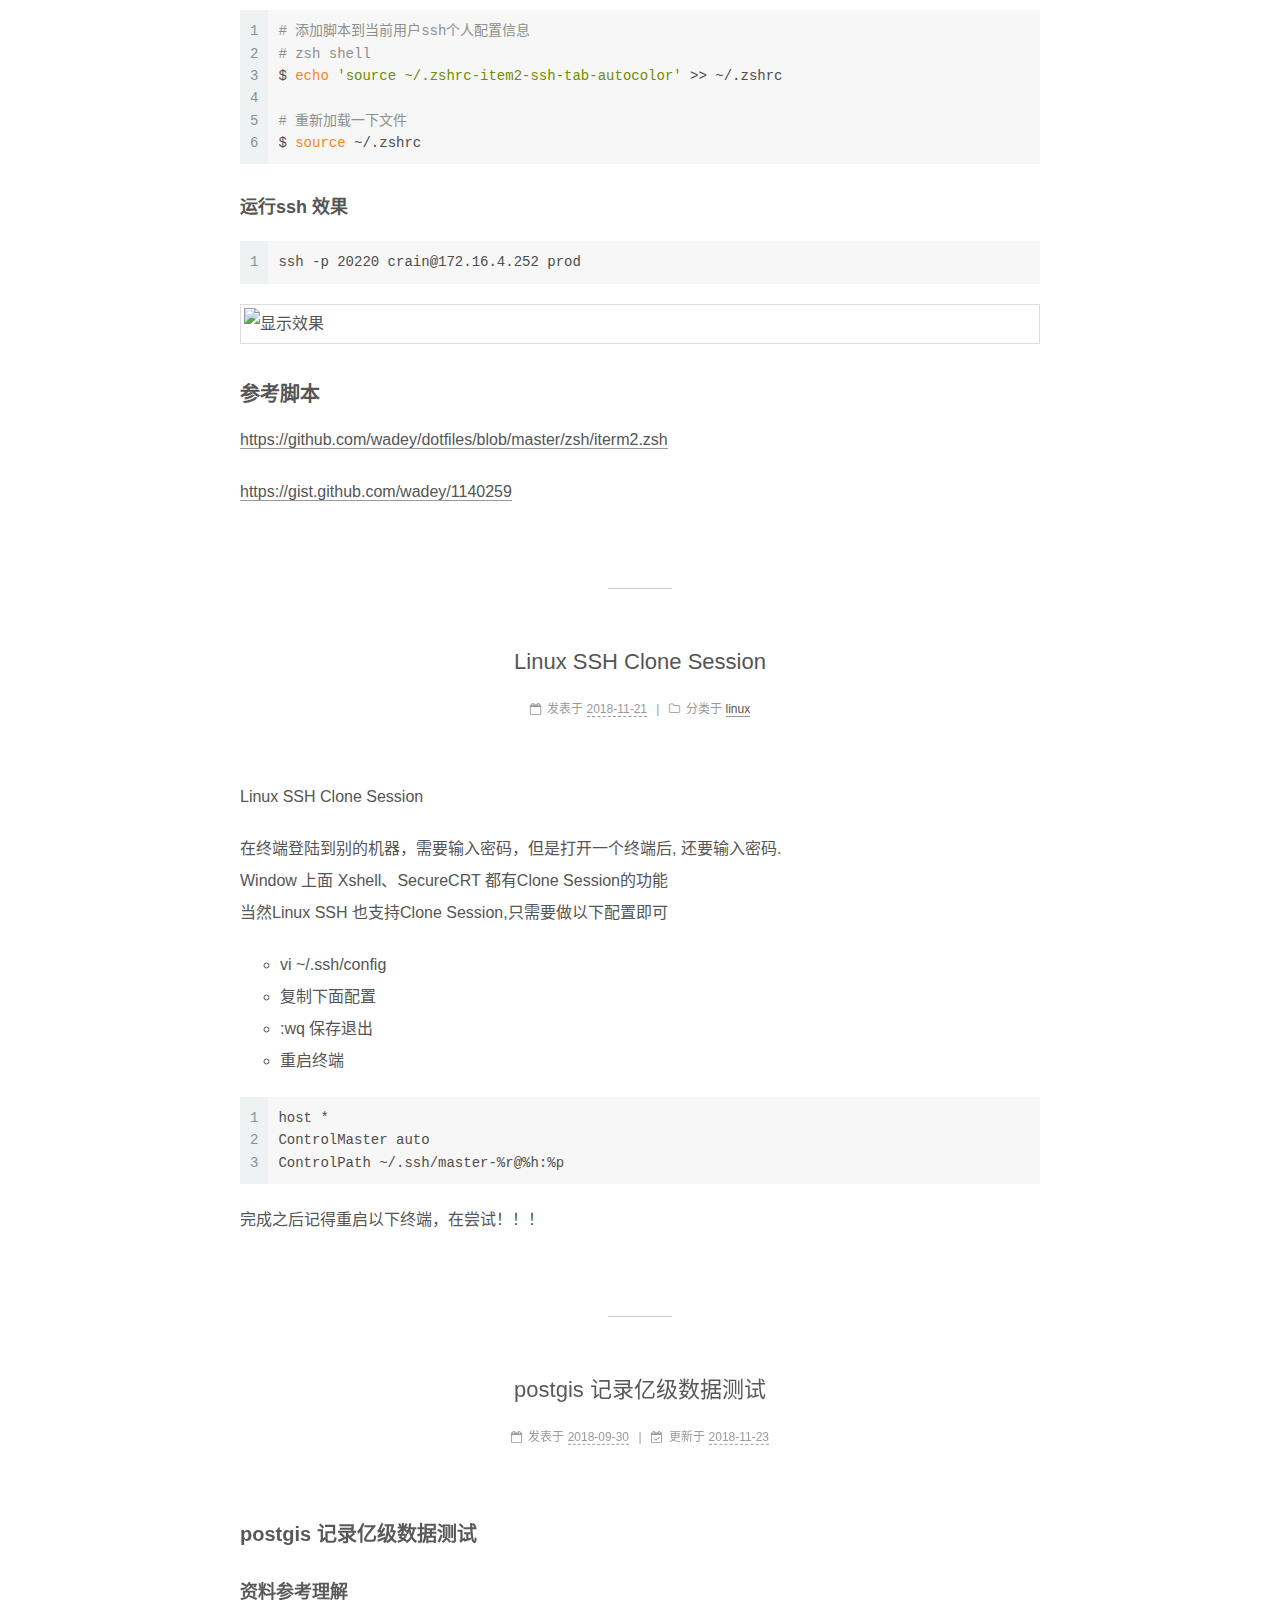
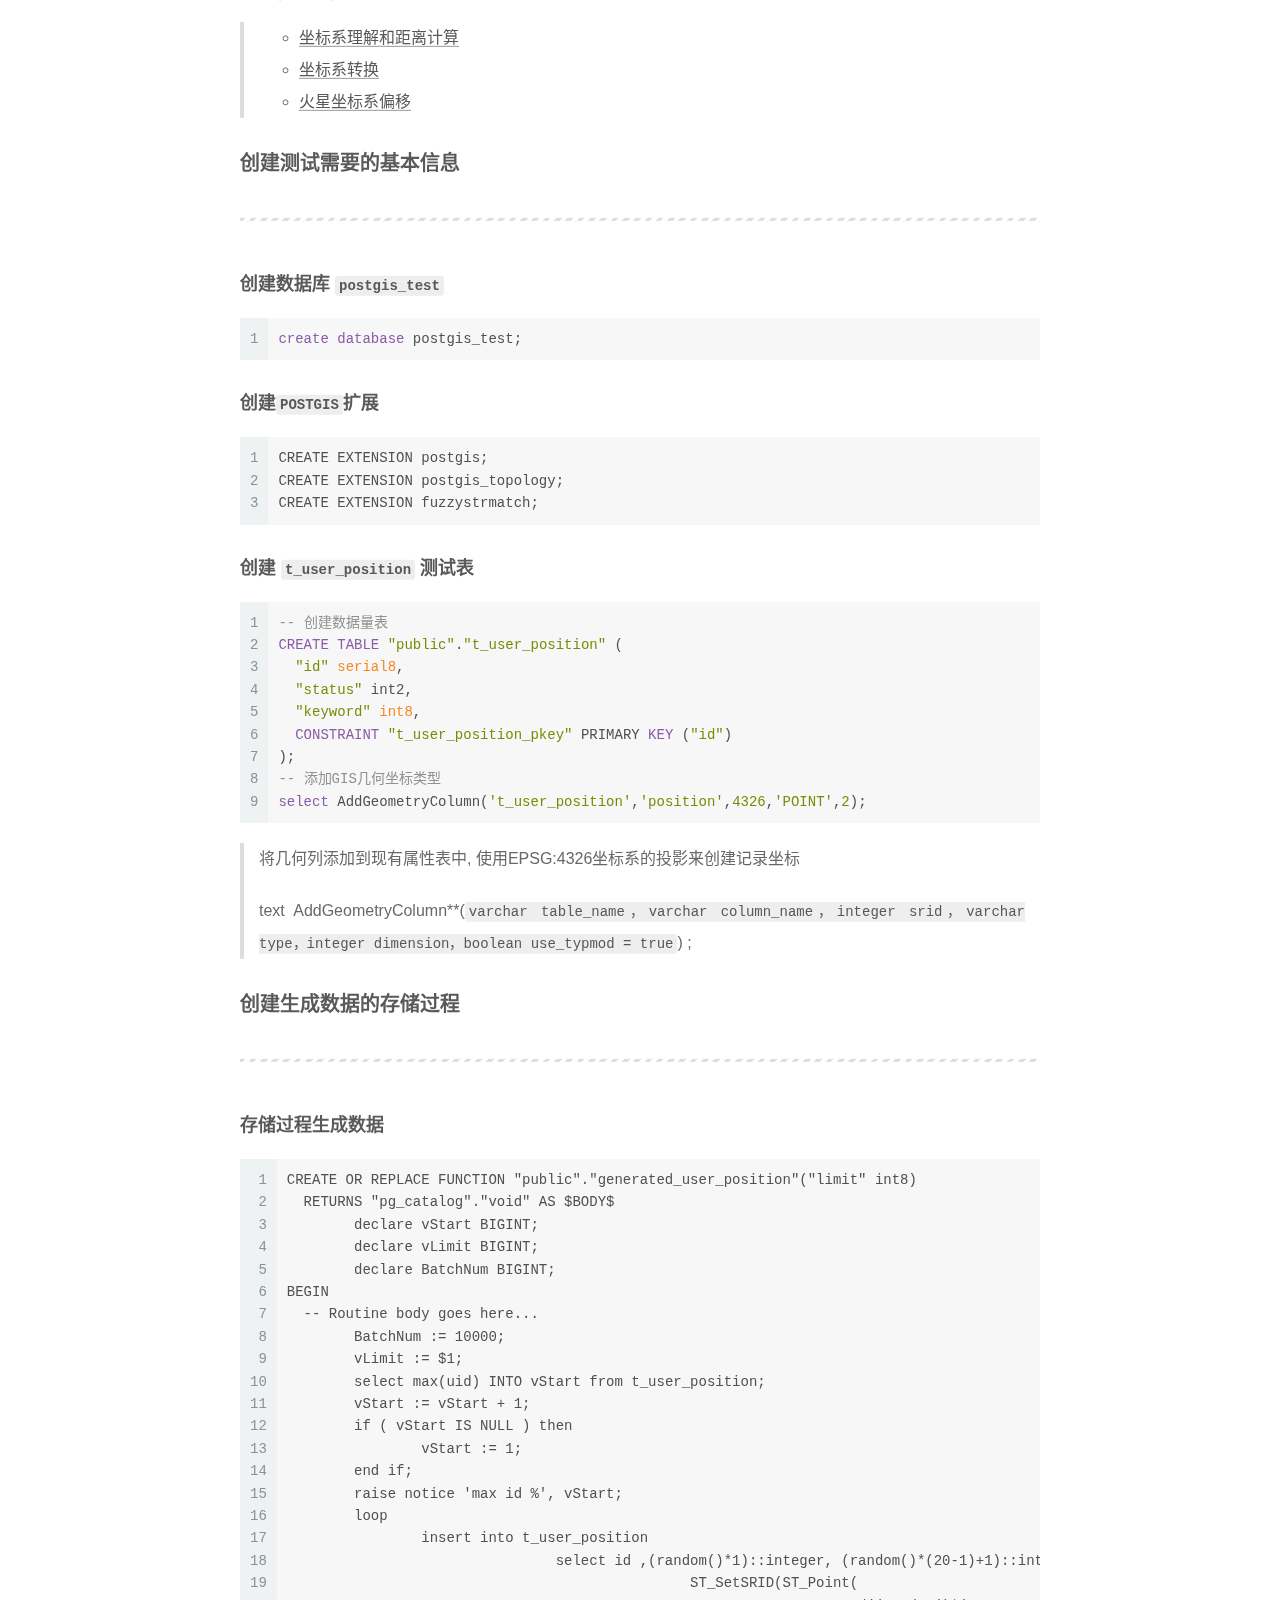
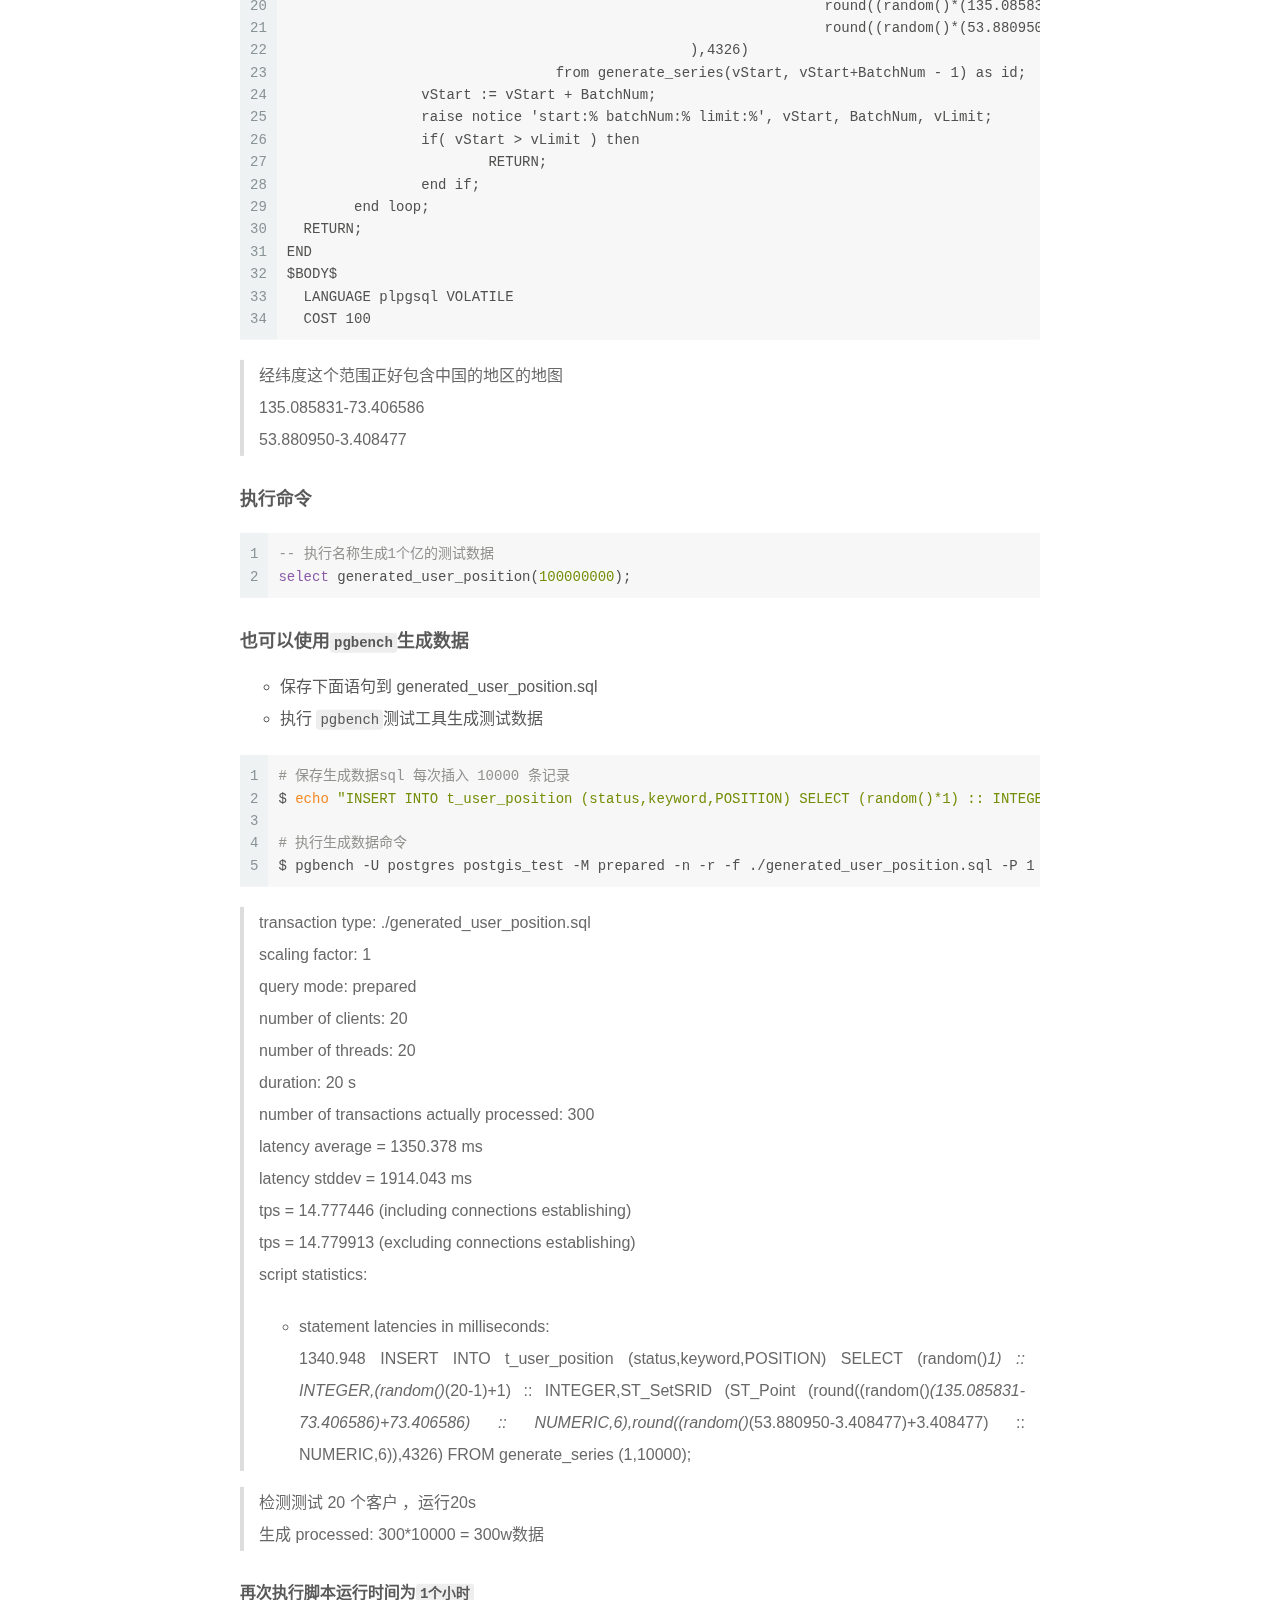
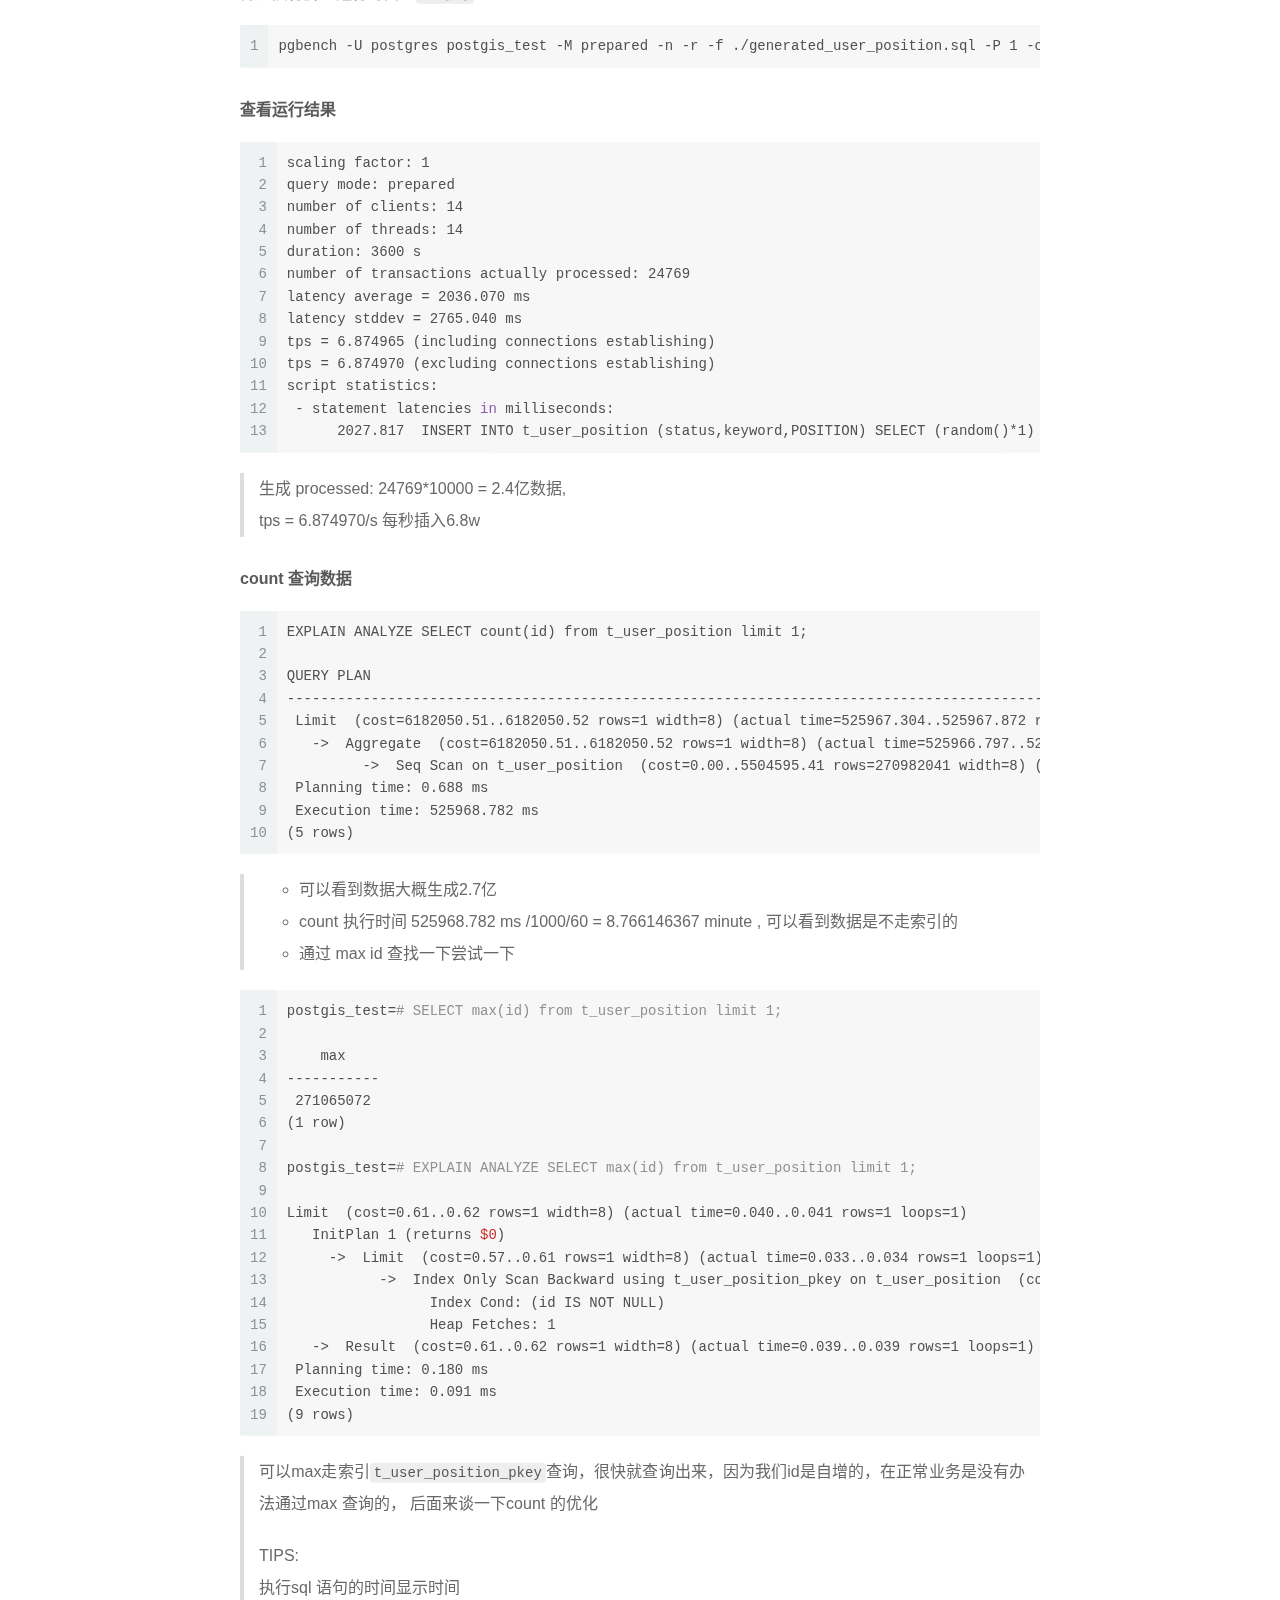
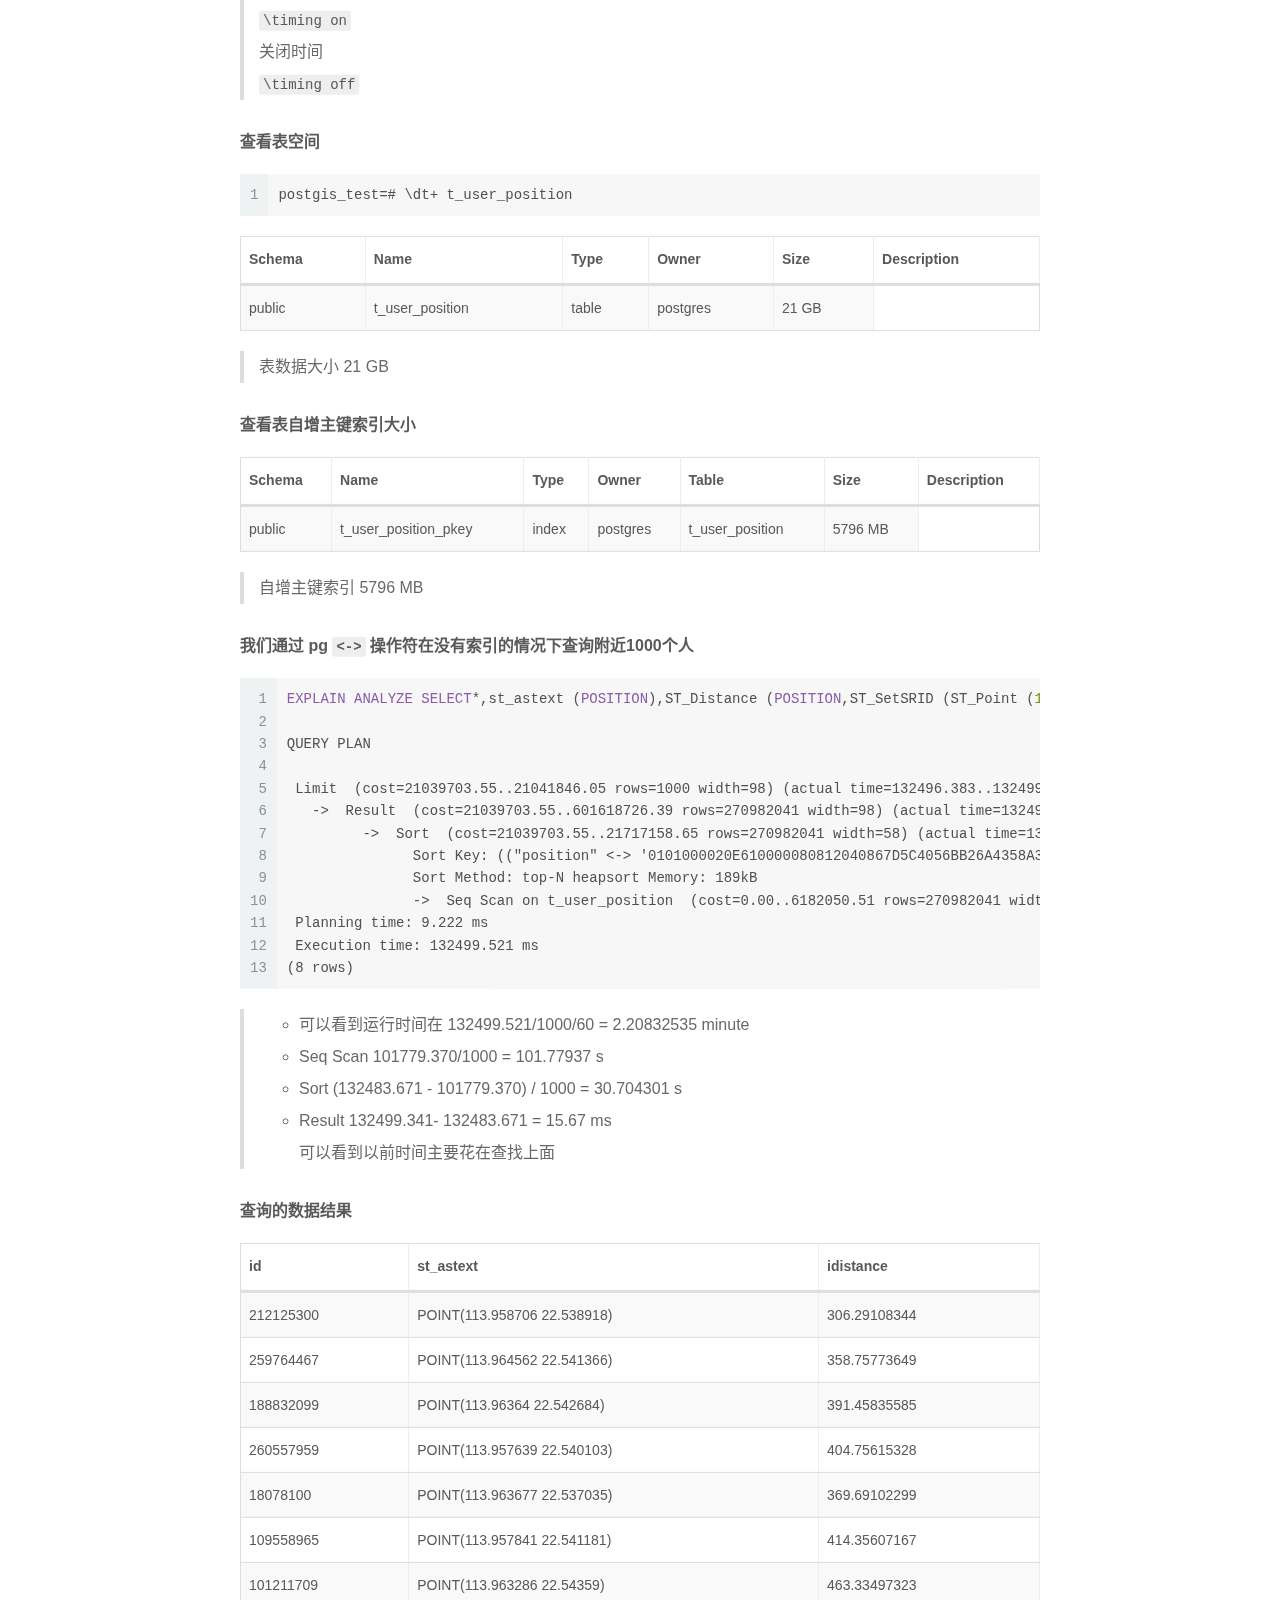
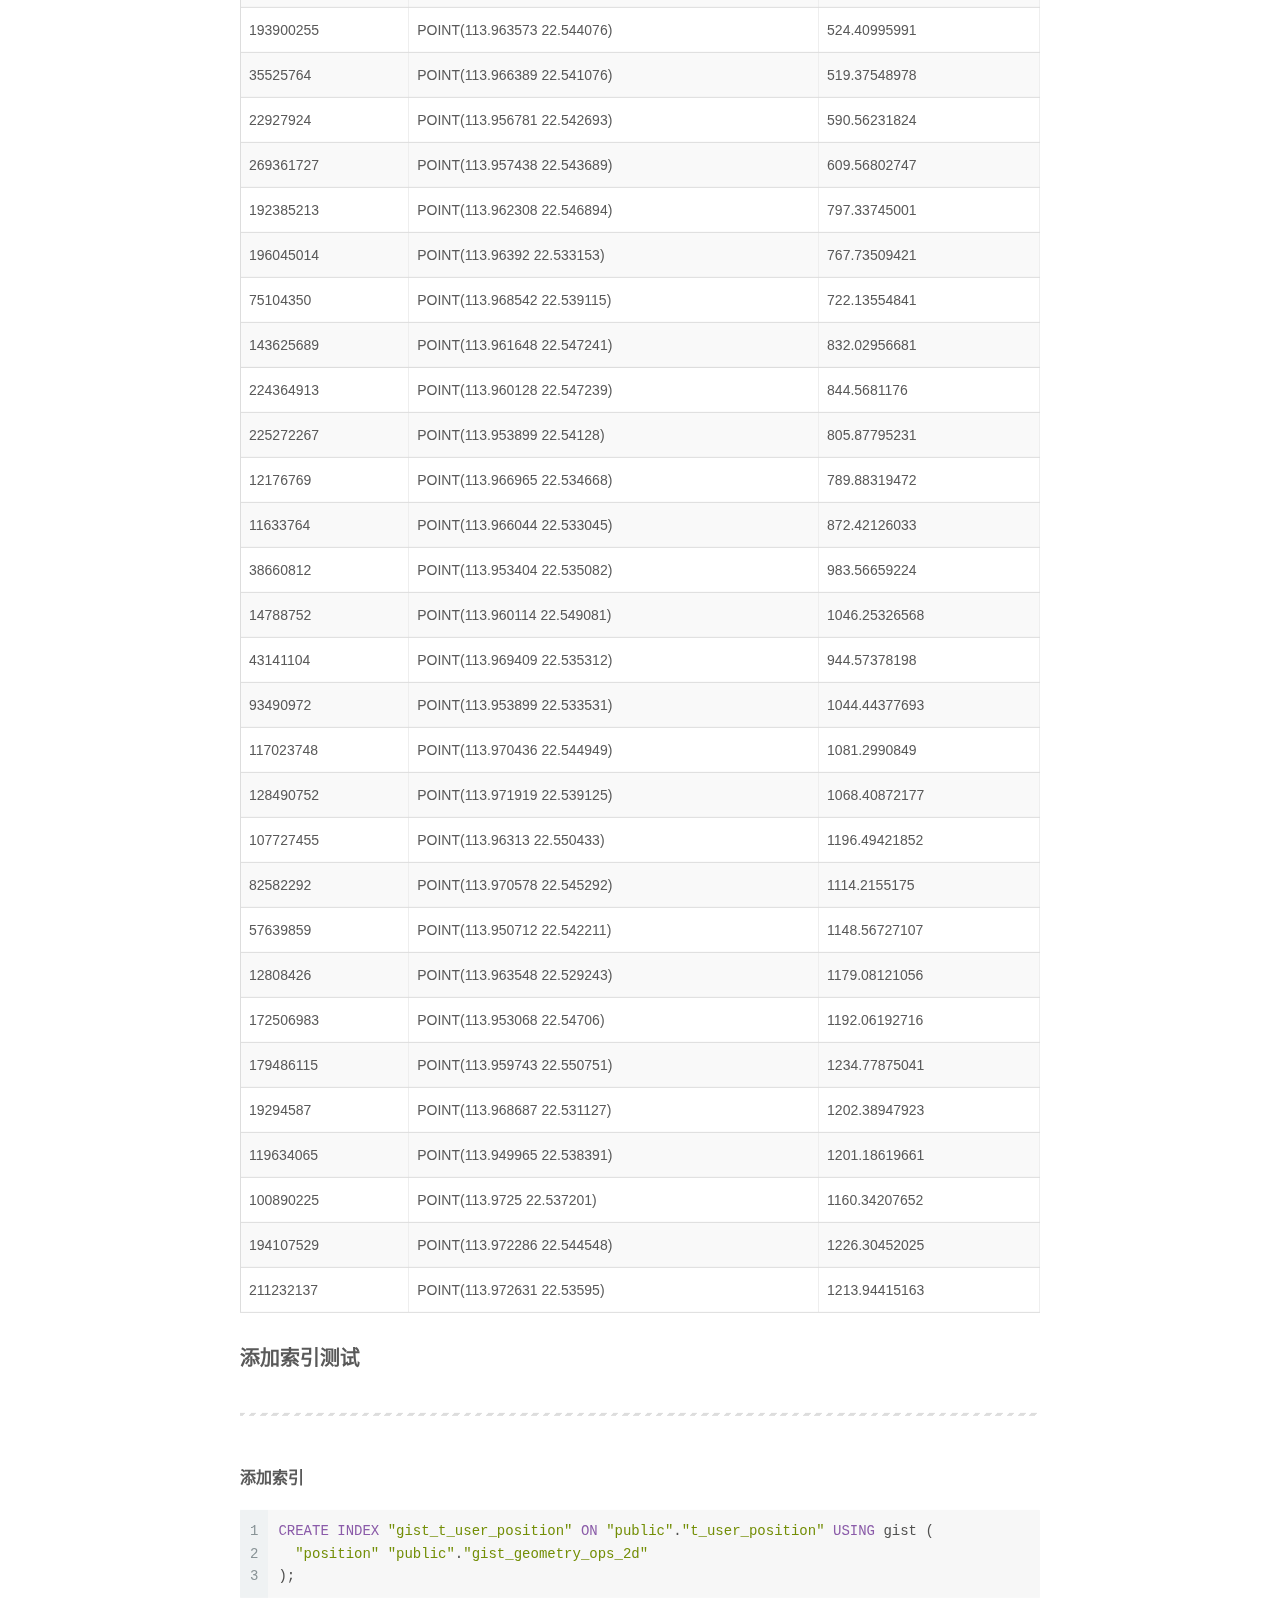
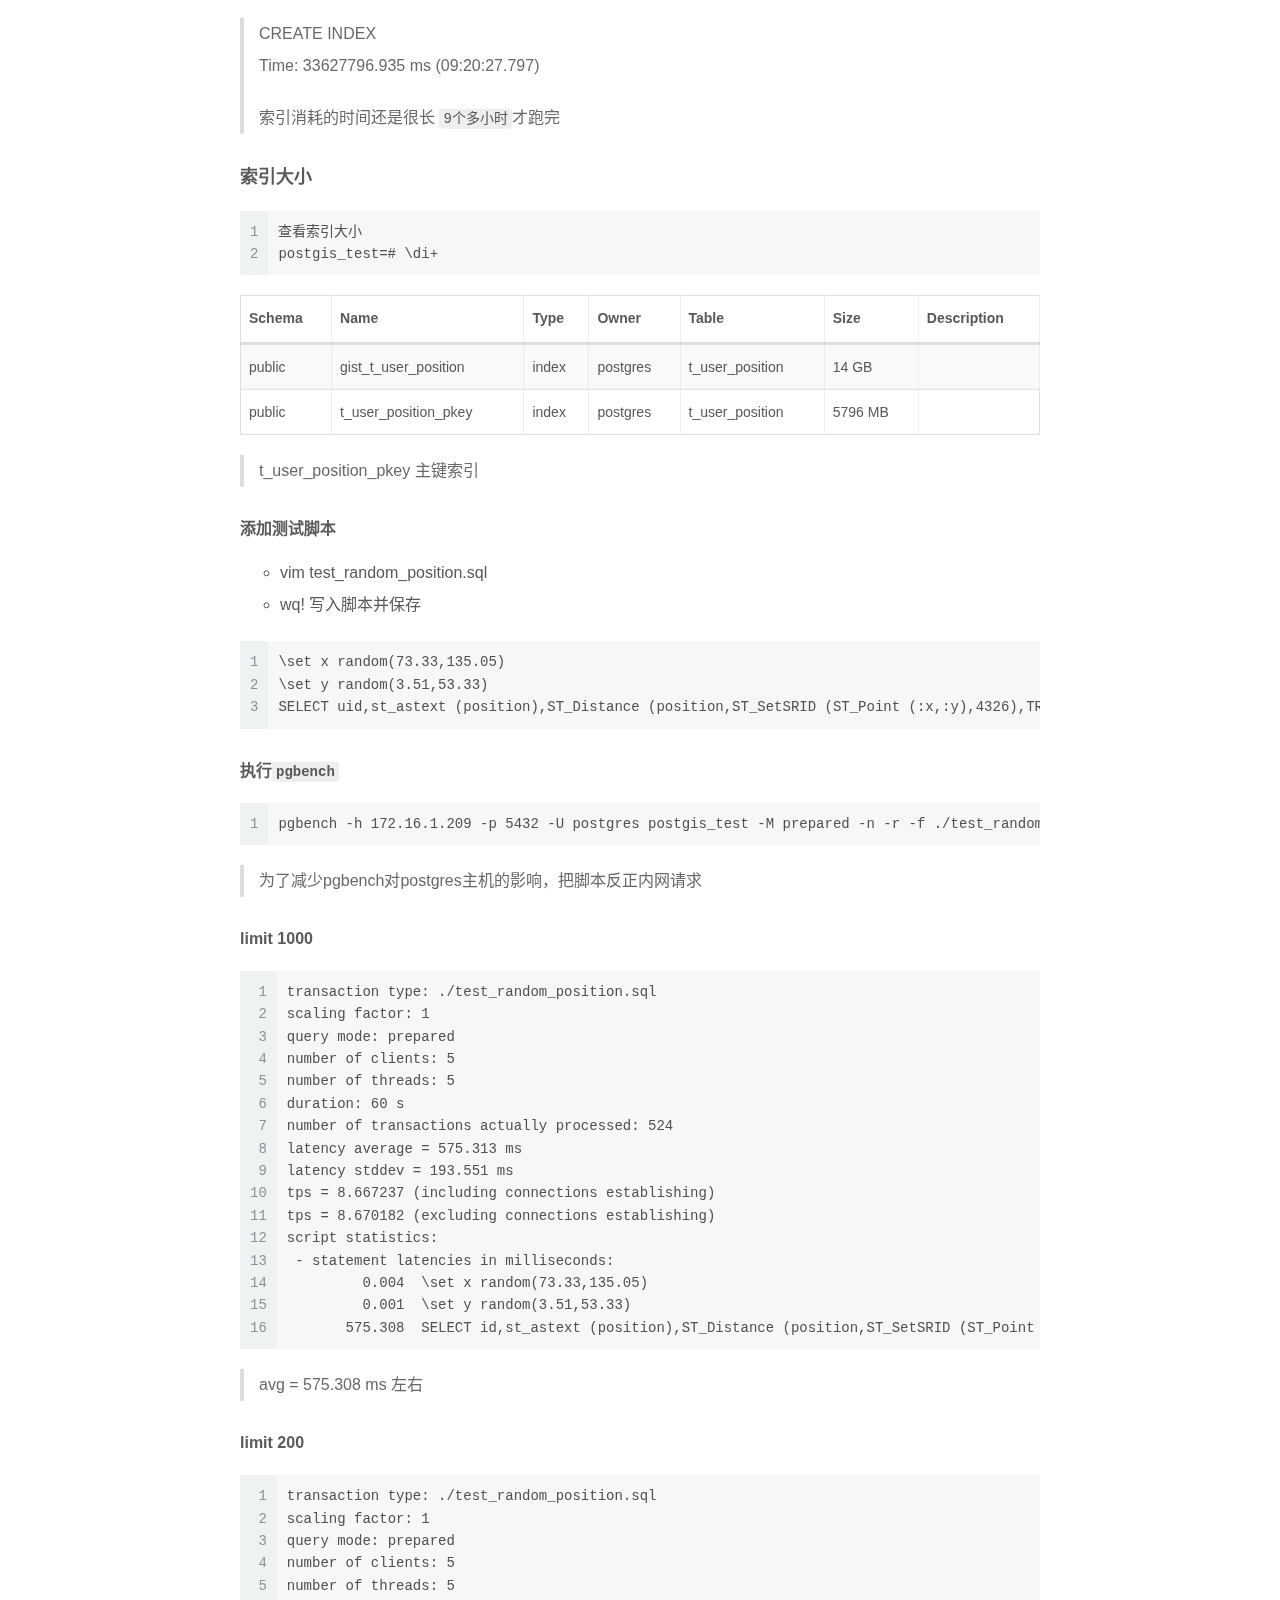
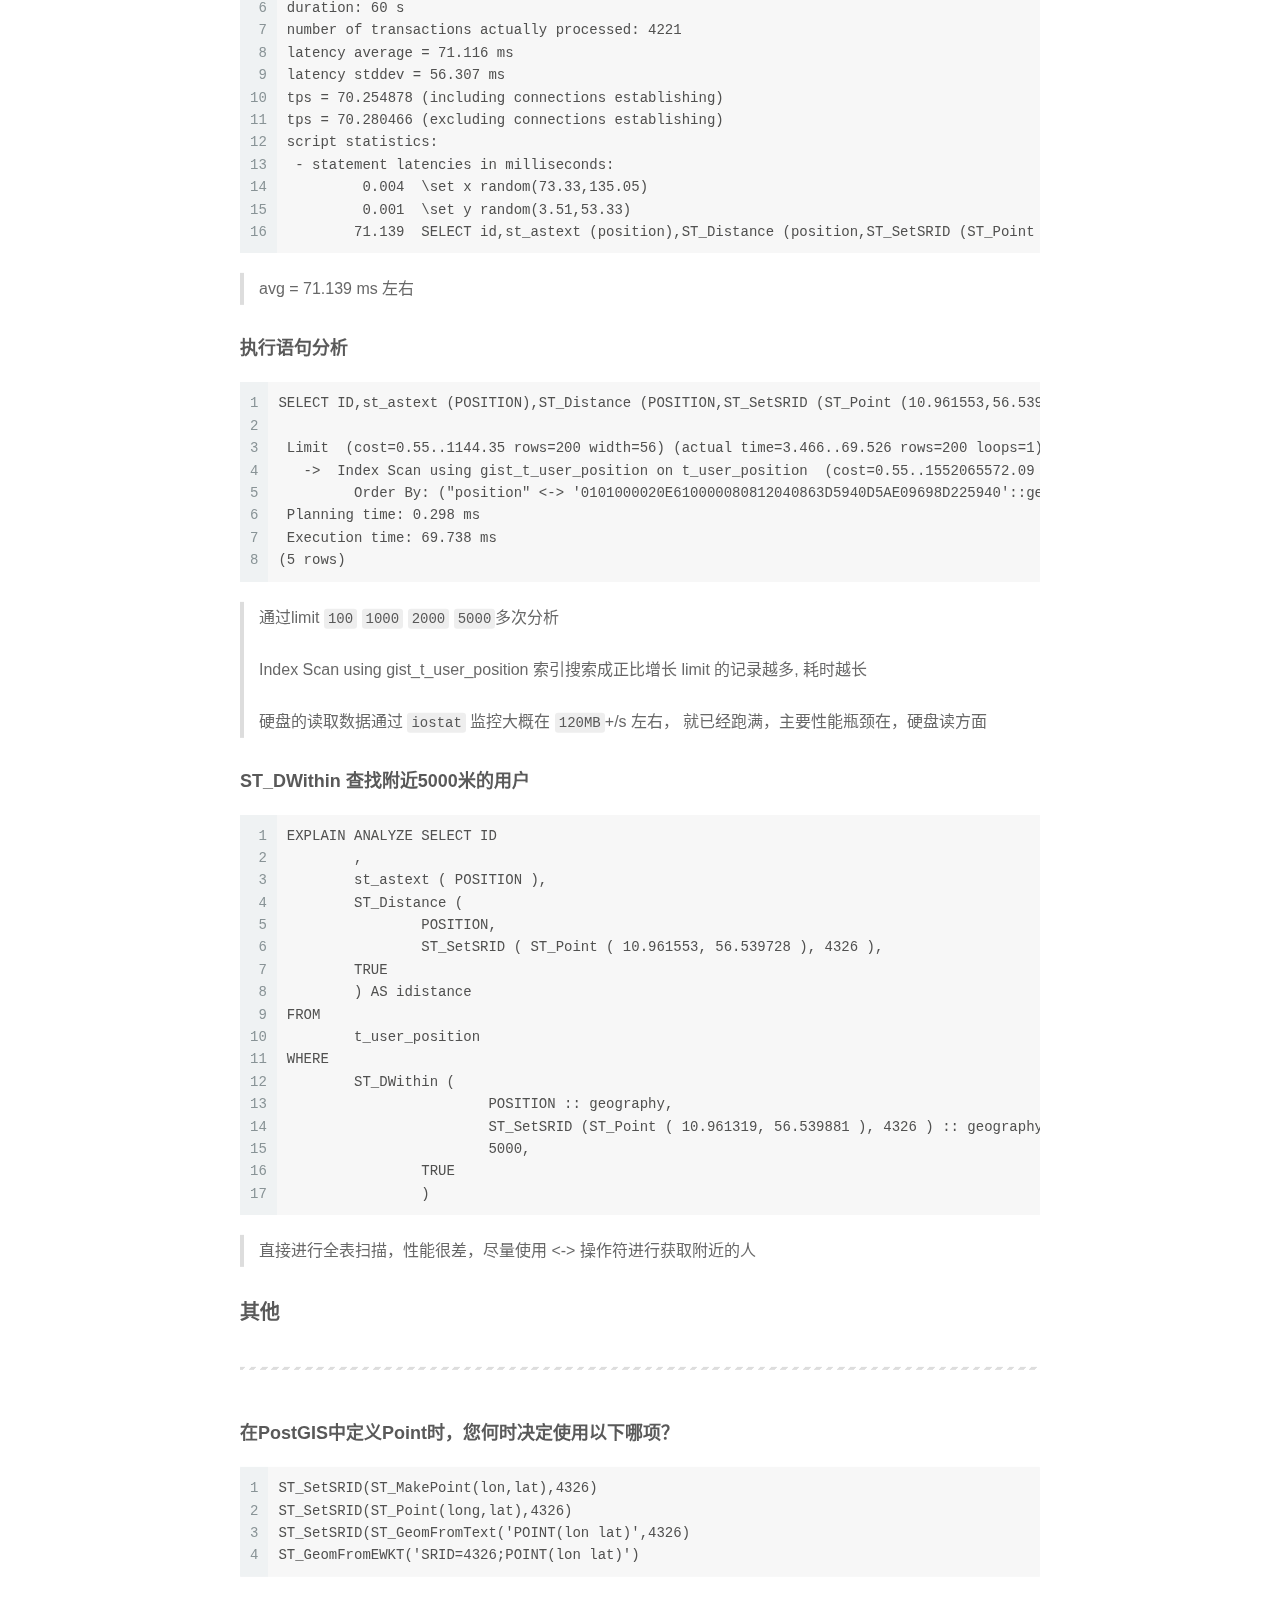
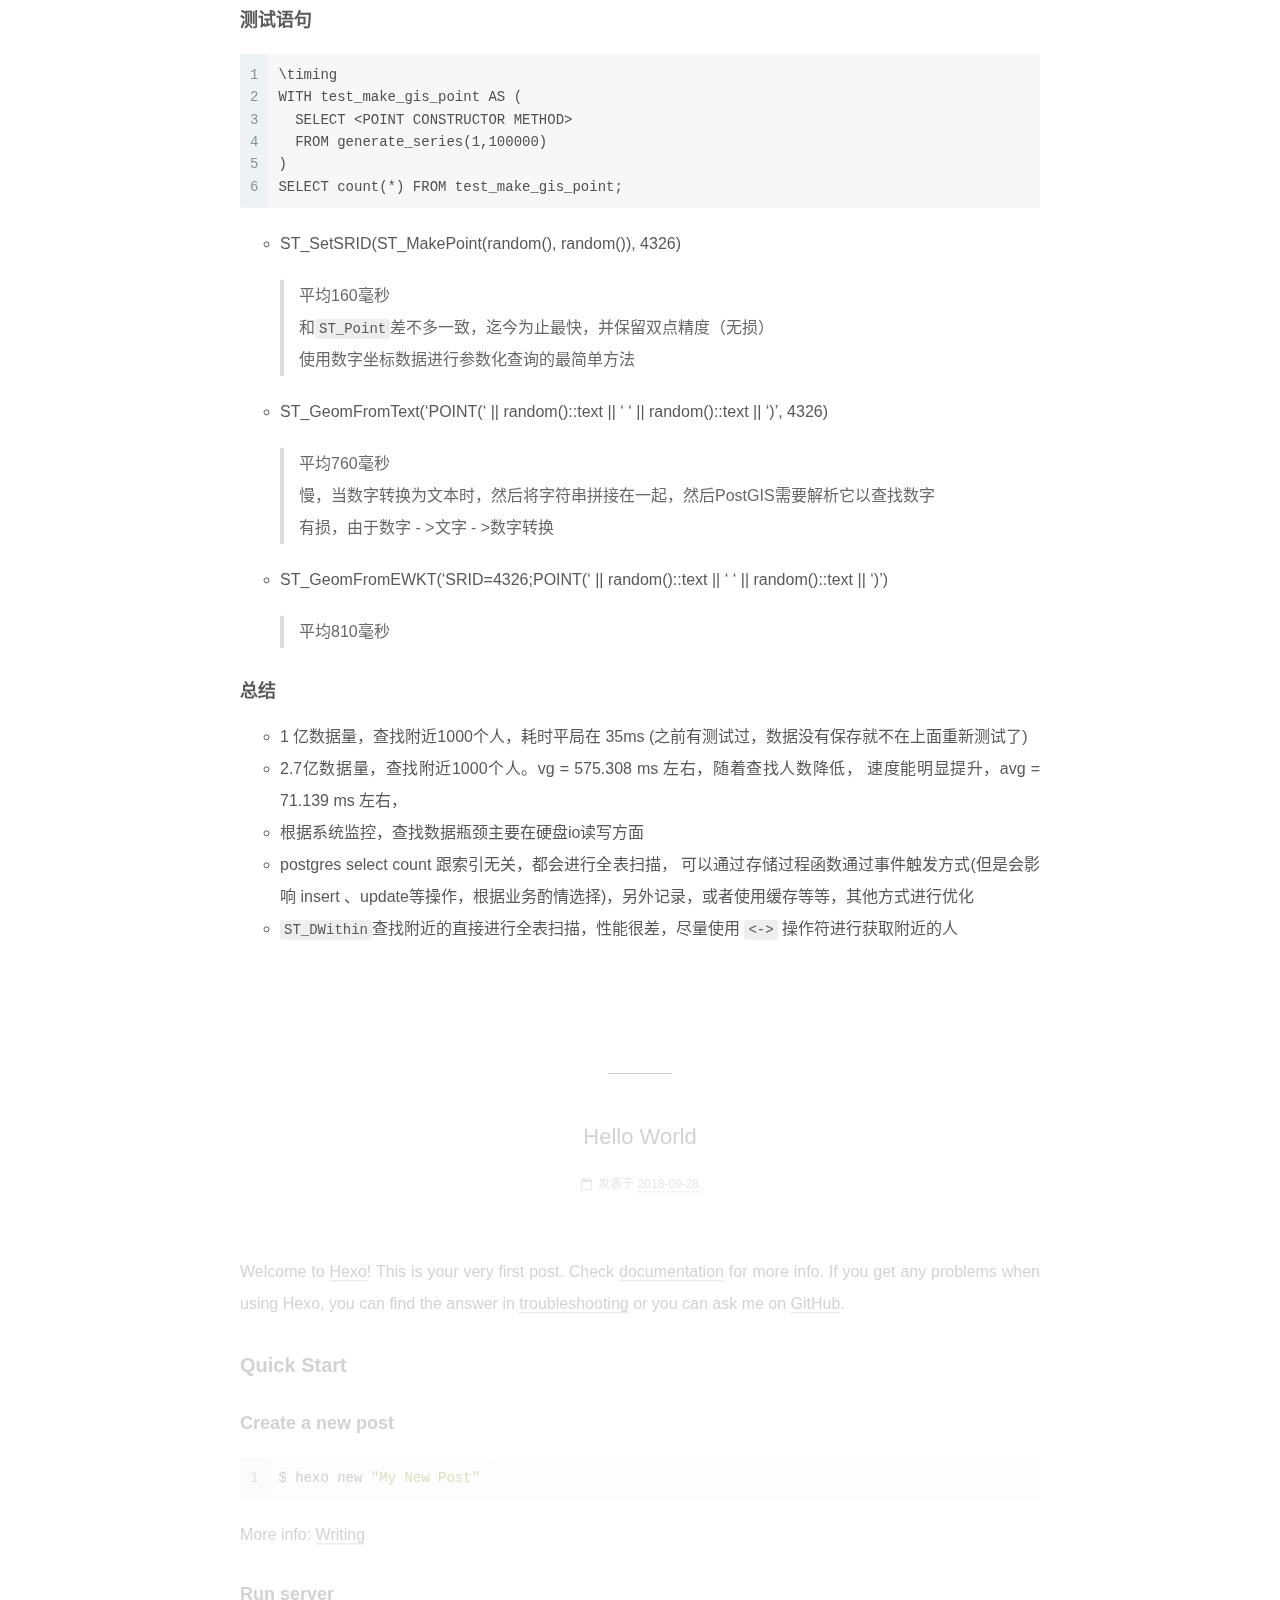
==== commit b59e0cdb: "Site updated: 2018-12-21 10:12:22" ====
--- a/index.html
+++ b/index.html
@@ -327,12 +327,24 @@
                 
               
 
-              <time title="创建时间：2018-12-20 15:59:08 / 修改时间：18:12:17" itemprop="dateCreated datePublished" datetime="2018-12-20T15:59:08+08:00">2018-12-20</time>
-            
-
-            
-              
-
+              <time title="创建时间：2018-12-20 15:59:08" itemprop="dateCreated datePublished" datetime="2018-12-20T15:59:08+08:00">2018-12-20</time>
+            
+
+            
+              
+
+              
+                
+                <span class="post-meta-divider">|</span>
+                
+
+                <span class="post-meta-item-icon">
+                  <i class="fa fa-calendar-check-o"></i>
+                </span>
+                
+                  <span class="post-meta-item-text">更新于</span>
+                
+                <time title="修改时间：2018-12-21 10:11:53" itemprop="dateModified" datetime="2018-12-21T10:11:53+08:00">2018-12-21</time>
               
             
           </span>
@@ -374,14 +386,16 @@
 <li>把下面脚本粘贴到新建的脚本</li>
 </ul>
 </blockquote>
-<figure class="highlight bash"><table><tr><td class="gutter"><pre><span class="line">1</span><br><span class="line">2</span><br><span class="line">3</span><br><span class="line">4</span><br><span class="line">5</span><br><span class="line">6</span><br><span class="line">7</span><br><span class="line">8</span><br><span class="line">9</span><br><span class="line">10</span><br><span class="line">11</span><br><span class="line">12</span><br><span class="line">13</span><br><span class="line">14</span><br><span class="line">15</span><br><span class="line">16</span><br><span class="line">17</span><br><span class="line">18</span><br><span class="line">19</span><br><span class="line">20</span><br><span class="line">21</span><br><span class="line">22</span><br><span class="line">23</span><br><span class="line">24</span><br><span class="line">25</span><br><span class="line">26</span><br><span class="line">27</span><br><span class="line">28</span><br><span class="line">29</span><br><span class="line">30</span><br><span class="line">31</span><br><span class="line">32</span><br><span class="line">33</span><br><span class="line">34</span><br><span class="line">35</span><br><span class="line">36</span><br><span class="line">37</span><br><span class="line">38</span><br><span class="line">39</span><br><span class="line">40</span><br><span class="line">41</span><br><span class="line">42</span><br><span class="line">43</span><br><span class="line">44</span><br></pre></td><td class="code"><pre><span class="line"><span class="keyword">if</span> [[ -n <span class="string">"<span class="variable">$ITERM_SESSION_ID</span>"</span> ]]; <span class="keyword">then</span></span><br><span class="line">    tab-<span class="function"><span class="title">color</span></span>() &#123;</span><br><span class="line">        <span class="built_in">echo</span> -ne <span class="string">"\033]6;1;bg;red;brightness;<span class="variable">$1</span>\a"</span></span><br><span class="line">        <span class="built_in">echo</span> -ne <span class="string">"\033]6;1;bg;green;brightness;<span class="variable">$2</span>\a"</span></span><br><span class="line">        <span class="built_in">echo</span> -ne <span class="string">"\033]6;1;bg;blue;brightness;<span class="variable">$3</span>\a"</span></span><br><span class="line">    &#125;</span><br><span class="line">    </span><br><span class="line">    tab-<span class="function"><span class="title">red</span></span>() &#123; </span><br><span class="line">    	tab-color 255 0 0 </span><br><span class="line">    &#125;</span><br><span class="line">    </span><br><span class="line">    tab-<span class="function"><span class="title">green</span></span>() &#123; </span><br><span class="line">    	tab-color 0 255 0 </span><br><span class="line">    &#125;</span><br><span class="line">    </span><br><span class="line">    tab-<span class="function"><span class="title">blue</span></span>() &#123; </span><br><span class="line">    	tab-color 0 0 255 </span><br><span class="line">    &#125;</span><br><span class="line">    </span><br><span class="line">    tab-<span class="function"><span class="title">reset</span></span>() &#123; </span><br><span class="line">    	<span class="built_in">echo</span> -ne <span class="string">"\033]6;1;bg;*;default\a"</span></span><br><span class="line">    	<span class="built_in">trap</span> - INT EXIT</span><br><span class="line">    &#125;</span><br><span class="line"></span><br><span class="line">    <span class="keyword">function</span> <span class="function"><span class="title">iterm2_tab_precmd</span></span>() &#123;</span><br><span class="line">        tab-reset</span><br><span class="line">    &#125;</span><br><span class="line"></span><br><span class="line">    <span class="keyword">function</span> <span class="function"><span class="title">iterm2_tab_preexec</span></span>() &#123;</span><br><span class="line">        <span class="keyword">if</span> [[ <span class="string">"<span class="variable">$1</span>"</span> =~ <span class="string">"^ssh "</span> ]]; <span class="keyword">then</span></span><br><span class="line">            <span class="keyword">if</span> [[ <span class="string">"<span class="variable">$1</span>"</span> =~ <span class="string">"prod"</span> ]]; <span class="keyword">then</span></span><br><span class="line">                tab-color 255 160 160</span><br><span class="line">            <span class="keyword">else</span> <span class="keyword">if</span> [[ <span class="string">"<span class="variable">$1</span>"</span> =~ <span class="string">"testing"</span> ]]; <span class="keyword">then</span></span><br><span class="line">                tab-color 51 0 51</span><br><span class="line">            <span class="keyword">else</span></span><br><span class="line">                tab-color 160 255 160</span><br><span class="line">            <span class="keyword">fi</span></span><br><span class="line">        <span class="keyword">fi</span></span><br><span class="line">    &#125;</span><br><span class="line"></span><br><span class="line">    <span class="built_in">autoload</span> -U add-zsh-hook</span><br><span class="line">    add-zsh-hook precmd  iterm2_tab_precmd</span><br><span class="line">    add-zsh-hook preexec iterm2_tab_preexec</span><br><span class="line"><span class="keyword">fi</span></span><br></pre></td></tr></table></figure>
-<blockquote>
-<p>脚本17行，是对当前运行脚本参正则匹配，关键字为prod|online 为线上环境，可以根据自己的情况修改</p>
+<figure class="highlight bash"><table><tr><td class="gutter"><pre><span class="line">1</span><br><span class="line">2</span><br><span class="line">3</span><br><span class="line">4</span><br><span class="line">5</span><br><span class="line">6</span><br><span class="line">7</span><br><span class="line">8</span><br><span class="line">9</span><br><span class="line">10</span><br><span class="line">11</span><br><span class="line">12</span><br><span class="line">13</span><br><span class="line">14</span><br><span class="line">15</span><br><span class="line">16</span><br><span class="line">17</span><br><span class="line">18</span><br><span class="line">19</span><br><span class="line">20</span><br><span class="line">21</span><br><span class="line">22</span><br><span class="line">23</span><br><span class="line">24</span><br><span class="line">25</span><br><span class="line">26</span><br><span class="line">27</span><br><span class="line">28</span><br><span class="line">29</span><br><span class="line">30</span><br><span class="line">31</span><br></pre></td><td class="code"><pre><span class="line"><span class="keyword">if</span> [[ -n <span class="string">"<span class="variable">$ITERM_SESSION_ID</span>"</span> ]]; <span class="keyword">then</span></span><br><span class="line">    tab-<span class="function"><span class="title">color</span></span>() &#123;</span><br><span class="line">        <span class="built_in">echo</span> -ne <span class="string">"\033]6;1;bg;red;brightness;<span class="variable">$1</span>\a"</span></span><br><span class="line">        <span class="built_in">echo</span> -ne <span class="string">"\033]6;1;bg;green;brightness;<span class="variable">$2</span>\a"</span></span><br><span class="line">        <span class="built_in">echo</span> -ne <span class="string">"\033]6;1;bg;blue;brightness;<span class="variable">$3</span>\a"</span></span><br><span class="line">    &#125;</span><br><span class="line">    tab-<span class="function"><span class="title">red</span></span>() &#123; tab-color 153 0 0 &#125;</span><br><span class="line">    tab-<span class="function"><span class="title">green</span></span>() &#123; tab-color 153 204 0 &#125;</span><br><span class="line">    tab-<span class="function"><span class="title">blue</span></span>() &#123; tab-color 153 0 255 &#125;</span><br><span class="line">    tab-<span class="function"><span class="title">reset</span></span>() &#123; <span class="built_in">echo</span> -ne <span class="string">"\033]6;1;bg;*;default\a"</span>;<span class="built_in">trap</span> - INT EXIT &#125;</span><br><span class="line"></span><br><span class="line">    <span class="keyword">function</span> <span class="function"><span class="title">iterm2_tab_precmd</span></span>() &#123;</span><br><span class="line">        tab-reset</span><br><span class="line">    &#125;</span><br><span class="line"></span><br><span class="line">    <span class="keyword">function</span> <span class="function"><span class="title">iterm2_tab_preexec</span></span>() &#123;</span><br><span class="line">        <span class="keyword">if</span> [[ <span class="string">"<span class="variable">$1</span>"</span> =~ <span class="string">"^ssh "</span> ]]; <span class="keyword">then</span></span><br><span class="line">            <span class="keyword">if</span> [[ <span class="string">"<span class="variable">$1</span>"</span> =~ <span class="string">"prod"</span> ]]; <span class="keyword">then</span></span><br><span class="line">                tab-red ;</span><br><span class="line">            <span class="keyword">elif</span> [[ <span class="string">"<span class="variable">$1</span>"</span> =~ <span class="string">"testing"</span> ]]; <span class="keyword">then</span></span><br><span class="line">                tab-green ;</span><br><span class="line">	    <span class="keyword">else</span></span><br><span class="line">		tab-blue ;</span><br><span class="line">            <span class="keyword">fi</span></span><br><span class="line">        <span class="keyword">fi</span></span><br><span class="line">    &#125;</span><br><span class="line"></span><br><span class="line">    <span class="built_in">autoload</span> -U add-zsh-hook</span><br><span class="line">    add-zsh-hook precmd  iterm2_tab_precmd</span><br><span class="line">    add-zsh-hook preexec iterm2_tab_preexec</span><br><span class="line"><span class="keyword">fi</span></span><br></pre></td></tr></table></figure>
+<blockquote>
+<p>脚本18行，是对当前运行脚本参正则匹配，关键字为prod|online 为线上环境，可以根据自己的情况修改</p>
 <p>颜色请根据三原色自己修改， tab-color 255 160 160</p>
 </blockquote>
-<h3 id="导入当前用户自动执行脚本"><a href="#导入当前用户自动执行脚本" class="headerlink" title="导入当前用户自动执行脚本"></a>导入当前用户自动执行脚本</h3><figure class="highlight bash"><table><tr><td class="gutter"><pre><span class="line">1</span><br><span class="line">2</span><br><span class="line">3</span><br><span class="line">4</span><br><span class="line">5</span><br><span class="line">6</span><br><span class="line">7</span><br><span class="line">8</span><br></pre></td><td class="code"><pre><span class="line"><span class="comment"># 添加脚本到当前用户ssh个人配置信息</span></span><br><span class="line"><span class="comment"># zsh shell</span></span><br><span class="line">$ <span class="built_in">echo</span> <span class="string">'source ~/.zshrc-item2-ssh-tab-autocolor'</span> &gt;&gt; ~/.zshrc</span><br><span class="line"><span class="comment"># 如果使用 bash shell 请添加到下面文件</span></span><br><span class="line">$ <span class="built_in">echo</span> <span class="string">'source ~/.zshrc-item2-ssh-tab-autocolor'</span> &gt;&gt; ~/.bash_profile</span><br><span class="line"></span><br><span class="line"><span class="comment"># 重新加载一下文件</span></span><br><span class="line">$ <span class="built_in">source</span> ~/.zshrc</span><br></pre></td></tr></table></figure>
-<h3 id="运行ssh-效果"><a href="#运行ssh-效果" class="headerlink" title="运行ssh 效果"></a>运行ssh 效果</h3><figure class="highlight plain"><table><tr><td class="gutter"><pre><span class="line">1</span><br></pre></td><td class="code"><pre><span class="line">ssh -p 20220 crain@172.16.4.252 testing</span><br></pre></td></tr></table></figure>
-<p><img src="../images/image-20181220180504708.png" alt="显示效果"></p>
+<h3 id="导入当前用户自动执行脚本"><a href="#导入当前用户自动执行脚本" class="headerlink" title="导入当前用户自动执行脚本"></a>导入当前用户自动执行脚本</h3><figure class="highlight bash"><table><tr><td class="gutter"><pre><span class="line">1</span><br><span class="line">2</span><br><span class="line">3</span><br><span class="line">4</span><br><span class="line">5</span><br><span class="line">6</span><br></pre></td><td class="code"><pre><span class="line"><span class="comment"># 添加脚本到当前用户ssh个人配置信息</span></span><br><span class="line"><span class="comment"># zsh shell</span></span><br><span class="line">$ <span class="built_in">echo</span> <span class="string">'source ~/.zshrc-item2-ssh-tab-autocolor'</span> &gt;&gt; ~/.zshrc</span><br><span class="line"></span><br><span class="line"><span class="comment"># 重新加载一下文件</span></span><br><span class="line">$ <span class="built_in">source</span> ~/.zshrc</span><br></pre></td></tr></table></figure>
+<h3 id="运行ssh-效果"><a href="#运行ssh-效果" class="headerlink" title="运行ssh 效果"></a>运行ssh 效果</h3><figure class="highlight plain"><table><tr><td class="gutter"><pre><span class="line">1</span><br></pre></td><td class="code"><pre><span class="line">ssh -p 20220 crain@172.16.4.252 prod</span><br></pre></td></tr></table></figure>
+<p><img src="/data/wwwroot/blog/source/images/image-20181220180504708.png" alt="显示效果"></p>
+<h2 id="参考脚本"><a href="#参考脚本" class="headerlink" title="参考脚本"></a>参考脚本</h2><p><a href="https://github.com/wadey/dotfiles/blob/master/zsh/iterm2.zsh" target="_blank" rel="noopener">https://github.com/wadey/dotfiles/blob/master/zsh/iterm2.zsh</a></p>
+<p><a href="https://gist.github.com/wadey/1140259" target="_blank" rel="noopener">https://gist.github.com/wadey/1140259</a></p>
 
           
         
--- a/css/main.css
+++ b/css/main.css
@@ -1838,7 +1838,7 @@
   width: 4px;
   height: 4px;
   border-radius: 50%;
-  background: #e593fa;
+  background: #789a6a;
 }
 .links-of-blogroll {
   font-size: 13px;
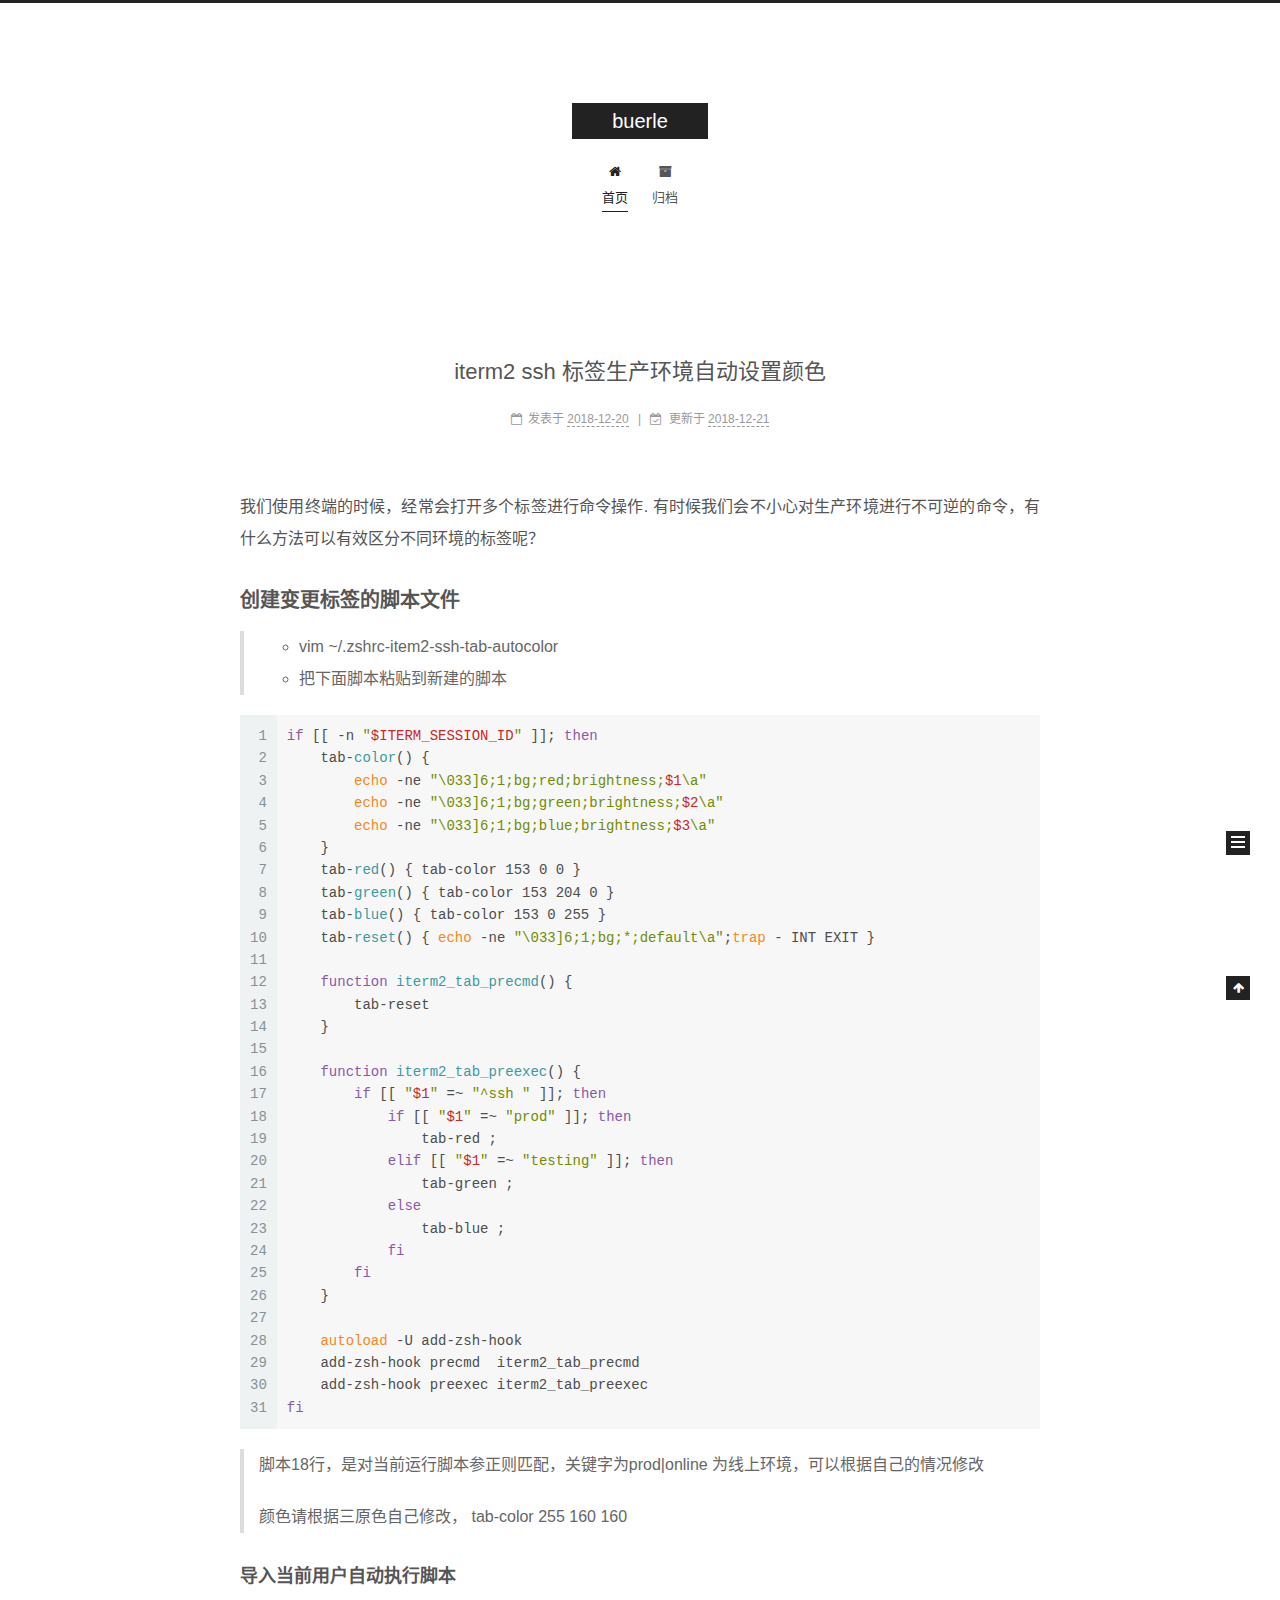
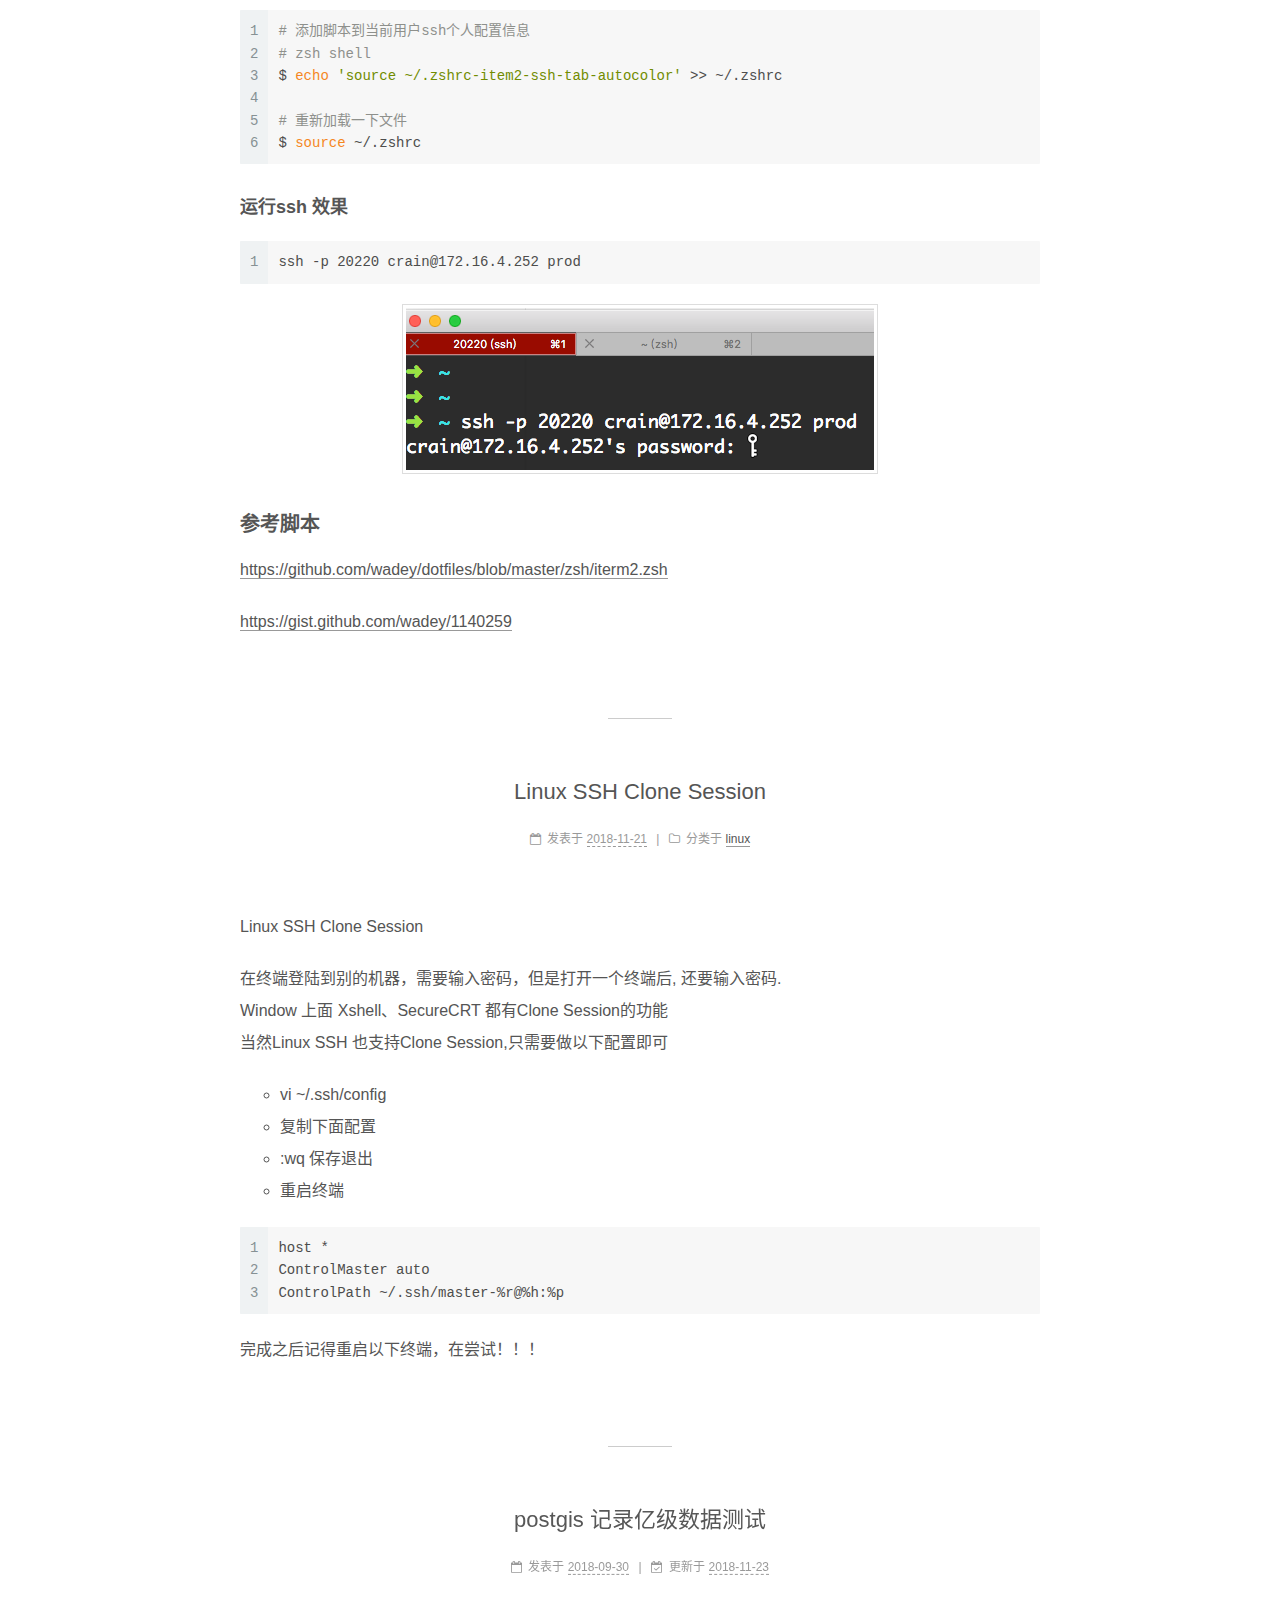
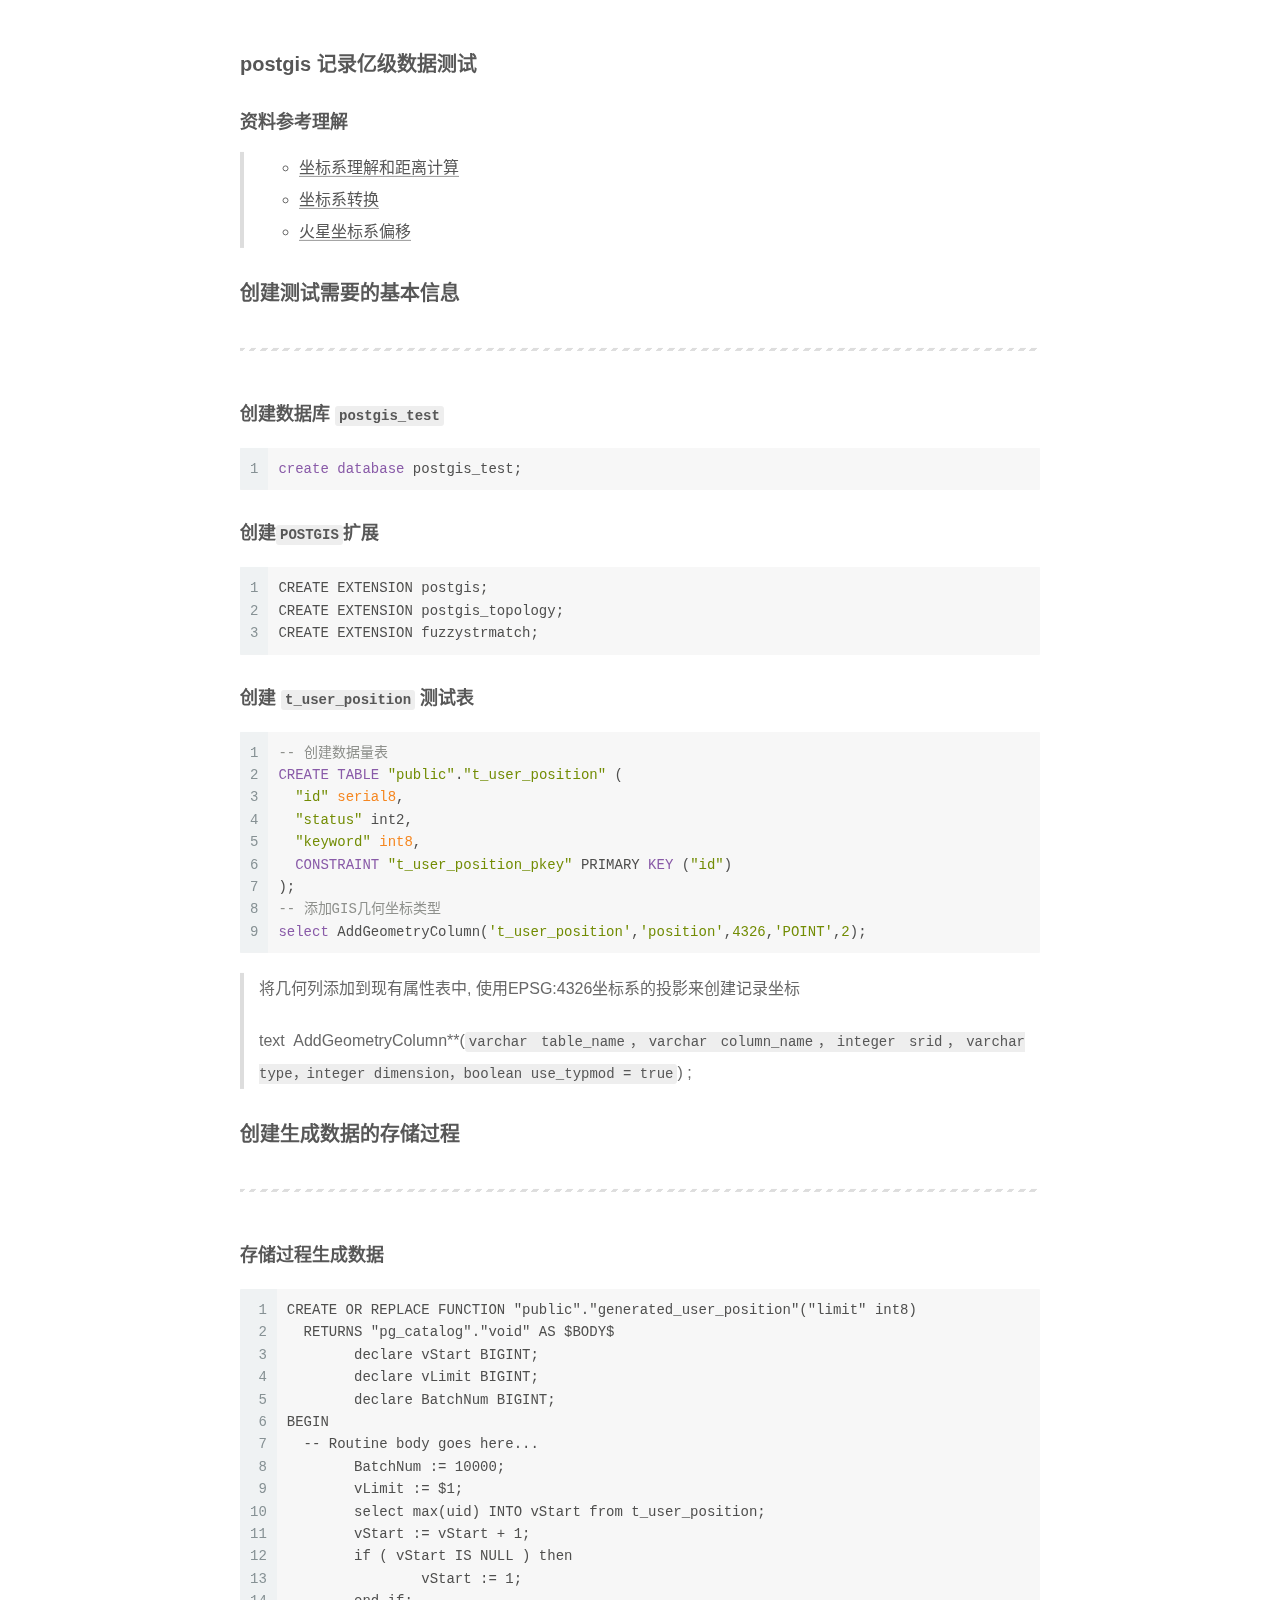
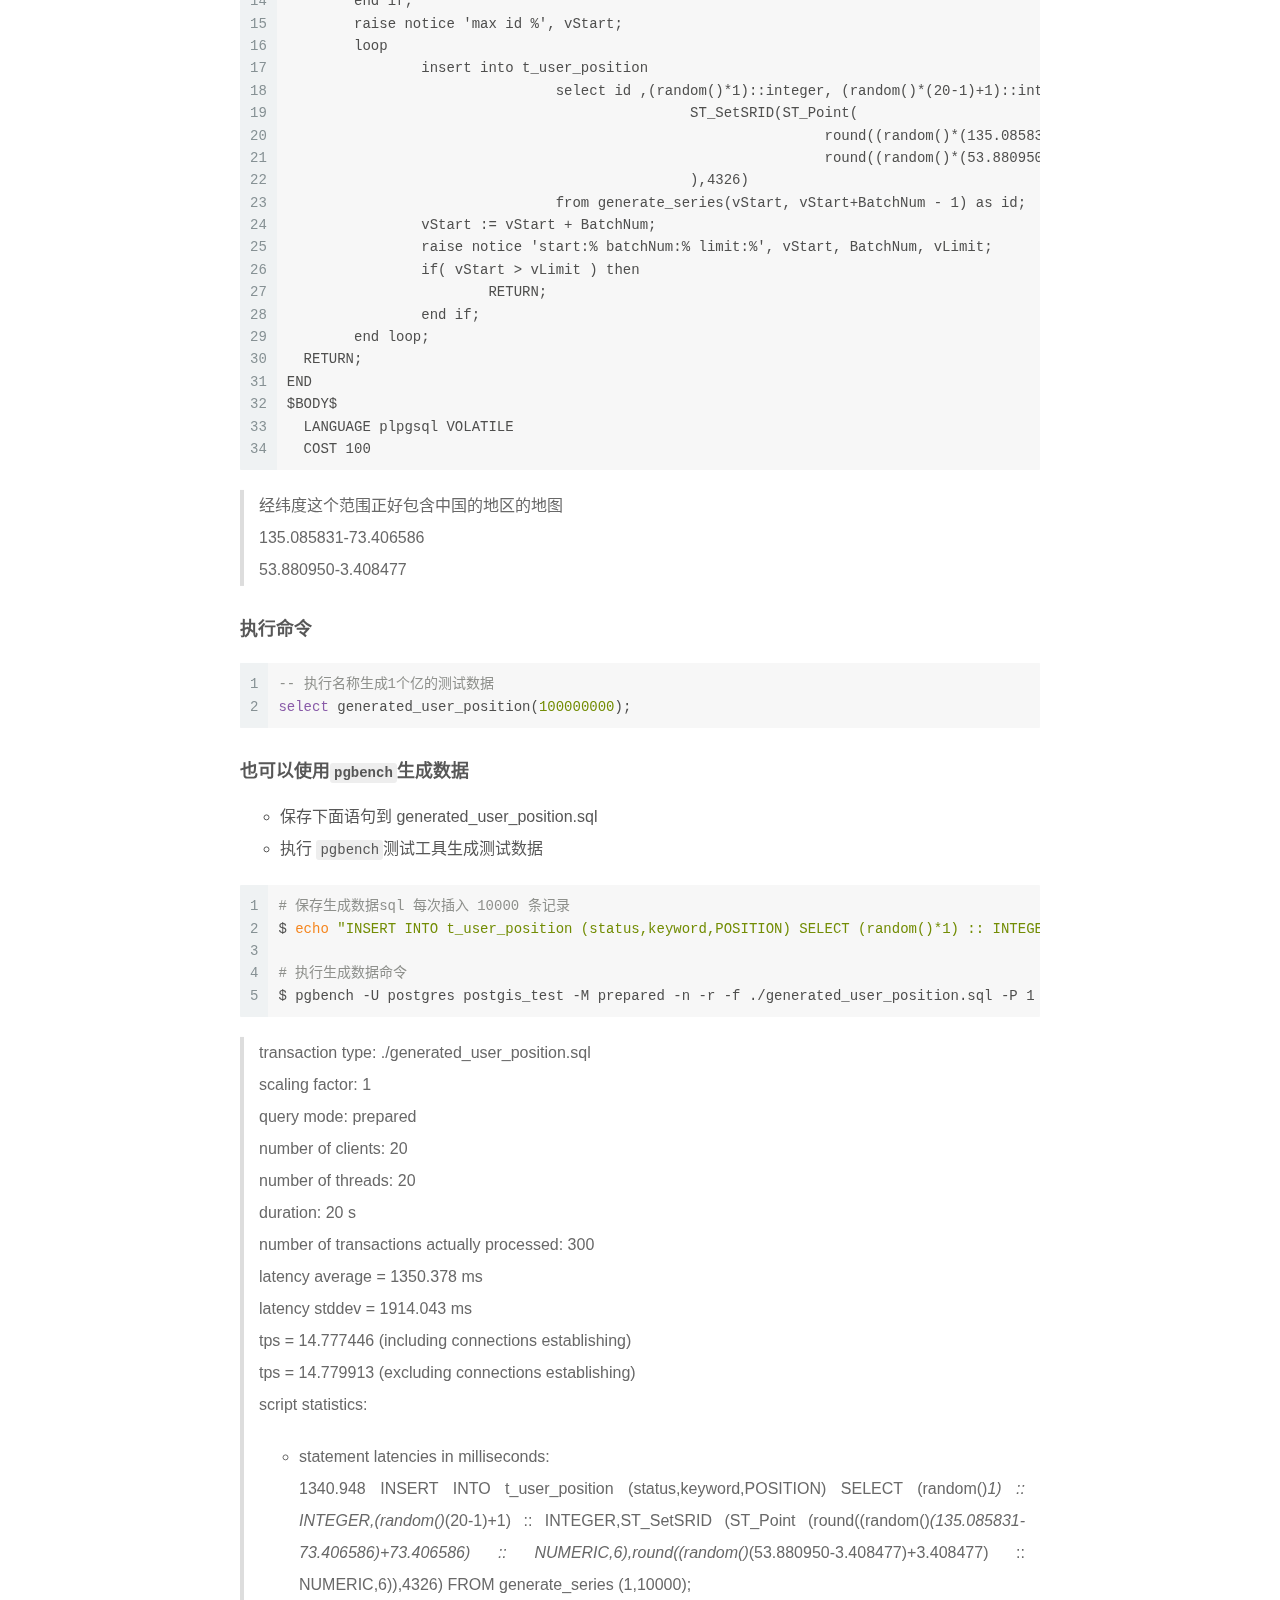
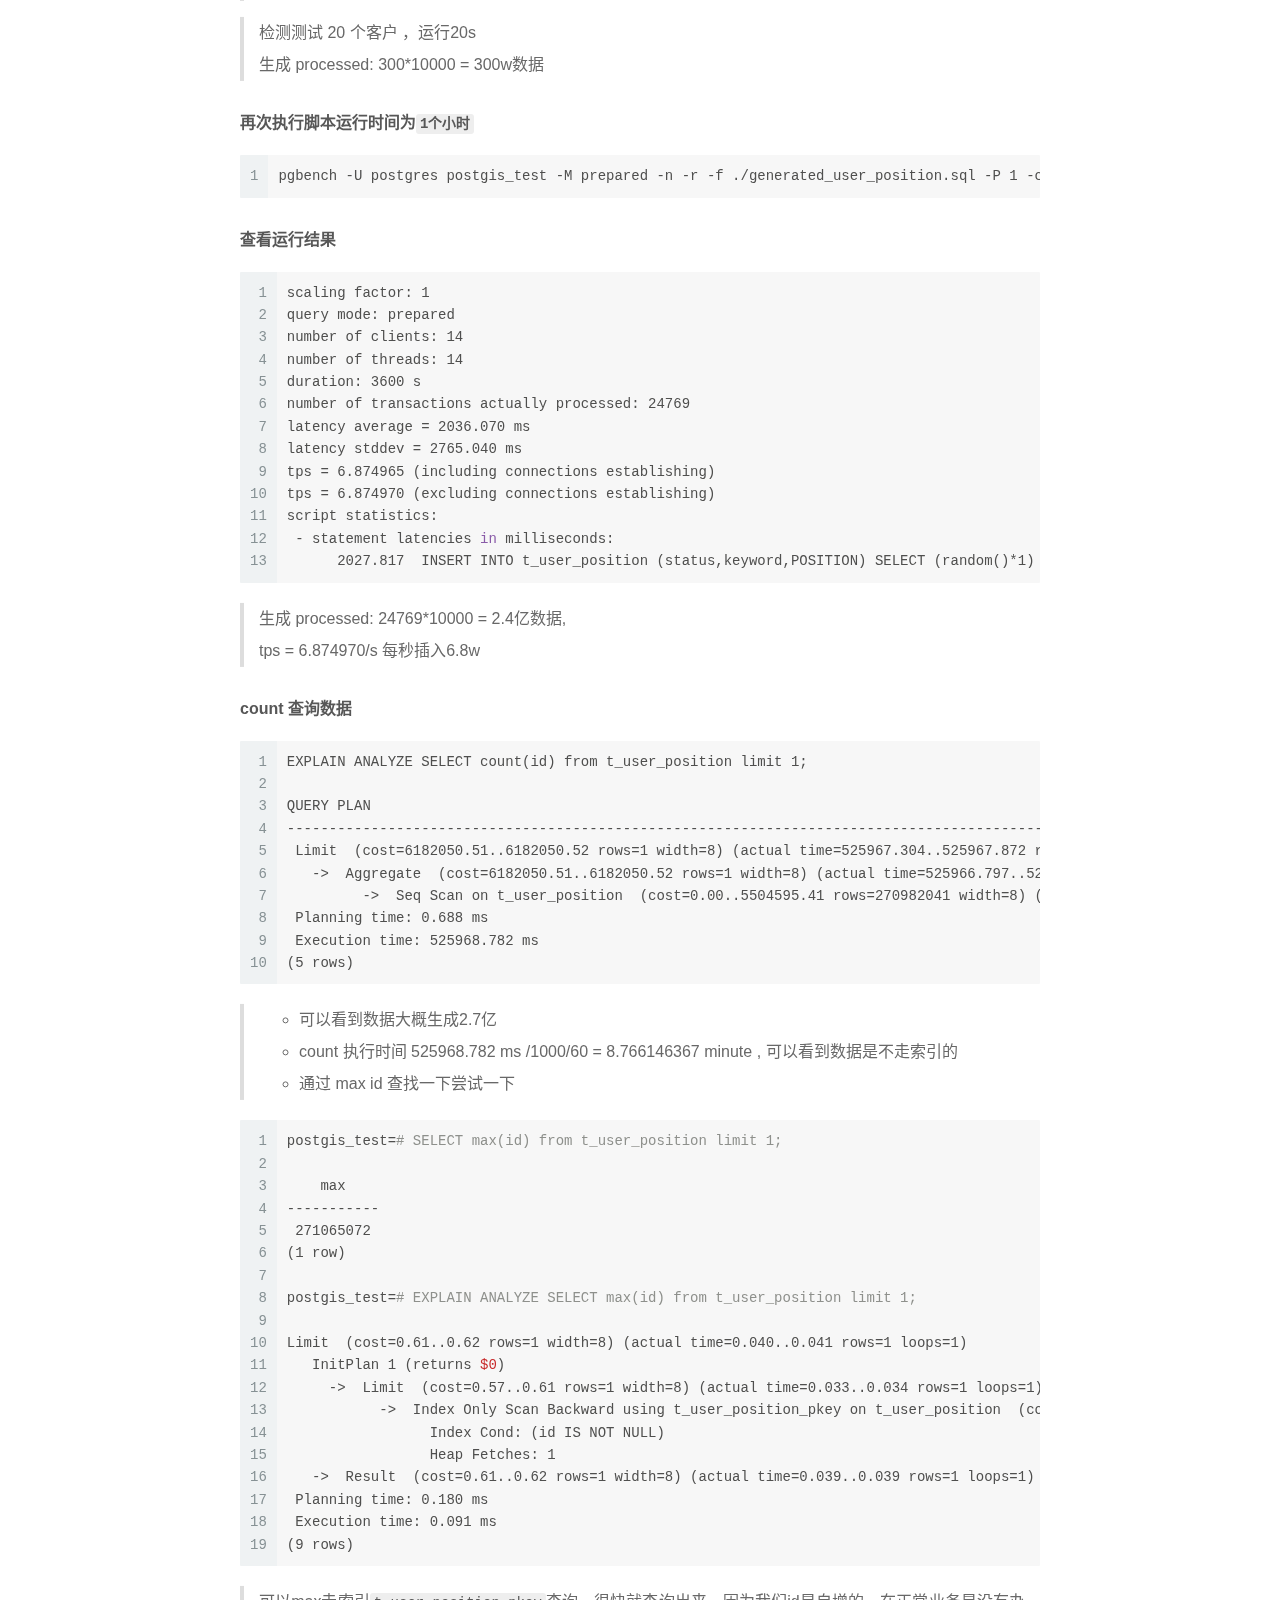
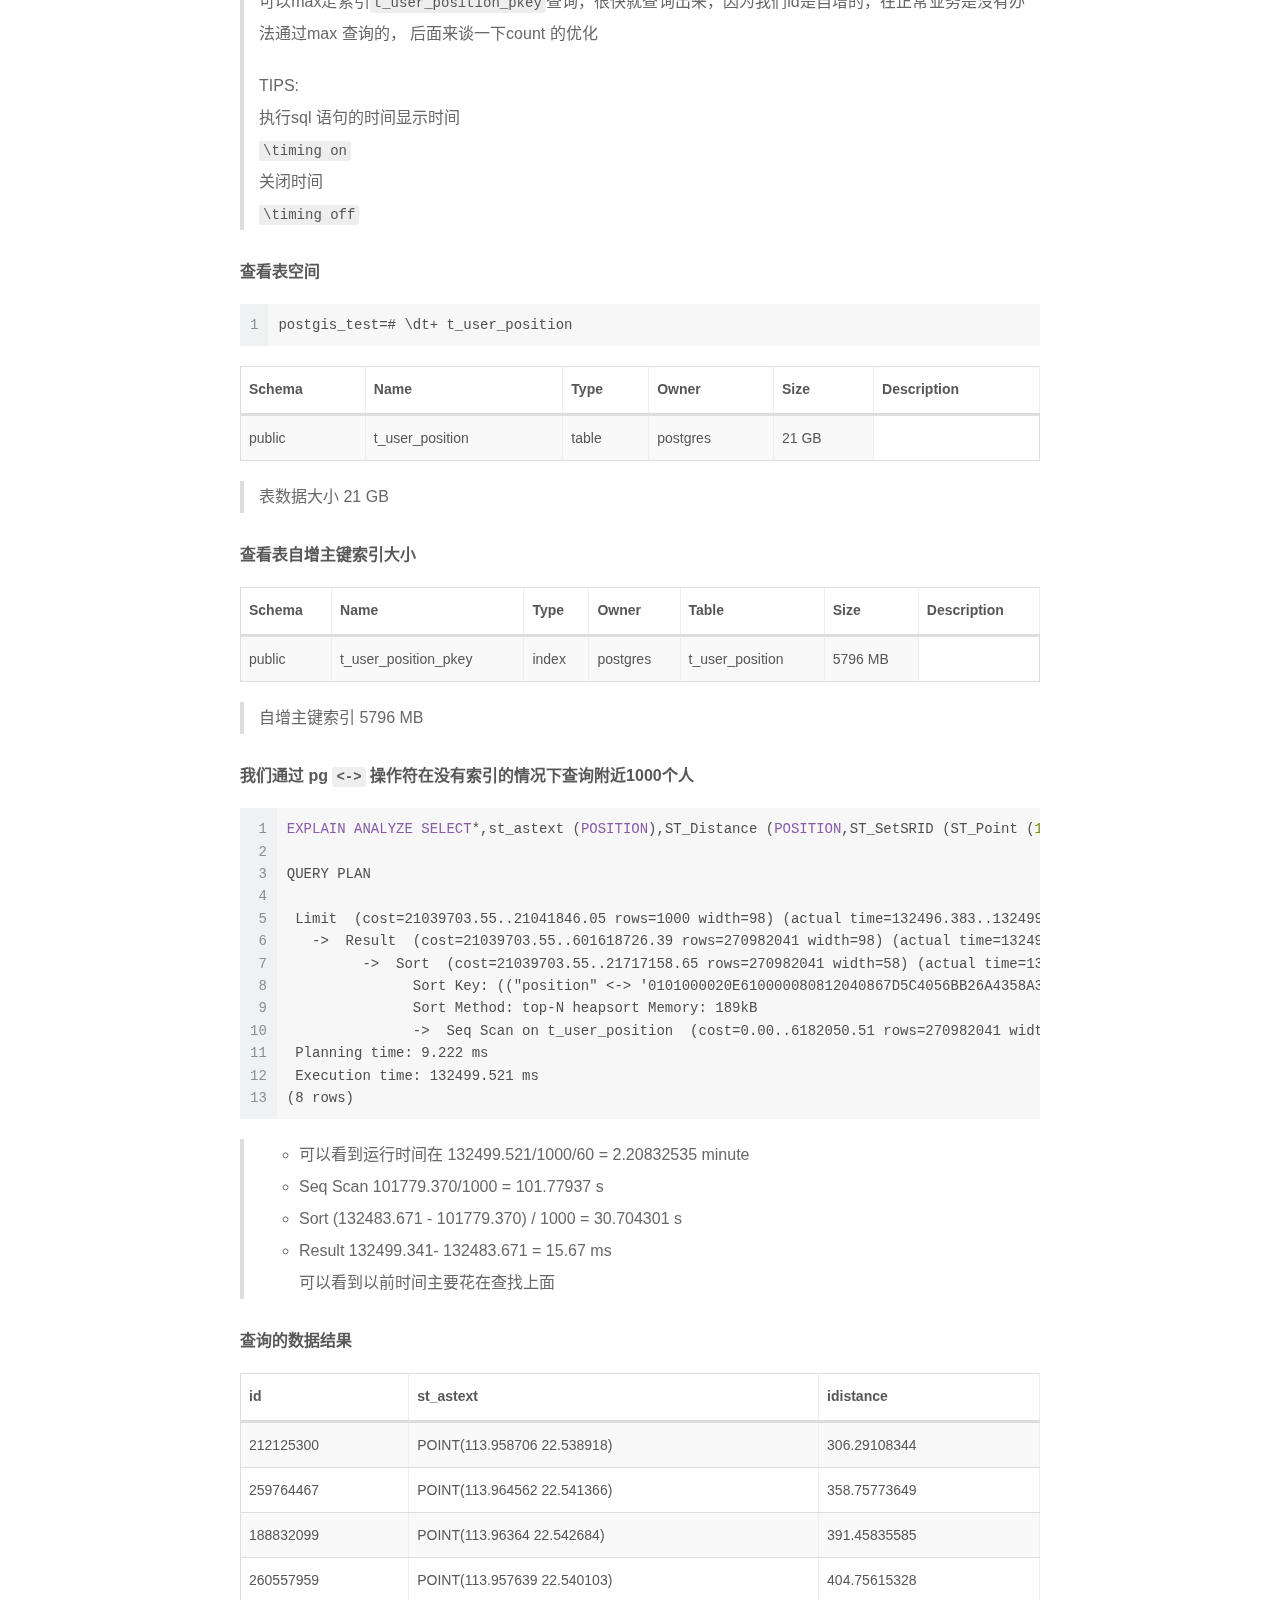
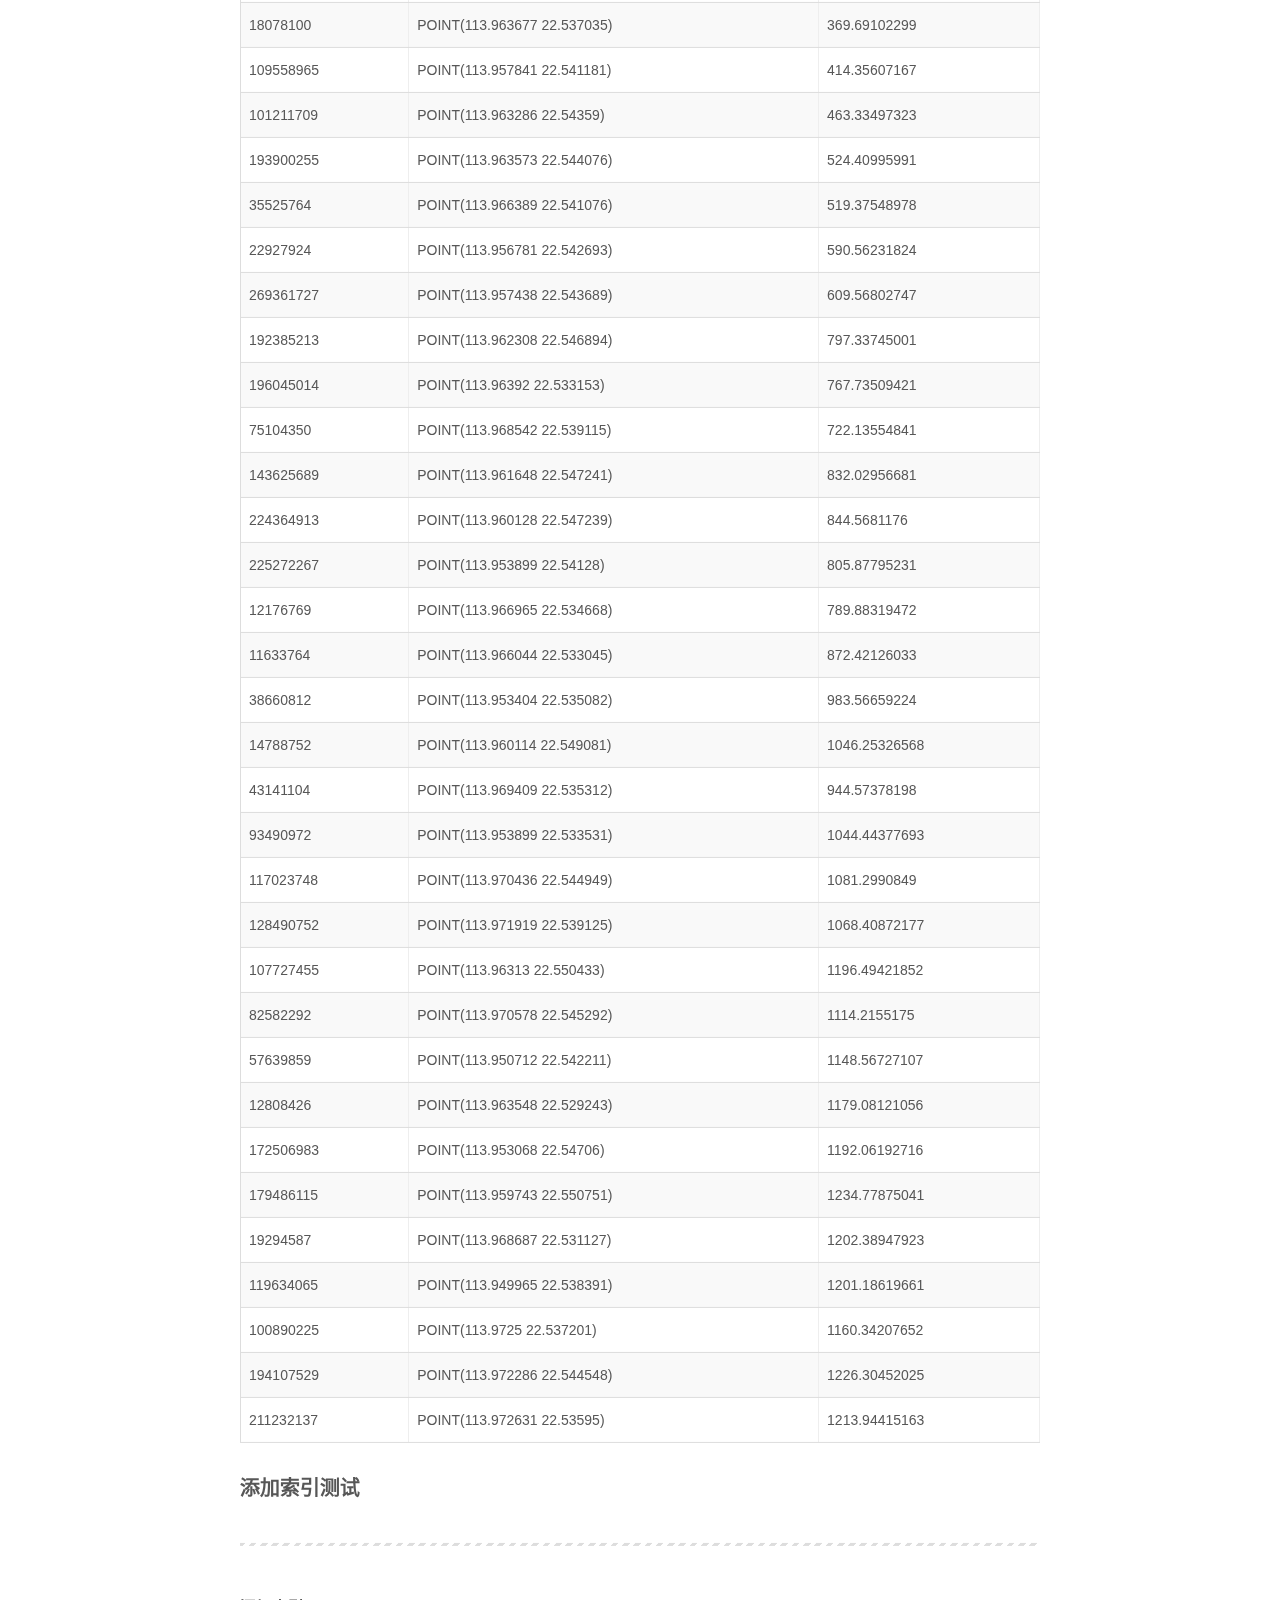
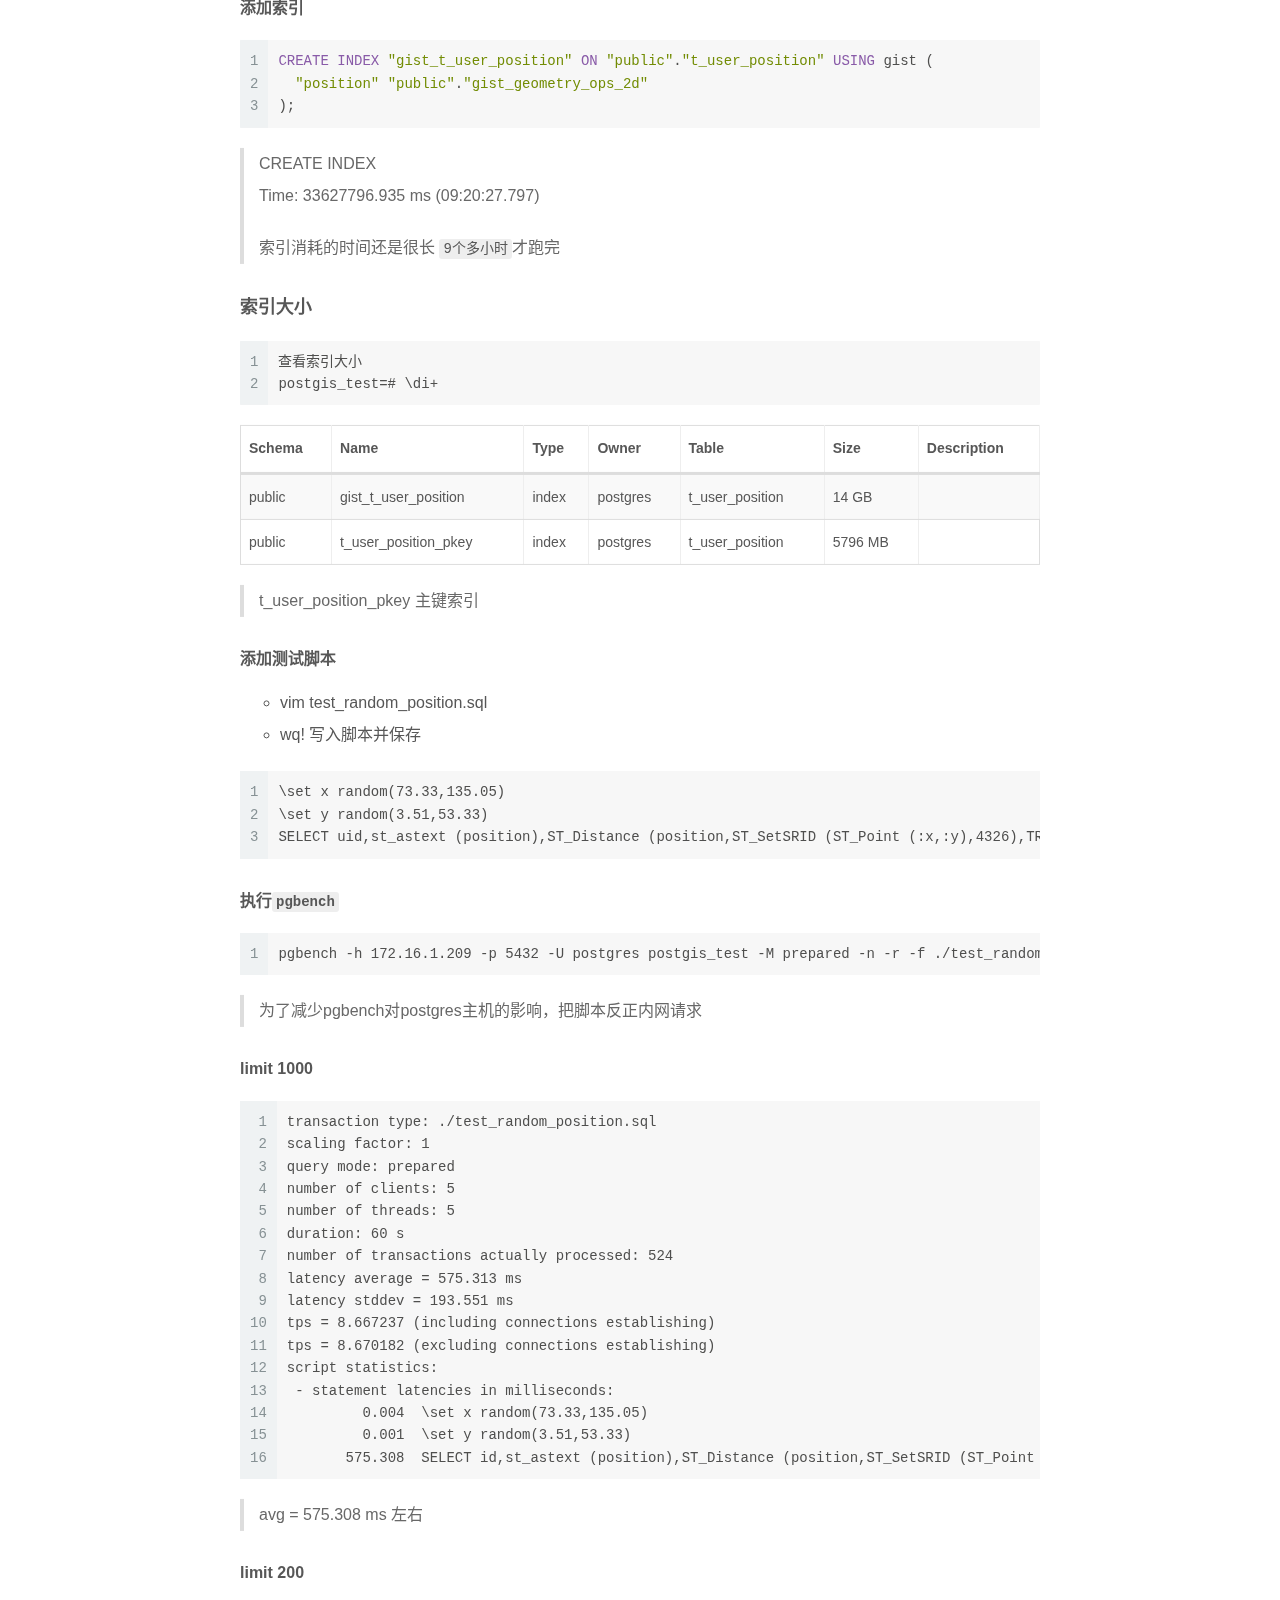
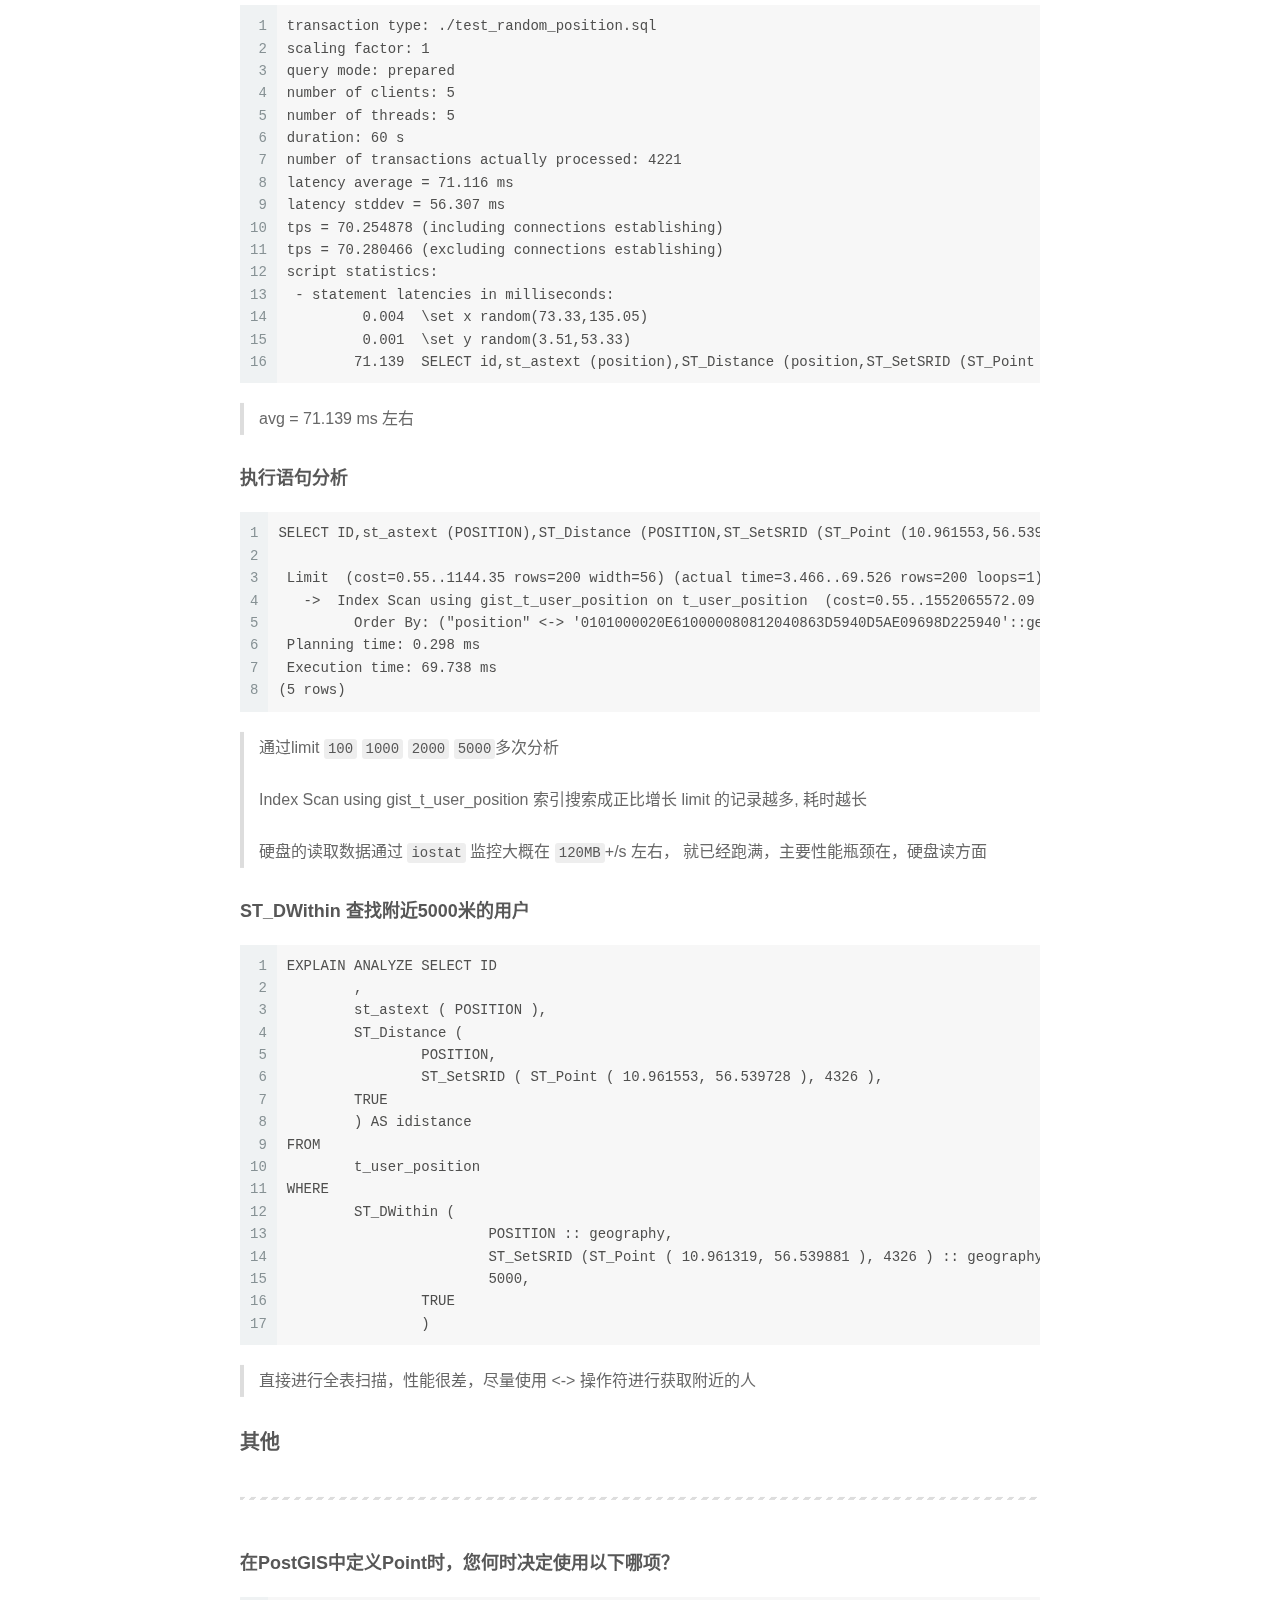
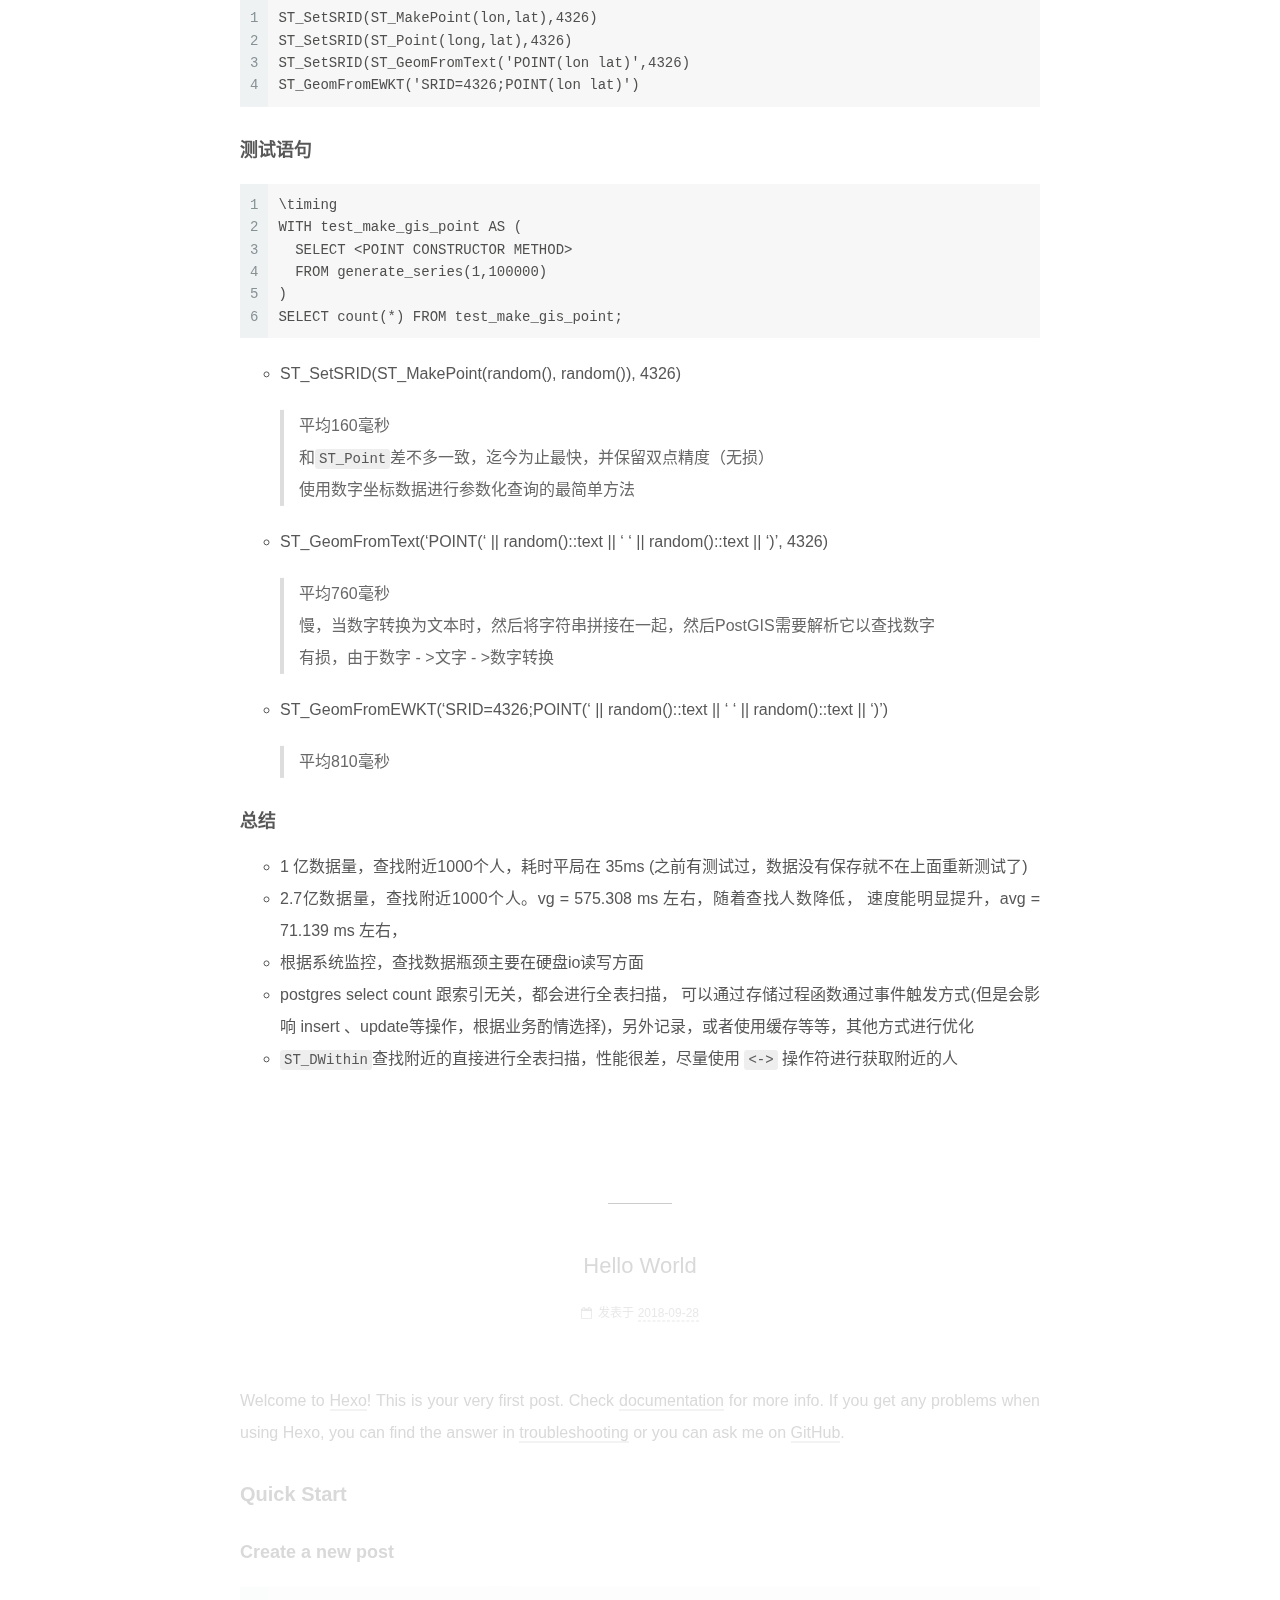
==== commit 45f2efa4: "Site updated: 2018-12-21 10:13:35" ====
--- a/index.html
+++ b/index.html
@@ -344,7 +344,7 @@
                 
                   <span class="post-meta-item-text">更新于</span>
                 
-                <time title="修改时间：2018-12-21 10:11:53" itemprop="dateModified" datetime="2018-12-21T10:11:53+08:00">2018-12-21</time>
+                <time title="修改时间：2018-12-21 10:13:27" itemprop="dateModified" datetime="2018-12-21T10:13:27+08:00">2018-12-21</time>
               
             
           </span>
@@ -393,7 +393,7 @@
 </blockquote>
 <h3 id="导入当前用户自动执行脚本"><a href="#导入当前用户自动执行脚本" class="headerlink" title="导入当前用户自动执行脚本"></a>导入当前用户自动执行脚本</h3><figure class="highlight bash"><table><tr><td class="gutter"><pre><span class="line">1</span><br><span class="line">2</span><br><span class="line">3</span><br><span class="line">4</span><br><span class="line">5</span><br><span class="line">6</span><br></pre></td><td class="code"><pre><span class="line"><span class="comment"># 添加脚本到当前用户ssh个人配置信息</span></span><br><span class="line"><span class="comment"># zsh shell</span></span><br><span class="line">$ <span class="built_in">echo</span> <span class="string">'source ~/.zshrc-item2-ssh-tab-autocolor'</span> &gt;&gt; ~/.zshrc</span><br><span class="line"></span><br><span class="line"><span class="comment"># 重新加载一下文件</span></span><br><span class="line">$ <span class="built_in">source</span> ~/.zshrc</span><br></pre></td></tr></table></figure>
 <h3 id="运行ssh-效果"><a href="#运行ssh-效果" class="headerlink" title="运行ssh 效果"></a>运行ssh 效果</h3><figure class="highlight plain"><table><tr><td class="gutter"><pre><span class="line">1</span><br></pre></td><td class="code"><pre><span class="line">ssh -p 20220 crain@172.16.4.252 prod</span><br></pre></td></tr></table></figure>
-<p><img src="/data/wwwroot/blog/source/images/image-20181220180504708.png" alt="显示效果"></p>
+<p><img src="../images/image-20181220180504708.png" alt="显示效果"></p>
 <h2 id="参考脚本"><a href="#参考脚本" class="headerlink" title="参考脚本"></a>参考脚本</h2><p><a href="https://github.com/wadey/dotfiles/blob/master/zsh/iterm2.zsh" target="_blank" rel="noopener">https://github.com/wadey/dotfiles/blob/master/zsh/iterm2.zsh</a></p>
 <p><a href="https://gist.github.com/wadey/1140259" target="_blank" rel="noopener">https://gist.github.com/wadey/1140259</a></p>
 
--- a/css/main.css
+++ b/css/main.css
@@ -1838,7 +1838,7 @@
   width: 4px;
   height: 4px;
   border-radius: 50%;
-  background: #789a6a;
+  background: #914b2e;
 }
 .links-of-blogroll {
   font-size: 13px;
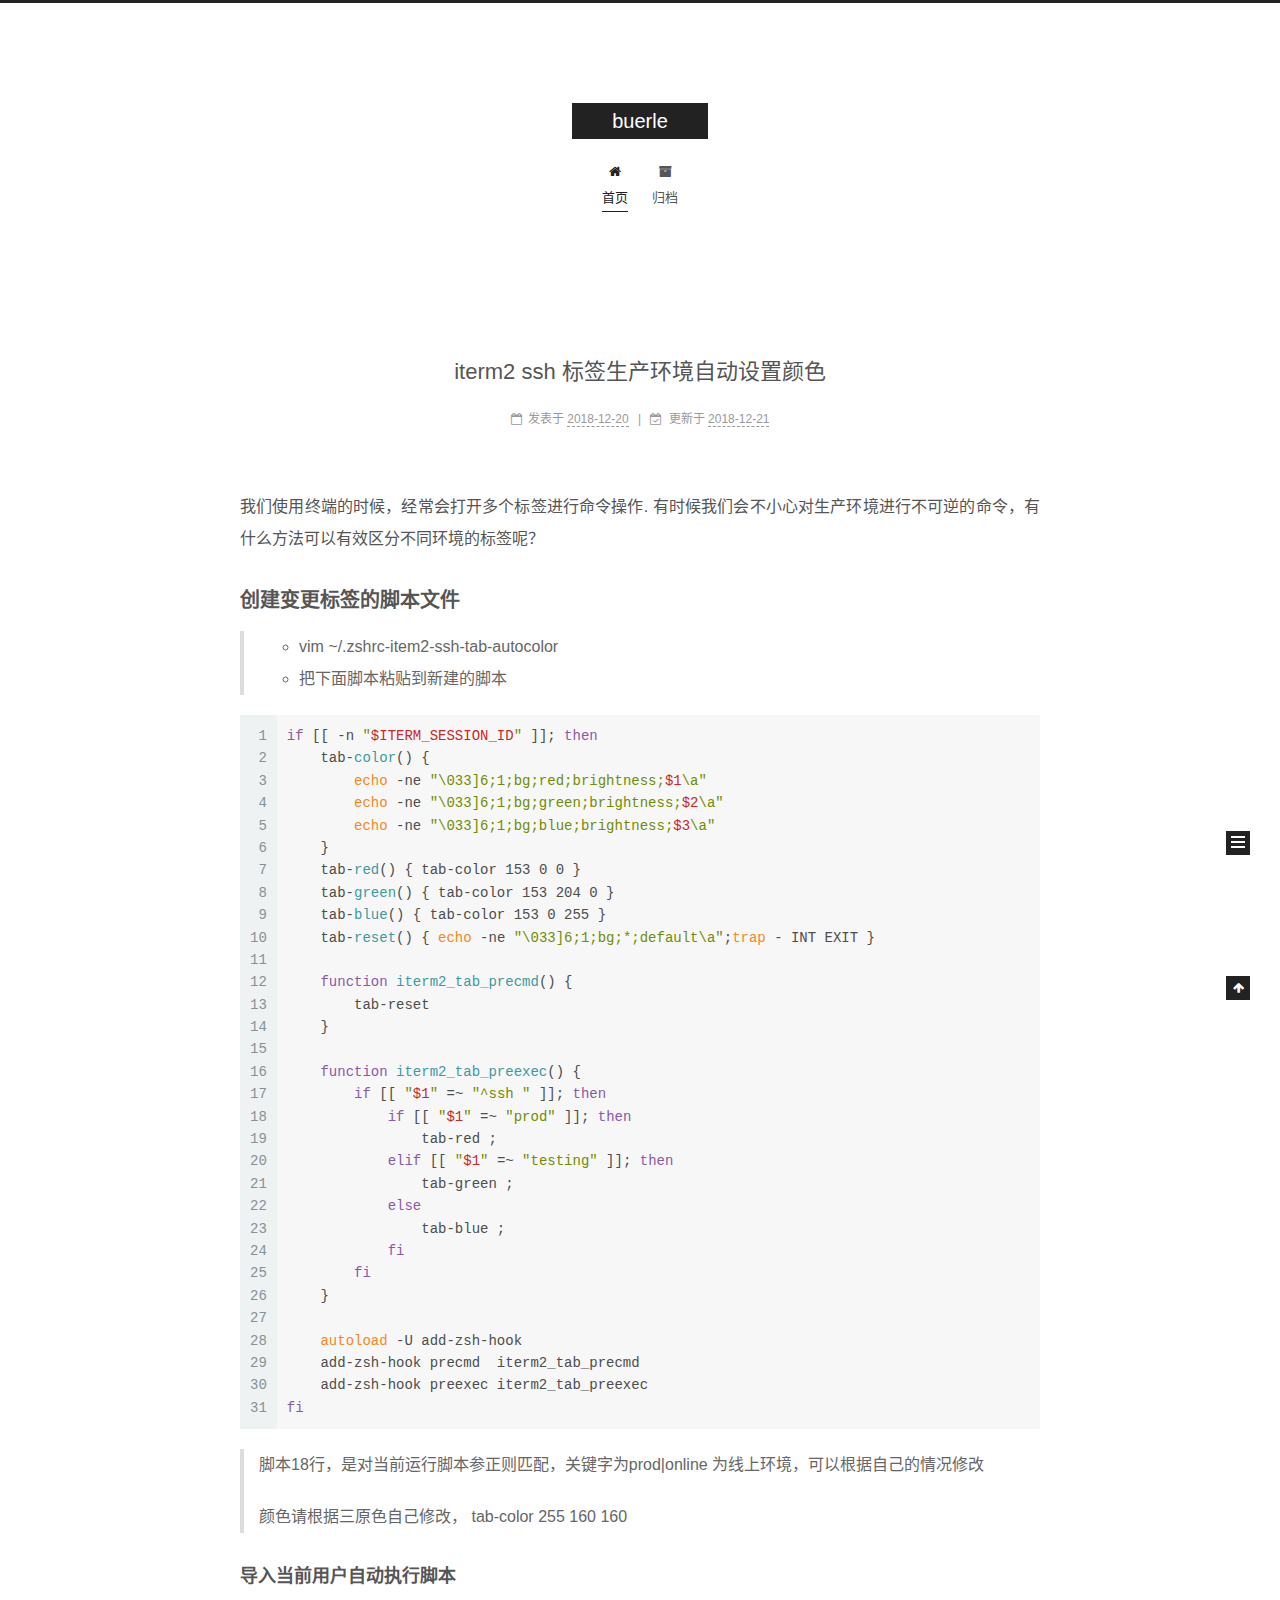
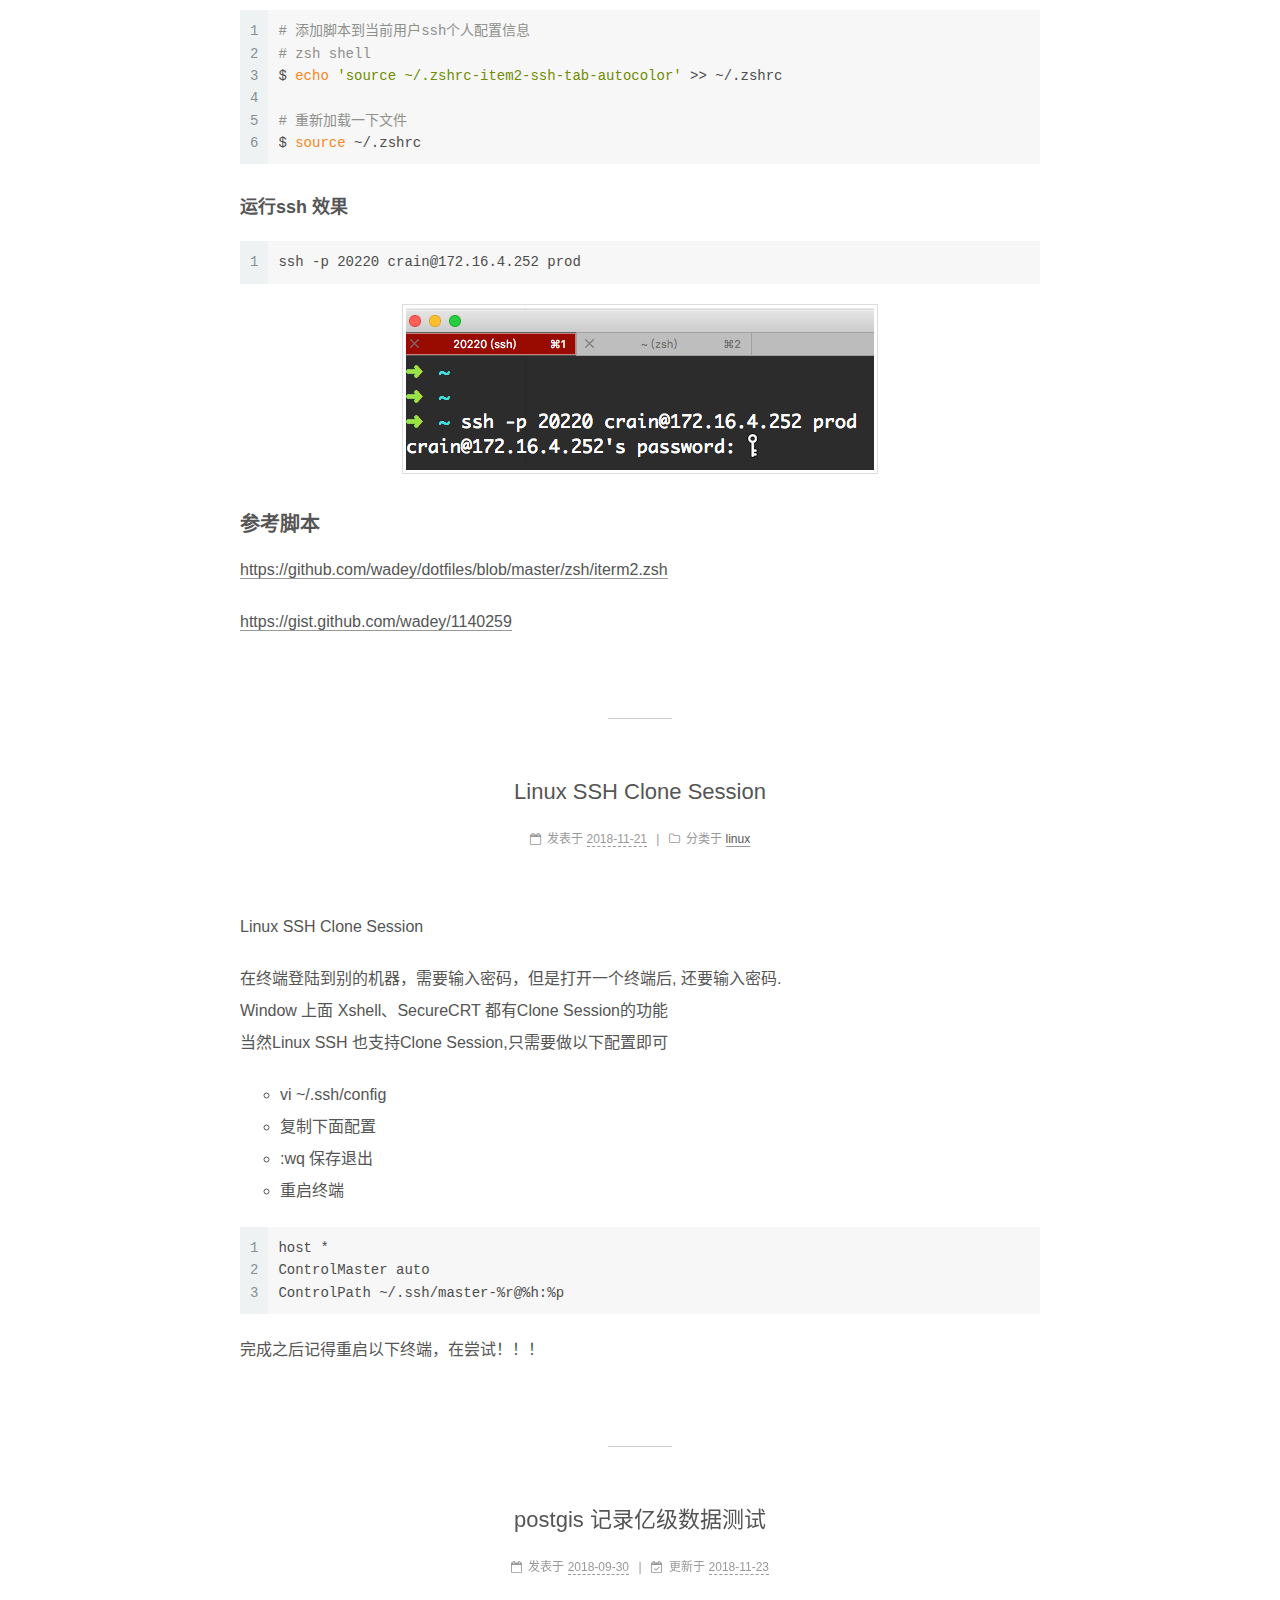
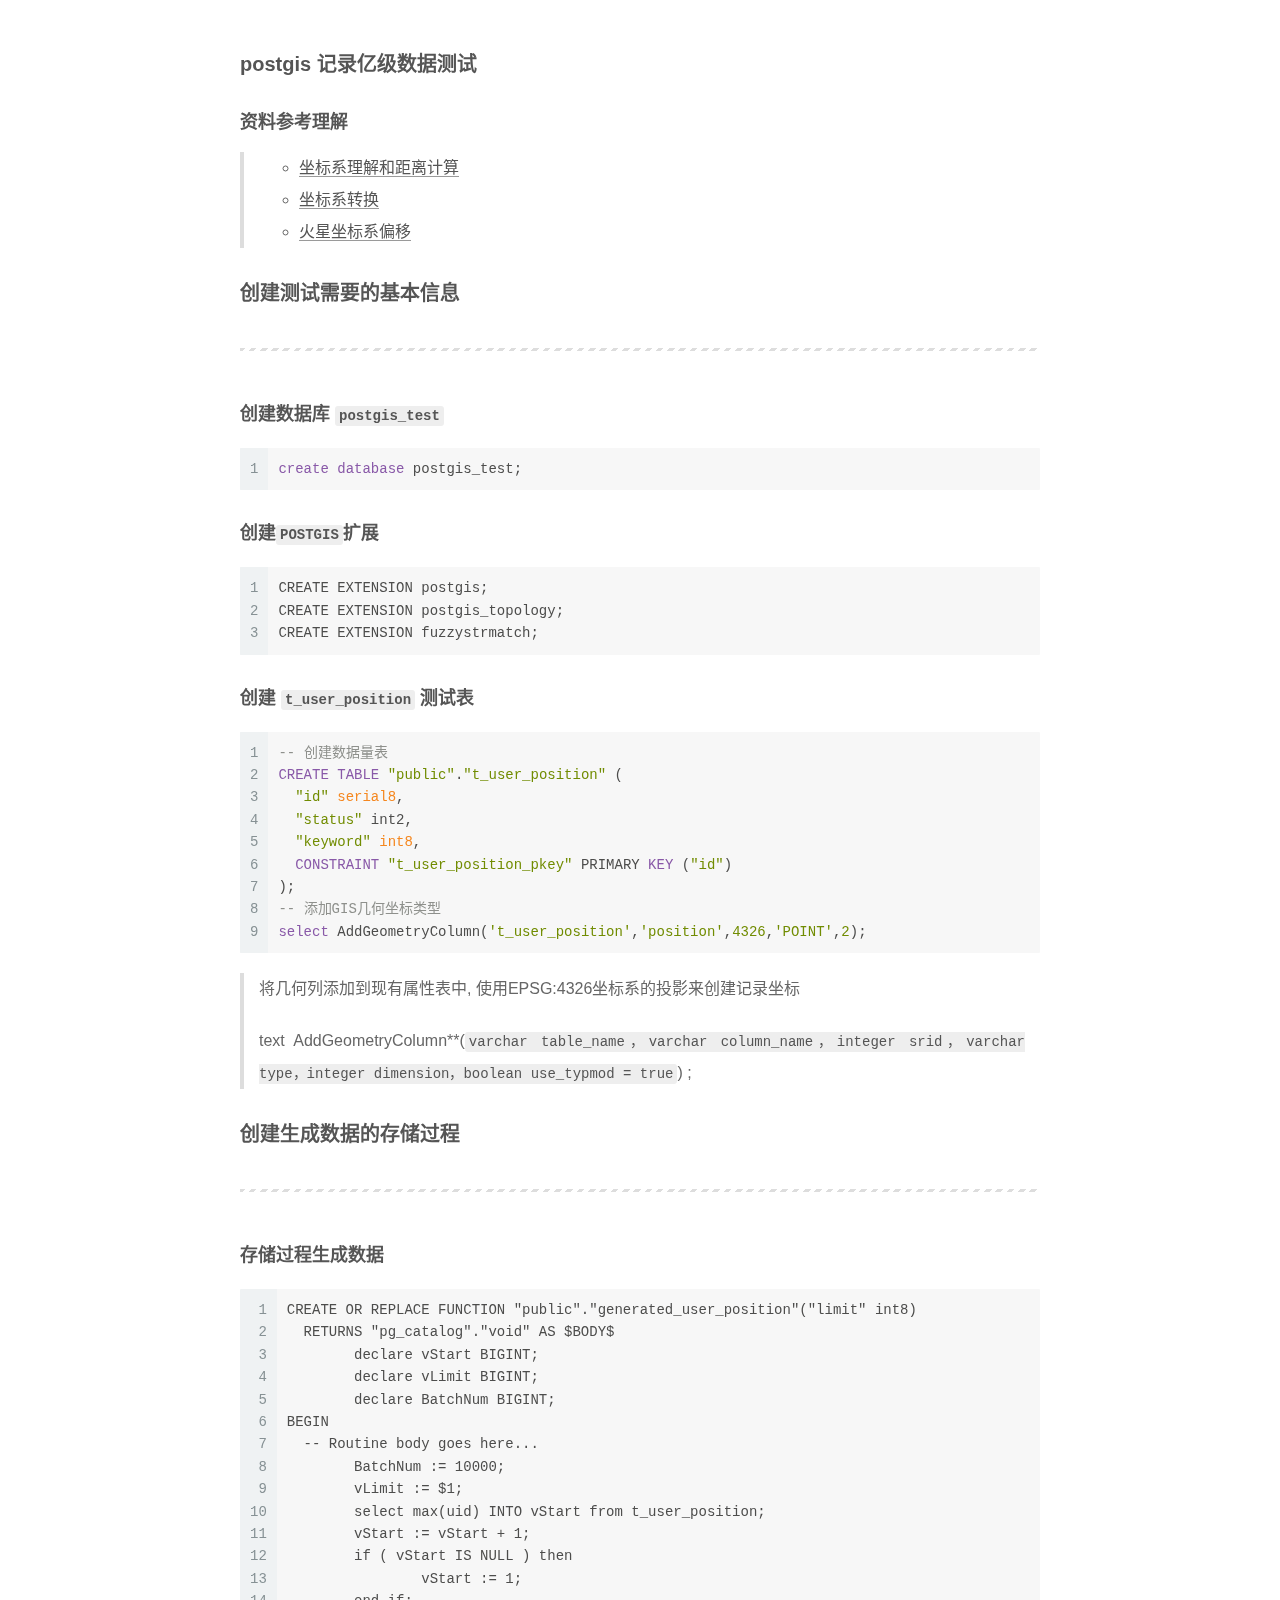
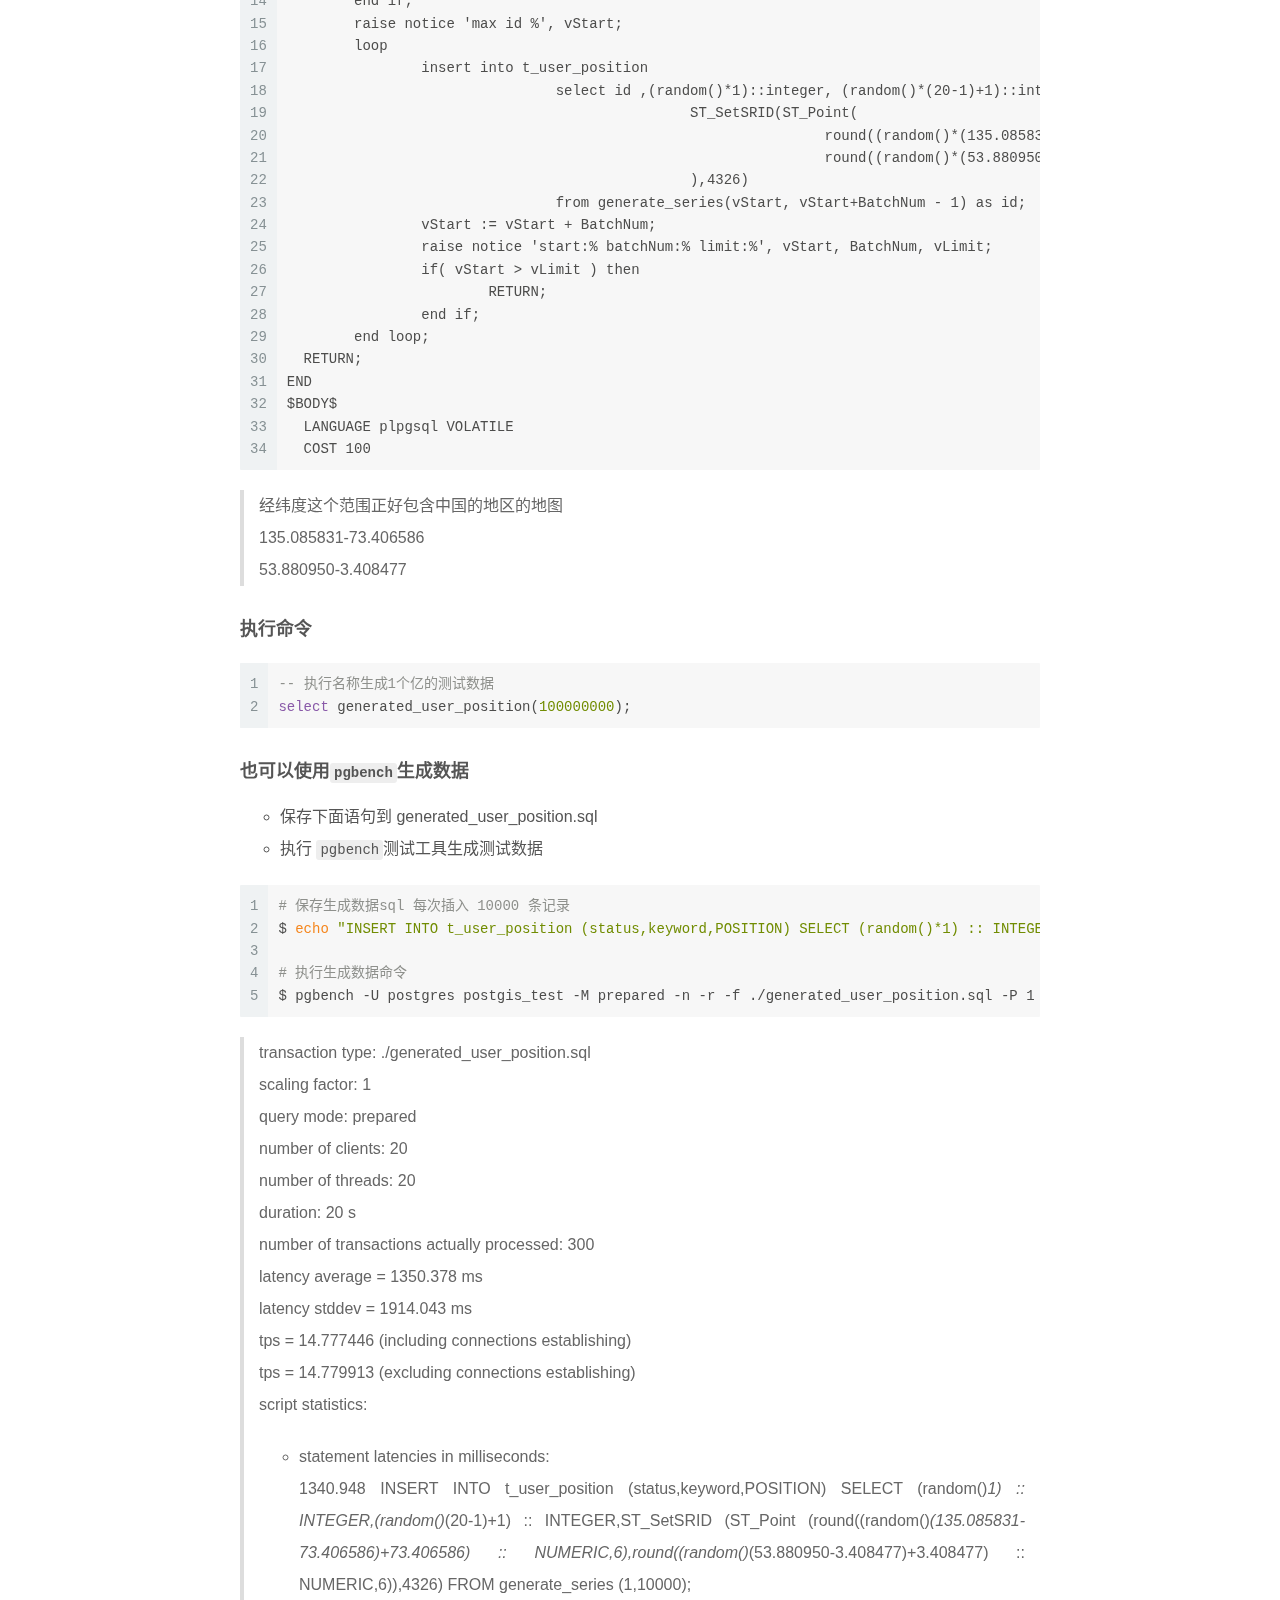
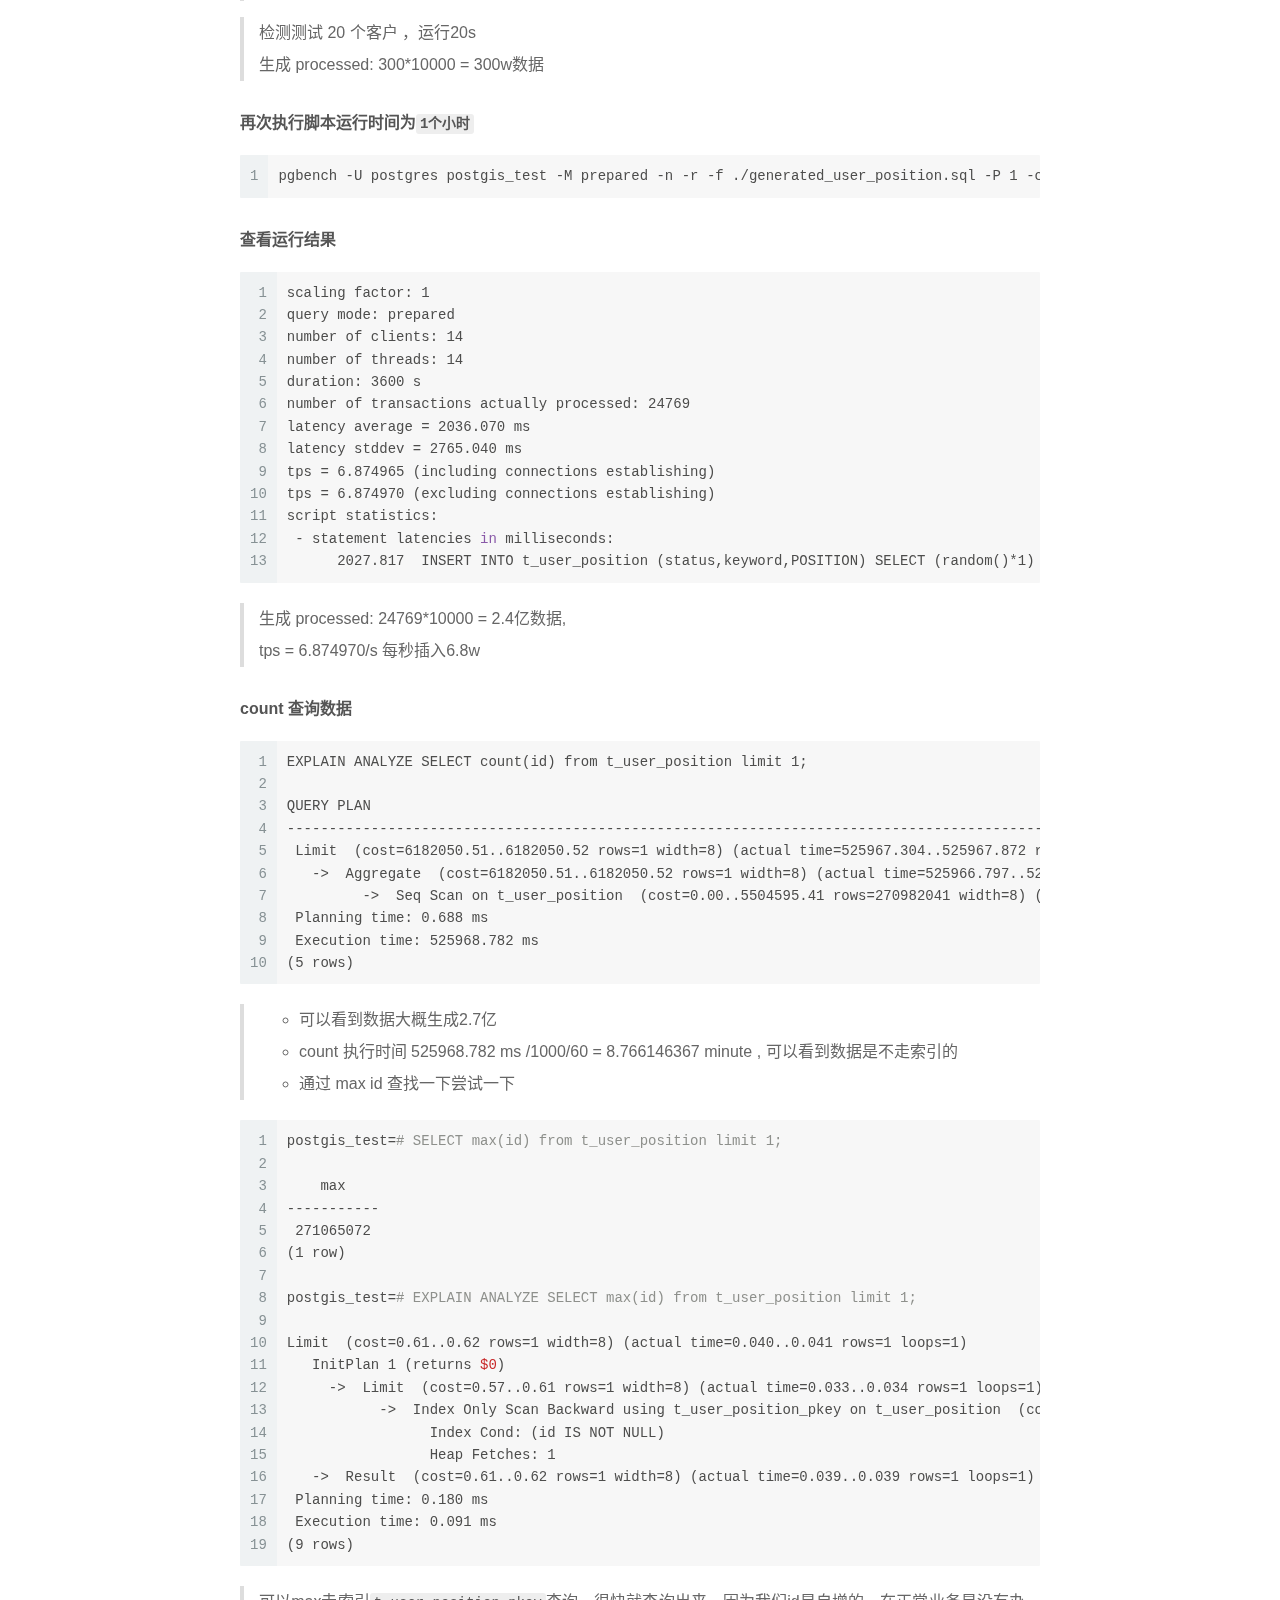
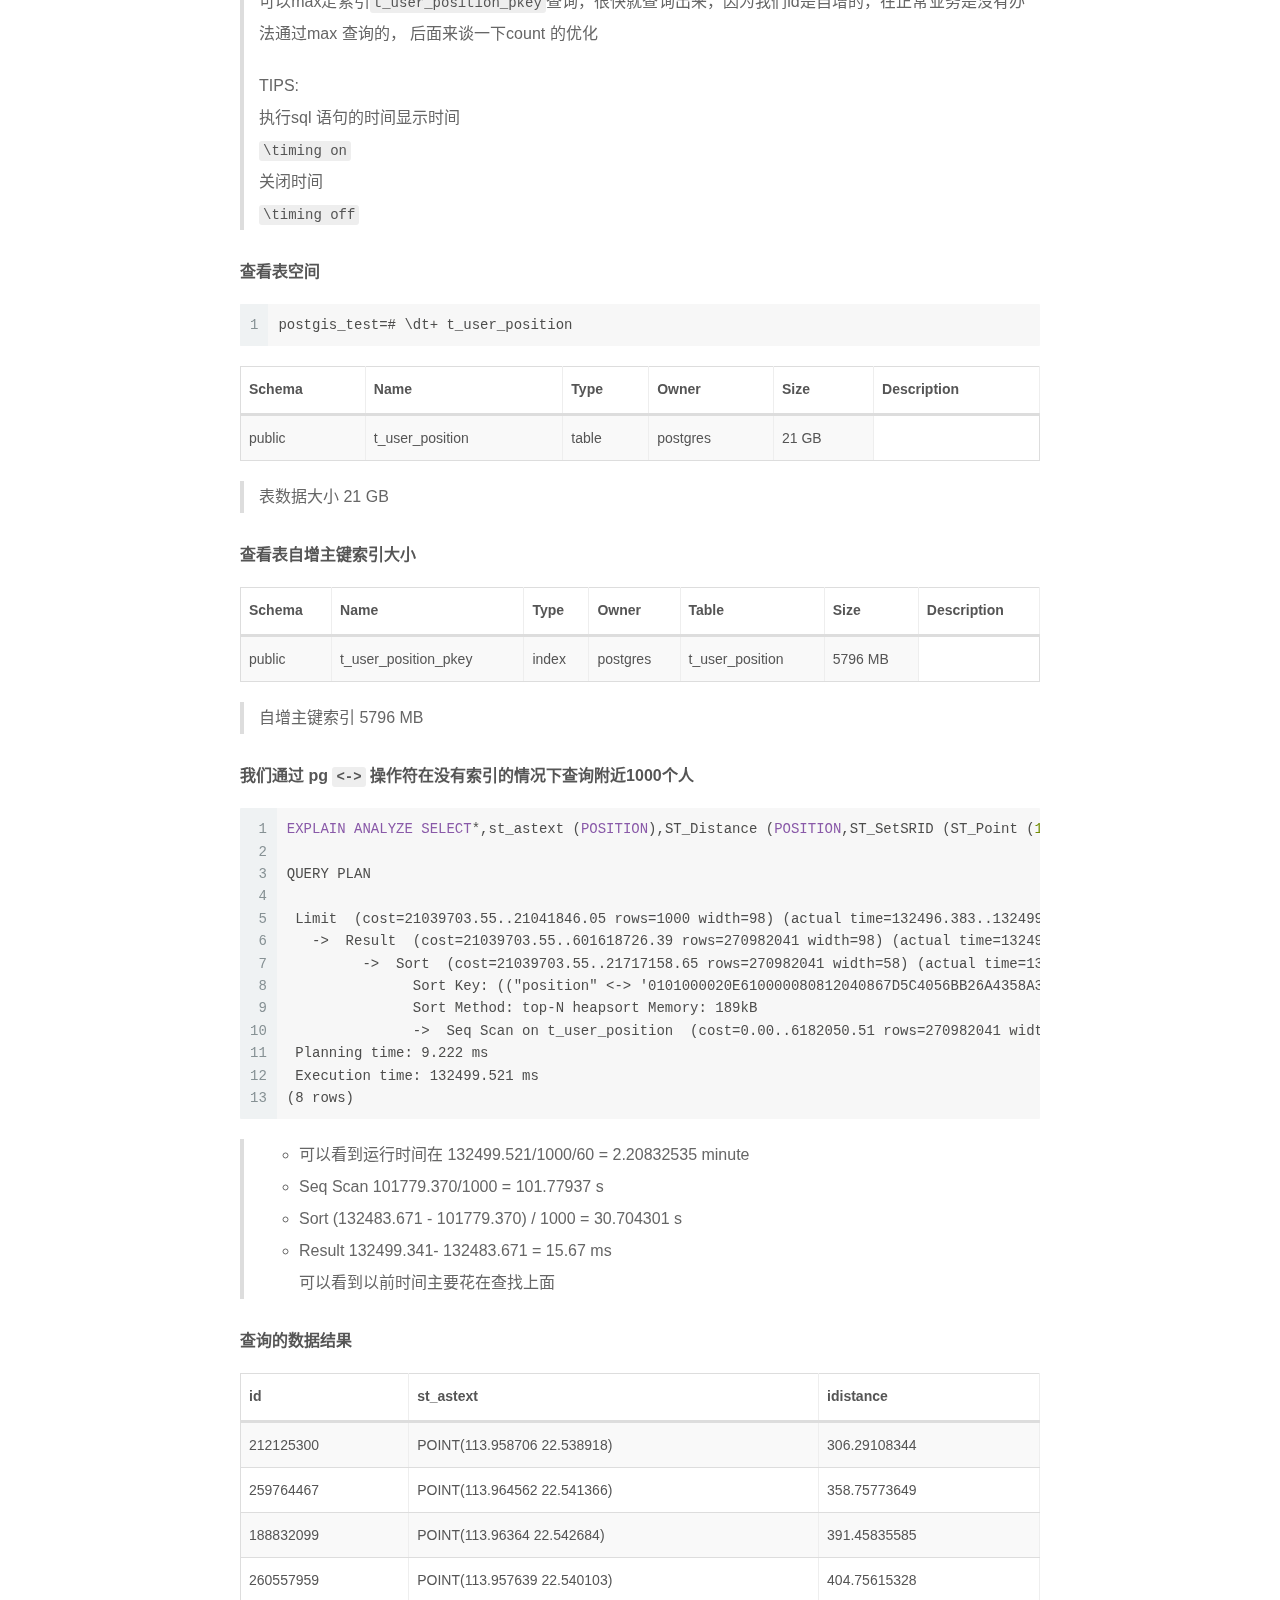
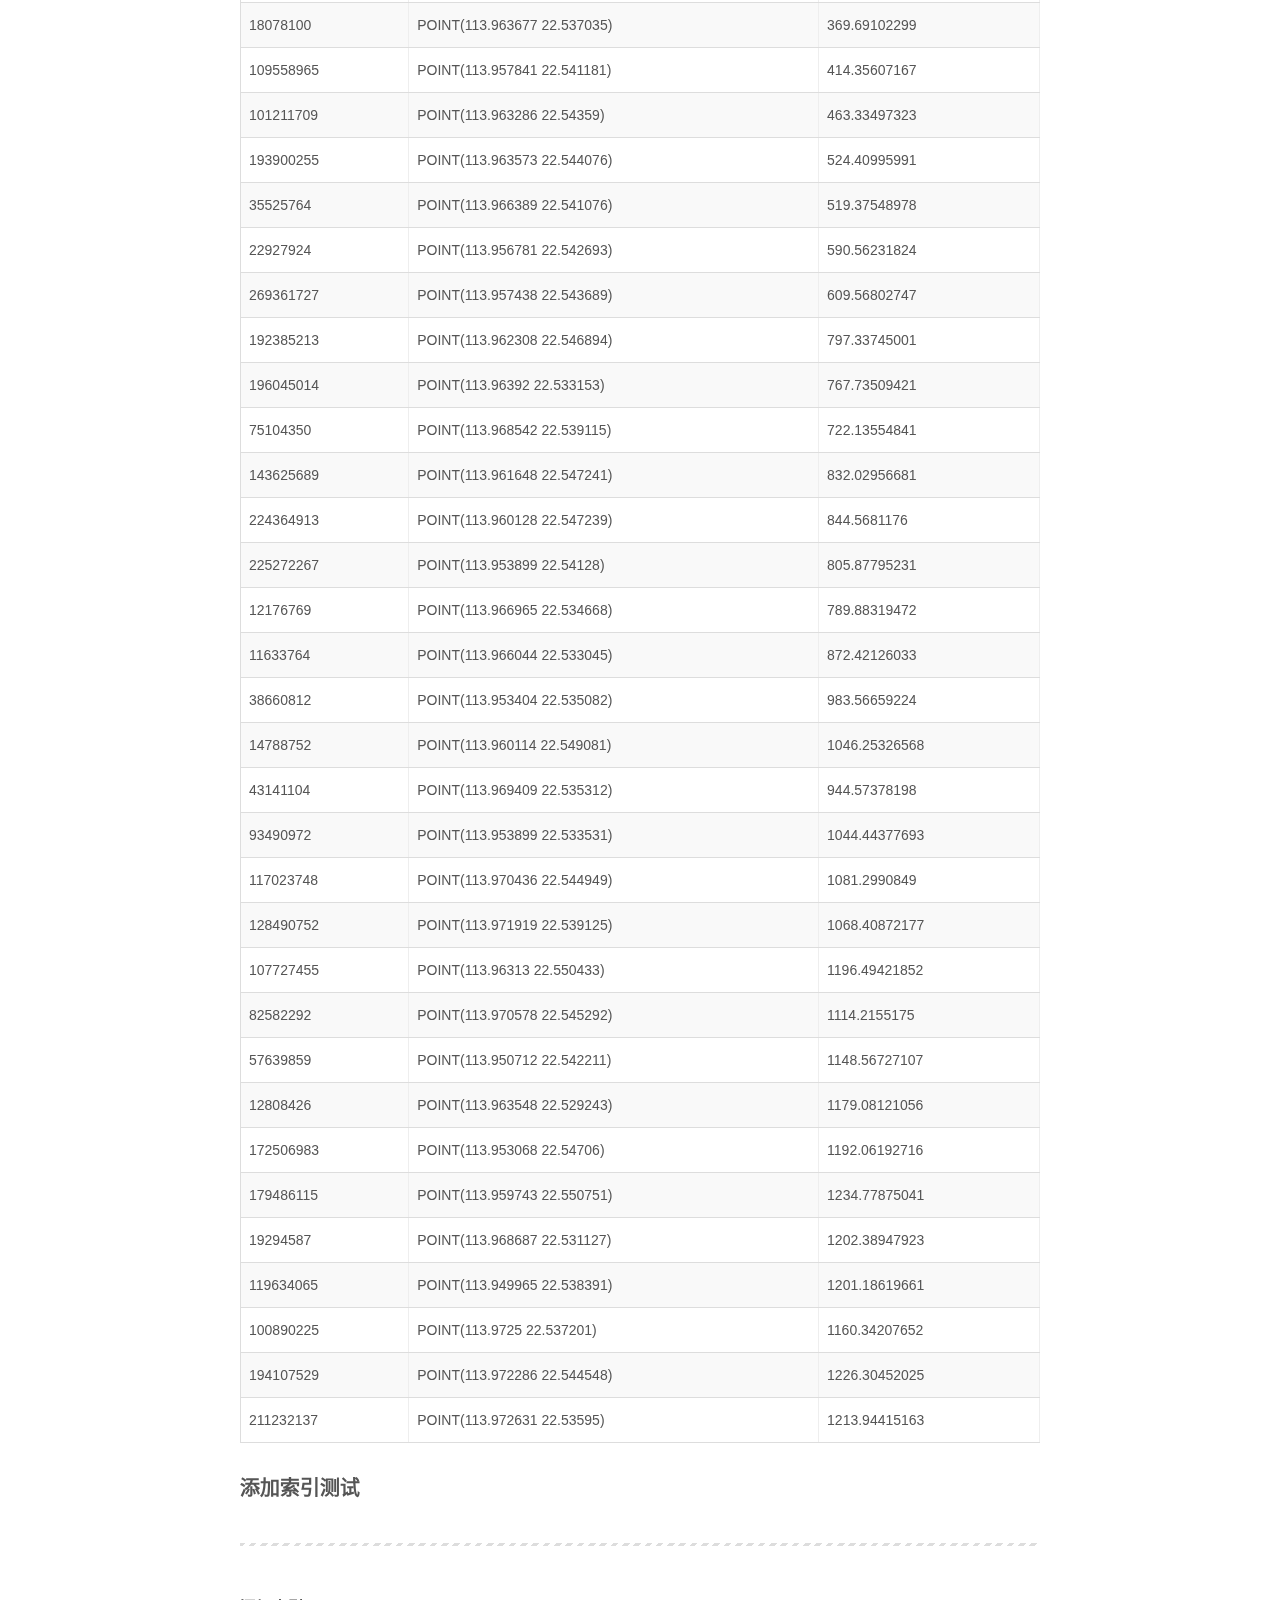
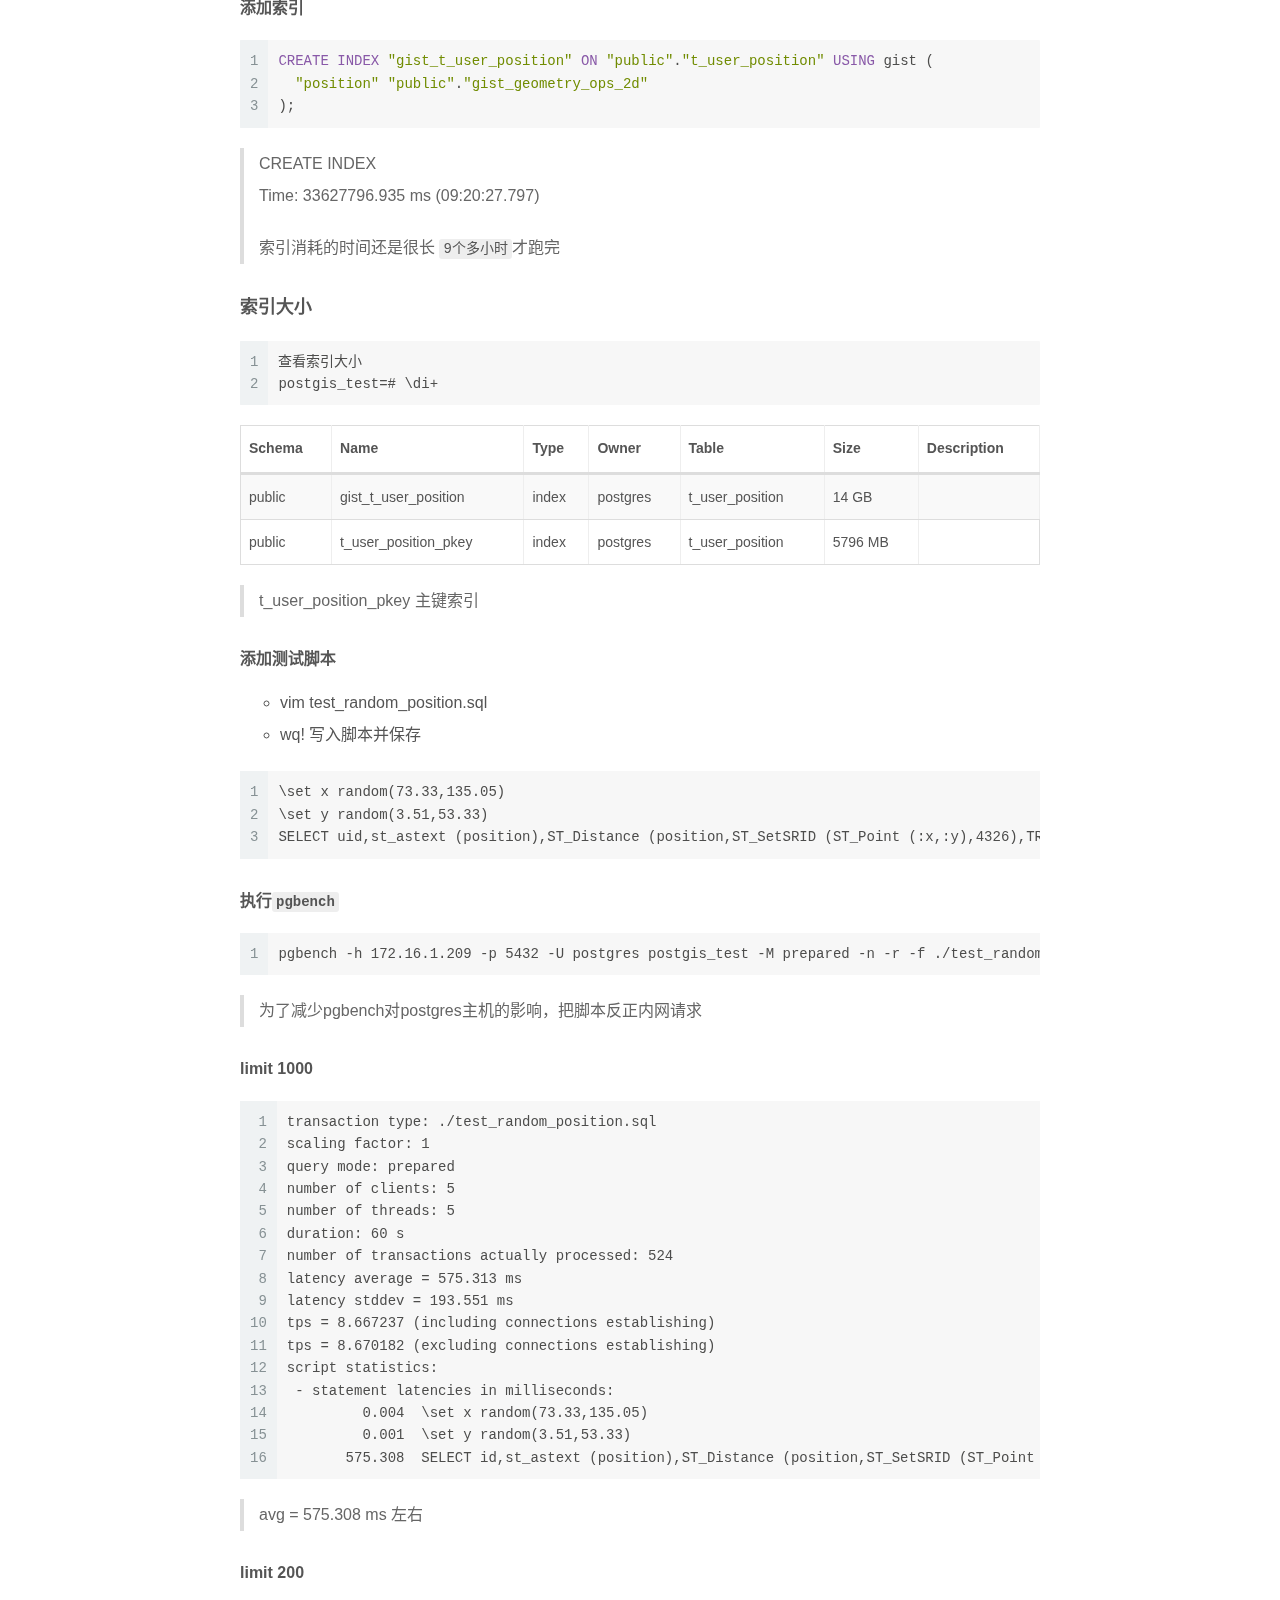
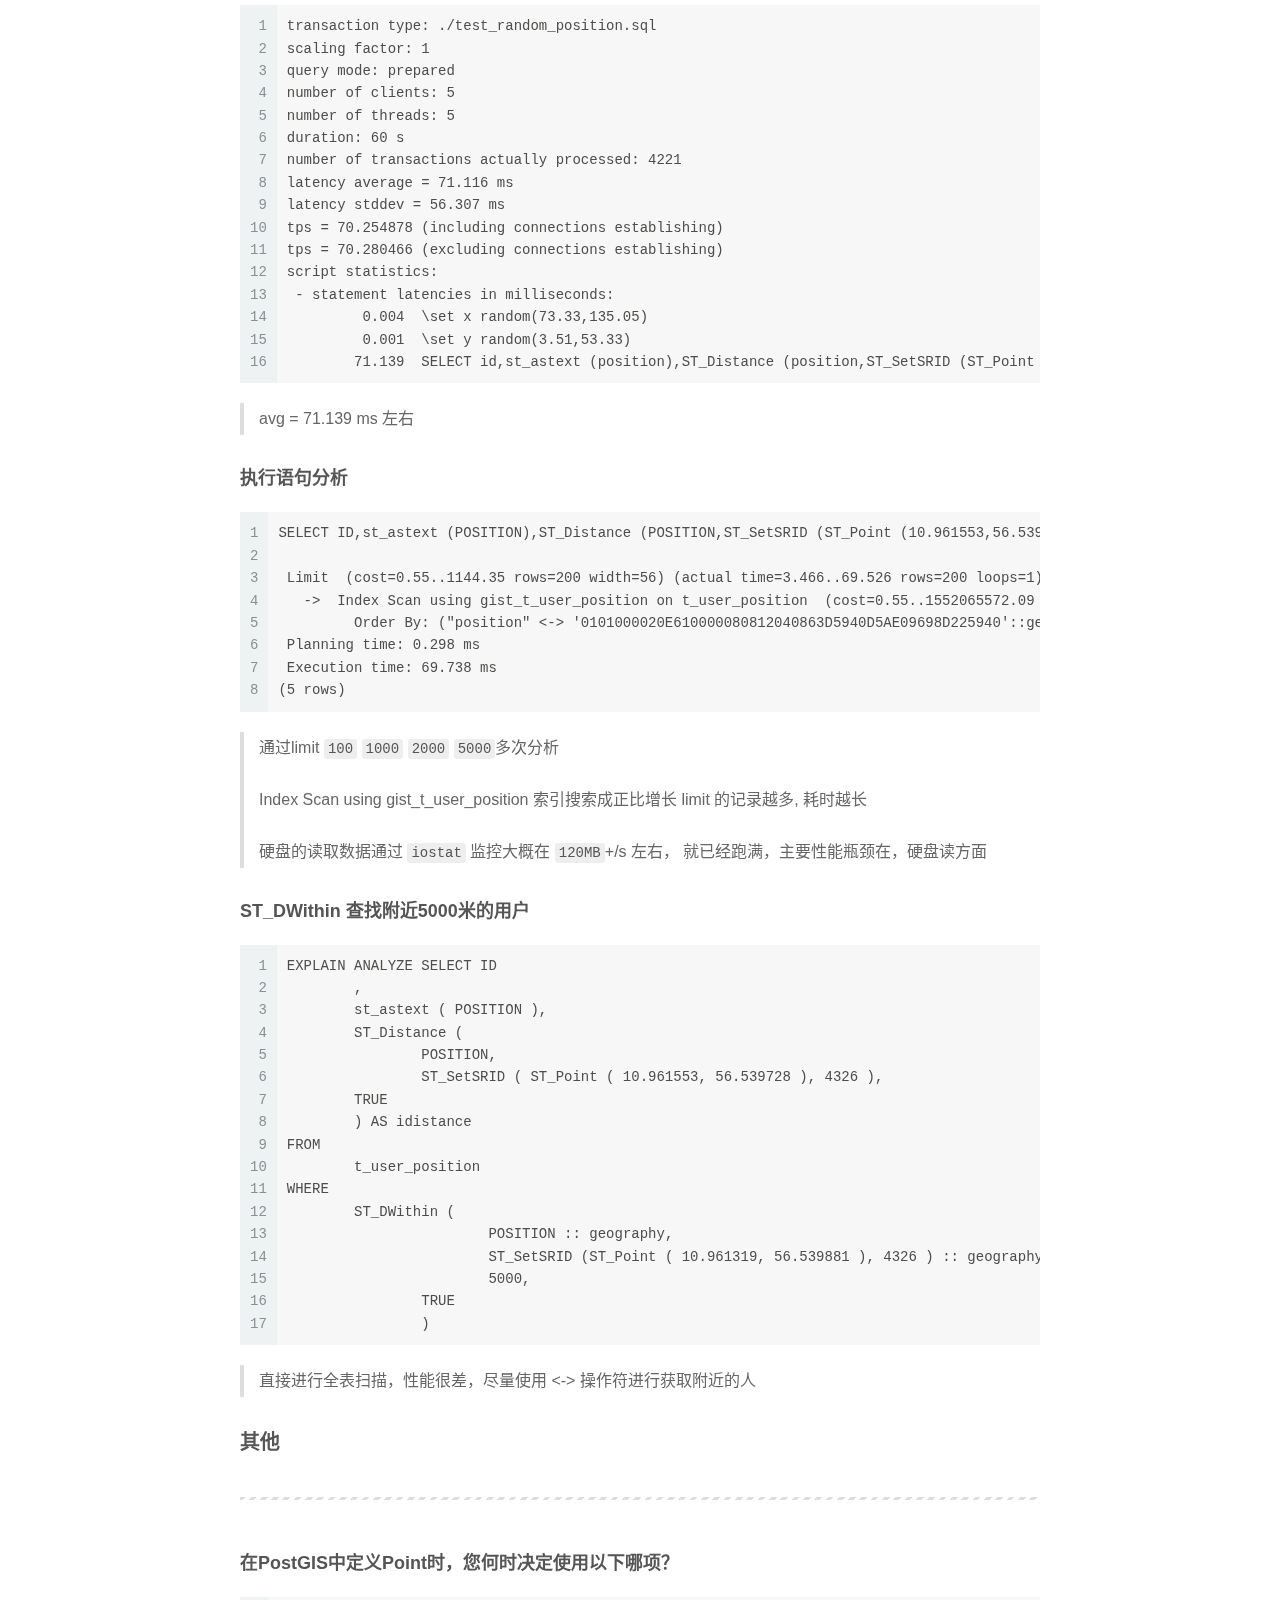
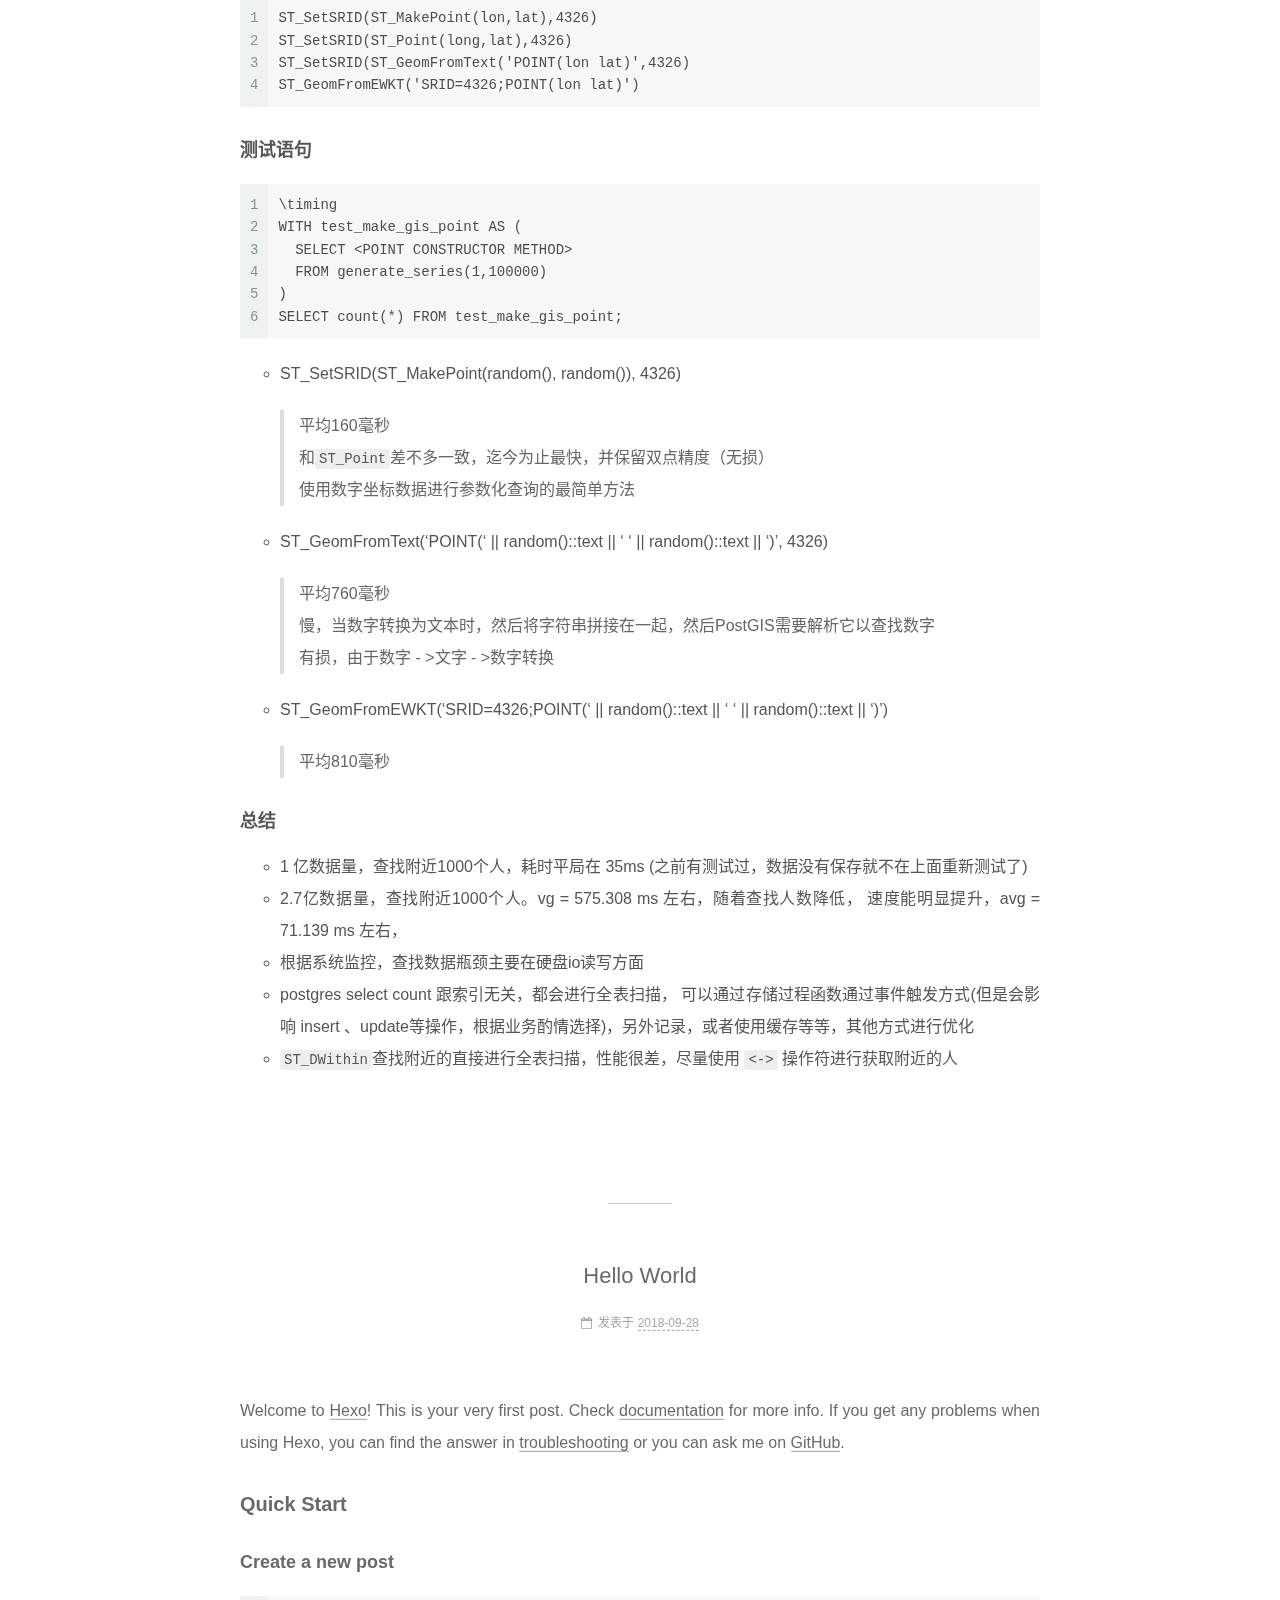
==== commit 149b103b: "Site updated: 2018-12-21 10:16:54" ====
--- a/index.html
+++ b/index.html
@@ -344,7 +344,7 @@
                 
                   <span class="post-meta-item-text">更新于</span>
                 
-                <time title="修改时间：2018-12-21 10:13:27" itemprop="dateModified" datetime="2018-12-21T10:13:27+08:00">2018-12-21</time>
+                <time title="修改时间：2018-12-21 10:16:17" itemprop="dateModified" datetime="2018-12-21T10:16:17+08:00">2018-12-21</time>
               
             
           </span>
--- a/css/main.css
+++ b/css/main.css
@@ -1838,7 +1838,7 @@
   width: 4px;
   height: 4px;
   border-radius: 50%;
-  background: #914b2e;
+  background: #ffe4ff;
 }
 .links-of-blogroll {
   font-size: 13px;
